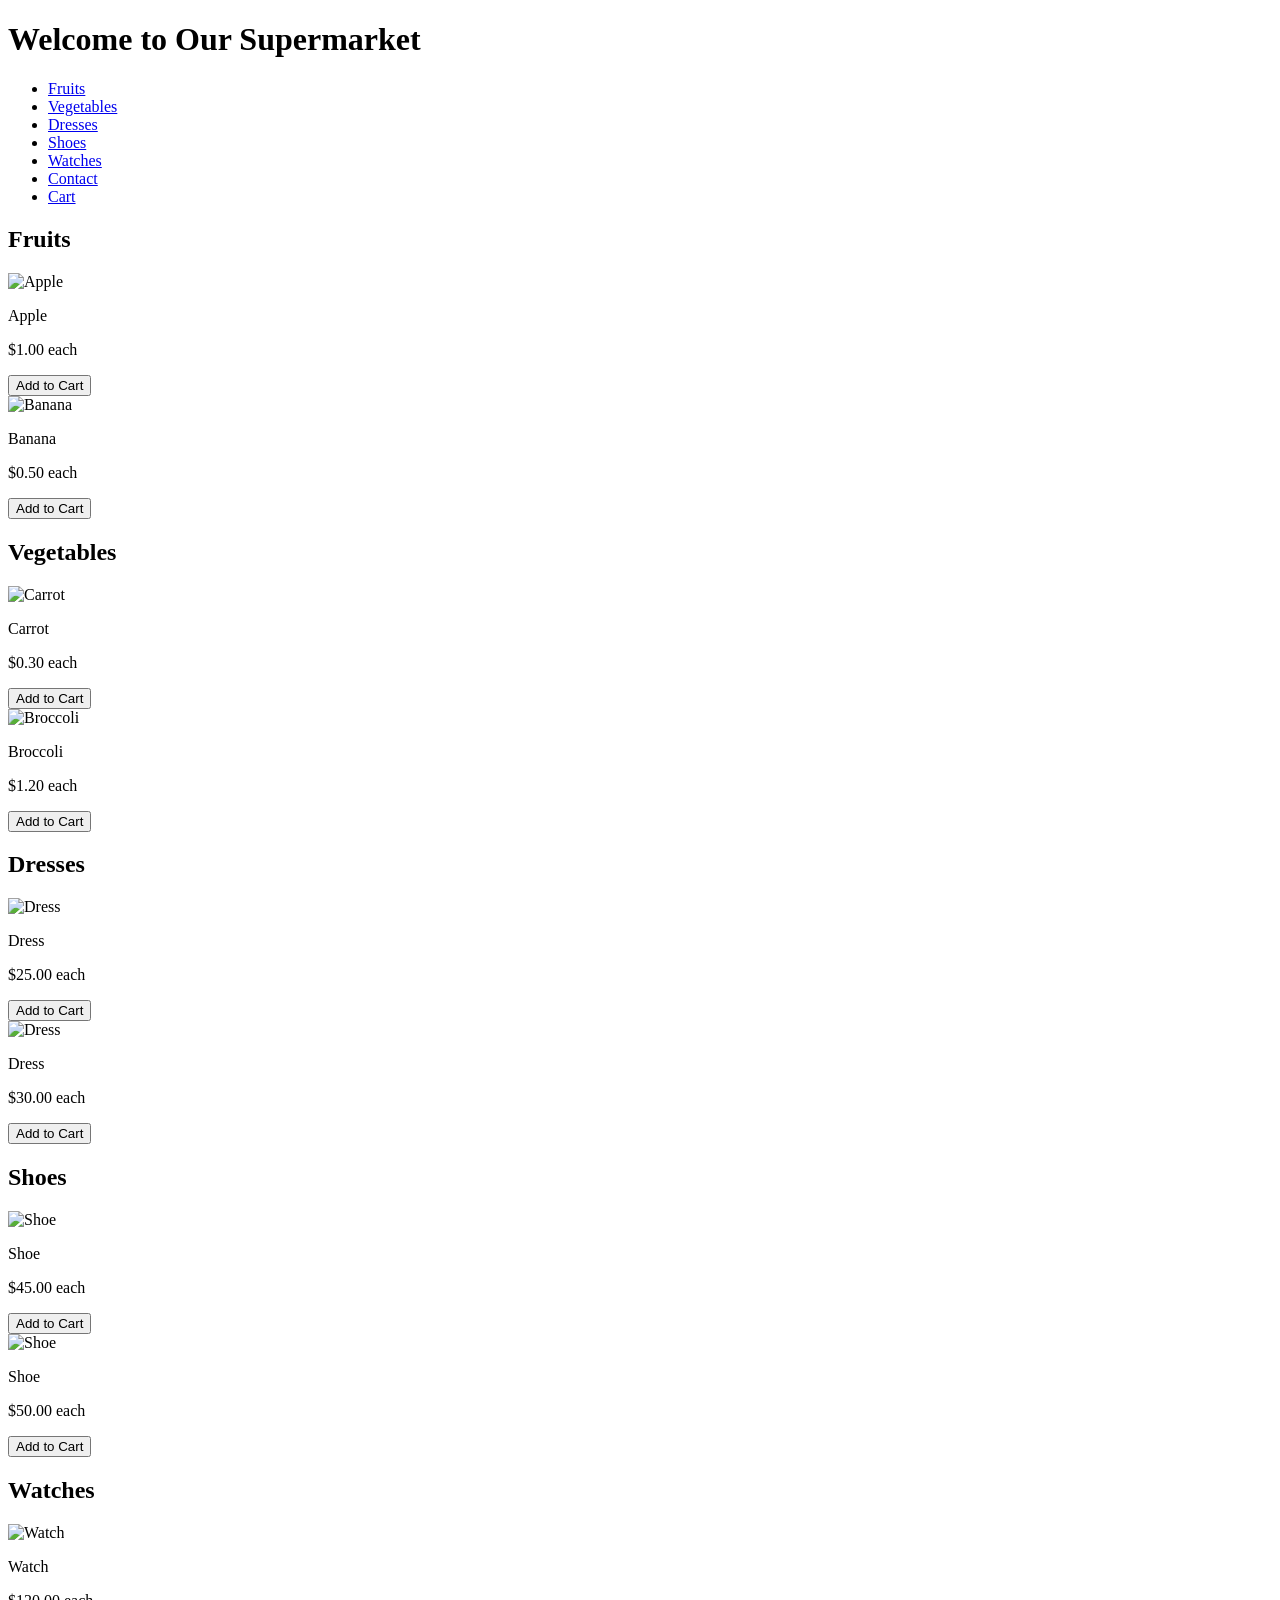
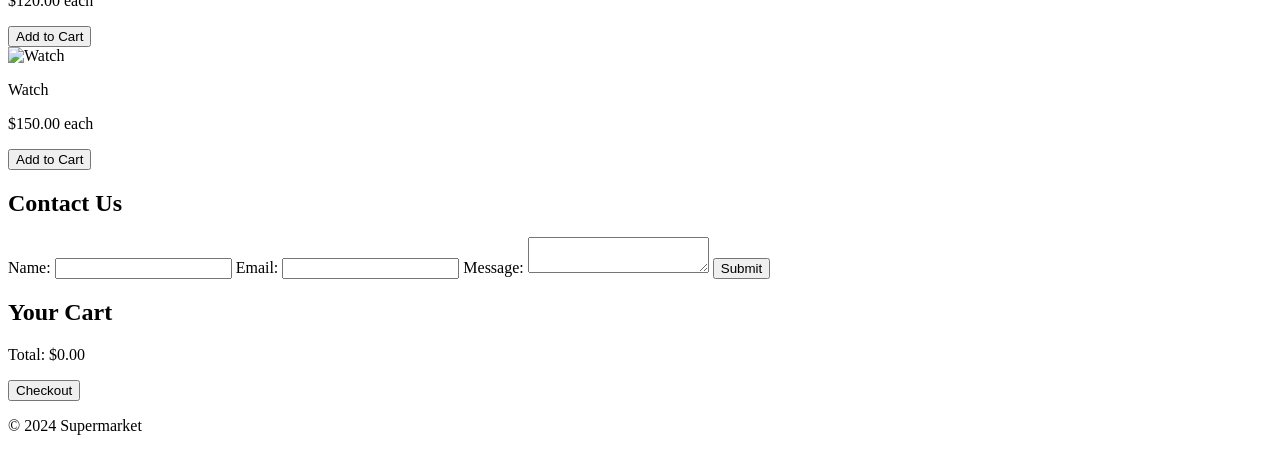
==== index.html @ 10902bbb "Add files via upload" ====
<!DOCTYPE html>
<html lang="en">
<head>
    <meta charset="UTF-8">
    <meta name="viewport" content="width=device-width, initial-scale=1.0">
    <title>Supermarket</title>
    <link rel="stylesheet" href="styles.css">
</head>
<body>
    <header>
        <h1>Welcome to Our Supermarket</h1>
        <nav>
            <ul>
                <li><a href="#fruits">Fruits</a></li>
                <li><a href="#vegetables">Vegetables</a></li>
                <li><a href="#dresses">Dresses</a></li>
                <li><a href="#shoes">Shoes</a></li>
                <li><a href="#watches">Watches</a></li>
                <li><a href="#contact">Contact</a></li>
                <li><a href="#cart">Cart</a></li>
            </ul>
        </nav>
    </header>

    <main>
        <section id="fruits">
            <h2>Fruits</h2>
            <div class="product-box">
                <div class="product">
                    <img src="https://media.istockphoto.com/id/184276818/photo/red-apple.jpg?s=1024x1024&w=is&k=20&c=d1zu5oXbrdTrk2AtTyUtvnWLF7ZeIbTgqSXabU4ABi4=" alt="Apple">
                    <p>Apple</p>
                    <p class="price">$1.00 each</p>
                    <button class="add-to-cart">Add to Cart</button>
                </div>
                <div class="product">
                    <img src="images/banana.jpg" alt="Banana">
                    <p>Banana</p>
                    <p class="price">$0.50 each</p>
                    <button class="add-to-cart">Add to Cart</button>
                </div>
            </div>
        </section>

        <section id="vegetables">
            <h2>Vegetables</h2>
            <div class="product-box">
                <div class="product">
                    <img src="images/carrot.jpg" alt="Carrot">
                    <p>Carrot</p>
                    <p class="price">$0.30 each</p>
                    <button class="add-to-cart">Add to Cart</button>
                </div>
                <div class="product">
                    <img src="images/broccoli.jpg" alt="Broccoli">
                    <p>Broccoli</p>
                    <p class="price">$1.20 each</p>
                    <button class="add-to-cart">Add to Cart</button>
                </div>
            </div>
        </section>

        <section id="dresses">
            <h2>Dresses</h2>
            <div class="product-box">
                <div class="product">
                    <img src="images/dress1.jpg" alt="Dress">
                    <p>Dress</p>
                    <p class="price">$25.00 each</p>
                    <button class="add-to-cart">Add to Cart</button>
                </div>
                <div class="product">
                    <img src="images/dress2.jpg" alt="Dress">
                    <p>Dress</p>
                    <p class="price">$30.00 each</p>
                    <button class="add-to-cart">Add to Cart</button>
                </div>
            </div>
        </section>

        <section id="shoes">
            <h2>Shoes</h2>
            <div class="product-box">
                <div class="product">
                    <img src="images/shoe1.jpg" alt="Shoe">
                    <p>Shoe</p>
                    <p class="price">$45.00 each</p>
                    <button class="add-to-cart">Add to Cart</button>
                </div>
                <div class="product">
                    <img src="images/shoe2.jpg" alt="Shoe">
                    <p>Shoe</p>
                    <p class="price">$50.00 each</p>
                    <button class="add-to-cart">Add to Cart</button>
                </div>
            </div>
        </section>

        <section id="watches">
            <h2>Watches</h2>
            <div class="product-box">
                <div class="product">
                    <img src="images/watch1.jpg" alt="Watch">
                    <p>Watch</p>
                    <p class="price">$120.00 each</p>
                    <button class="add-to-cart">Add to Cart</button>
                </div>
                <div class="product">
                    <img src="images/watch2.jpg" alt="Watch">
                    <p>Watch</p>
                    <p class="price">$150.00 each</p>
                    <button class="add-to-cart">Add to Cart</button>
                </div>
            </div>
        </section>

        <section id="contact">
            <h2>Contact Us</h2>
            <form id="contact-form">
                <label for="name">Name:</label>
                <input type="text" id="name" name="name" required>
                <label for="email">Email:</label>
                <input type="email" id="email" name="email" required>
                <label for="message">Message:</label>
                <textarea id="message" name="message" required></textarea>
                <button type="submit">Submit</button>
            </form>
        </section>

        <section id="cart">
            <h2>Your Cart</h2>
            <div id="cart-items"></div>
            <p id="total-price">Total: $0.00</p>
            <button id="checkout">Checkout</button>
        </section>
    </main>

    <footer>
        <p>&copy; 2024 Supermarket</p>
    </footer>

    <script src="script.js"></script>
</body>
</html>
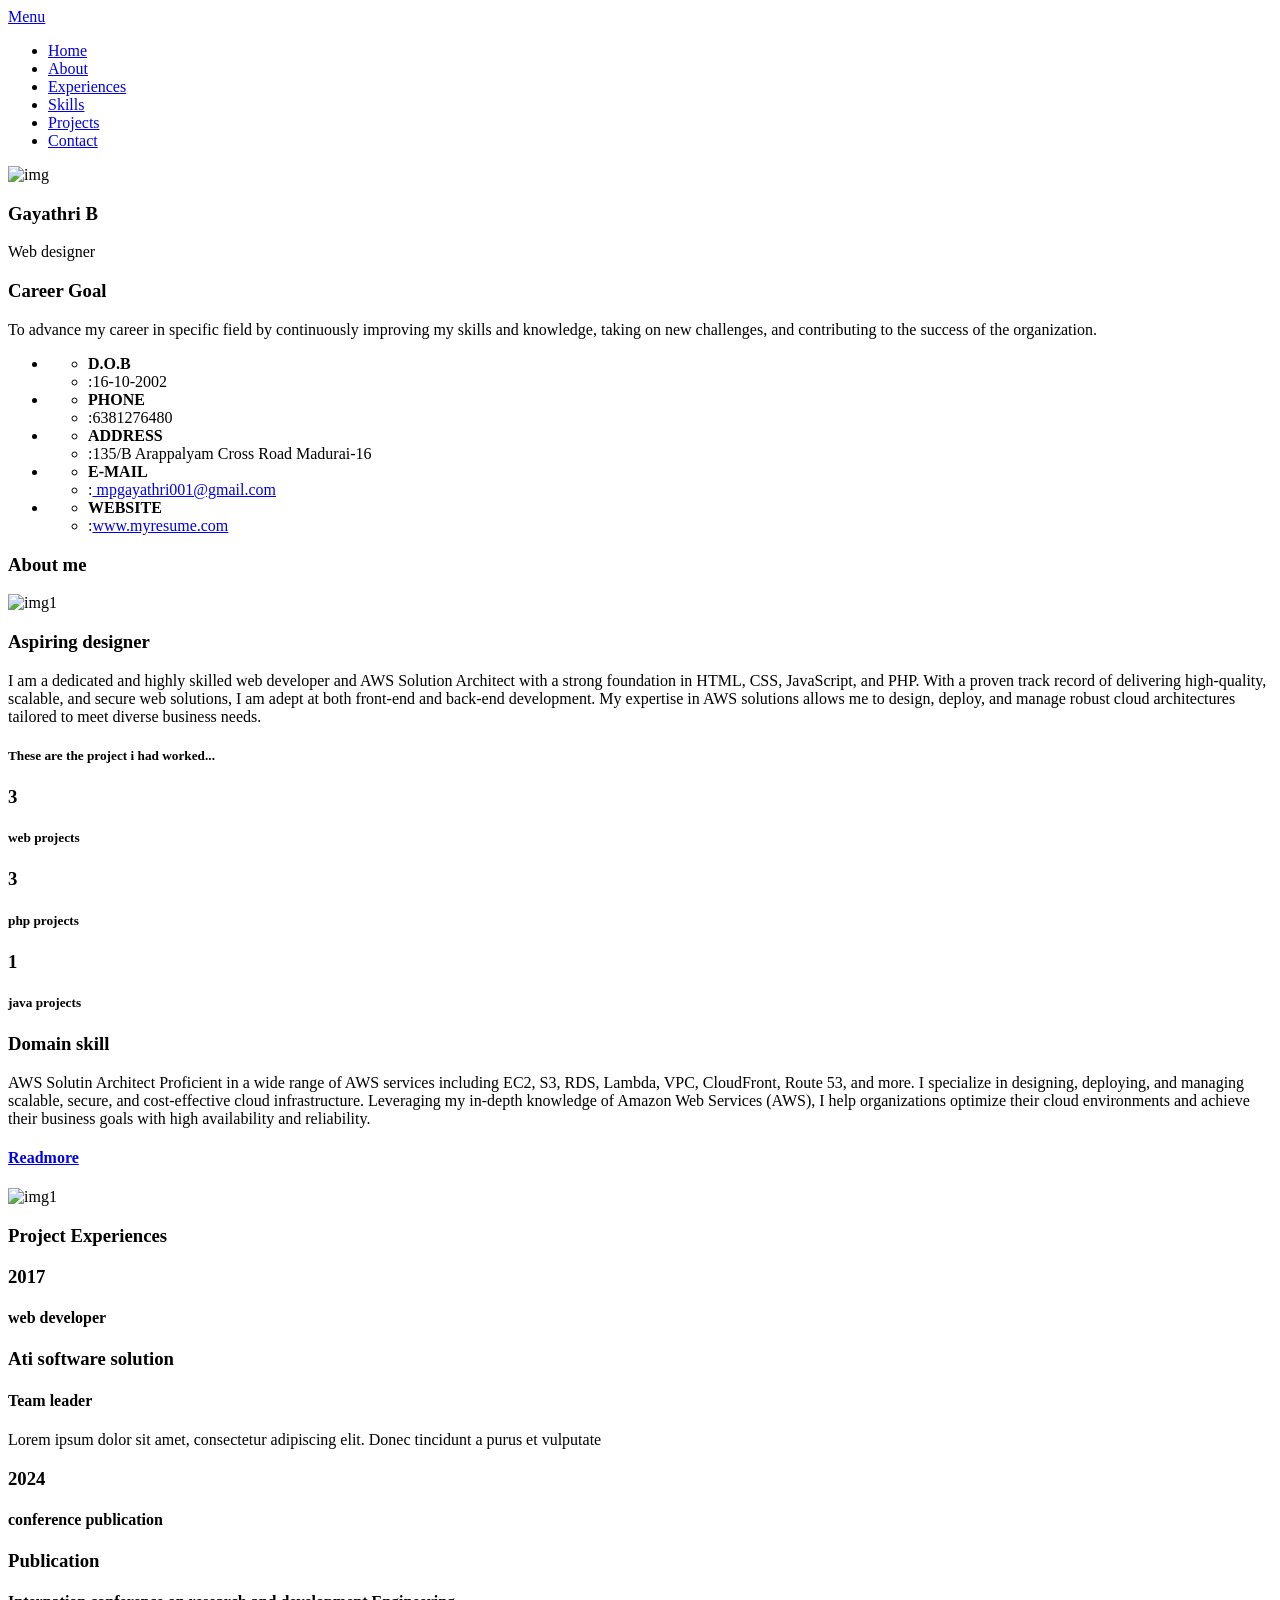
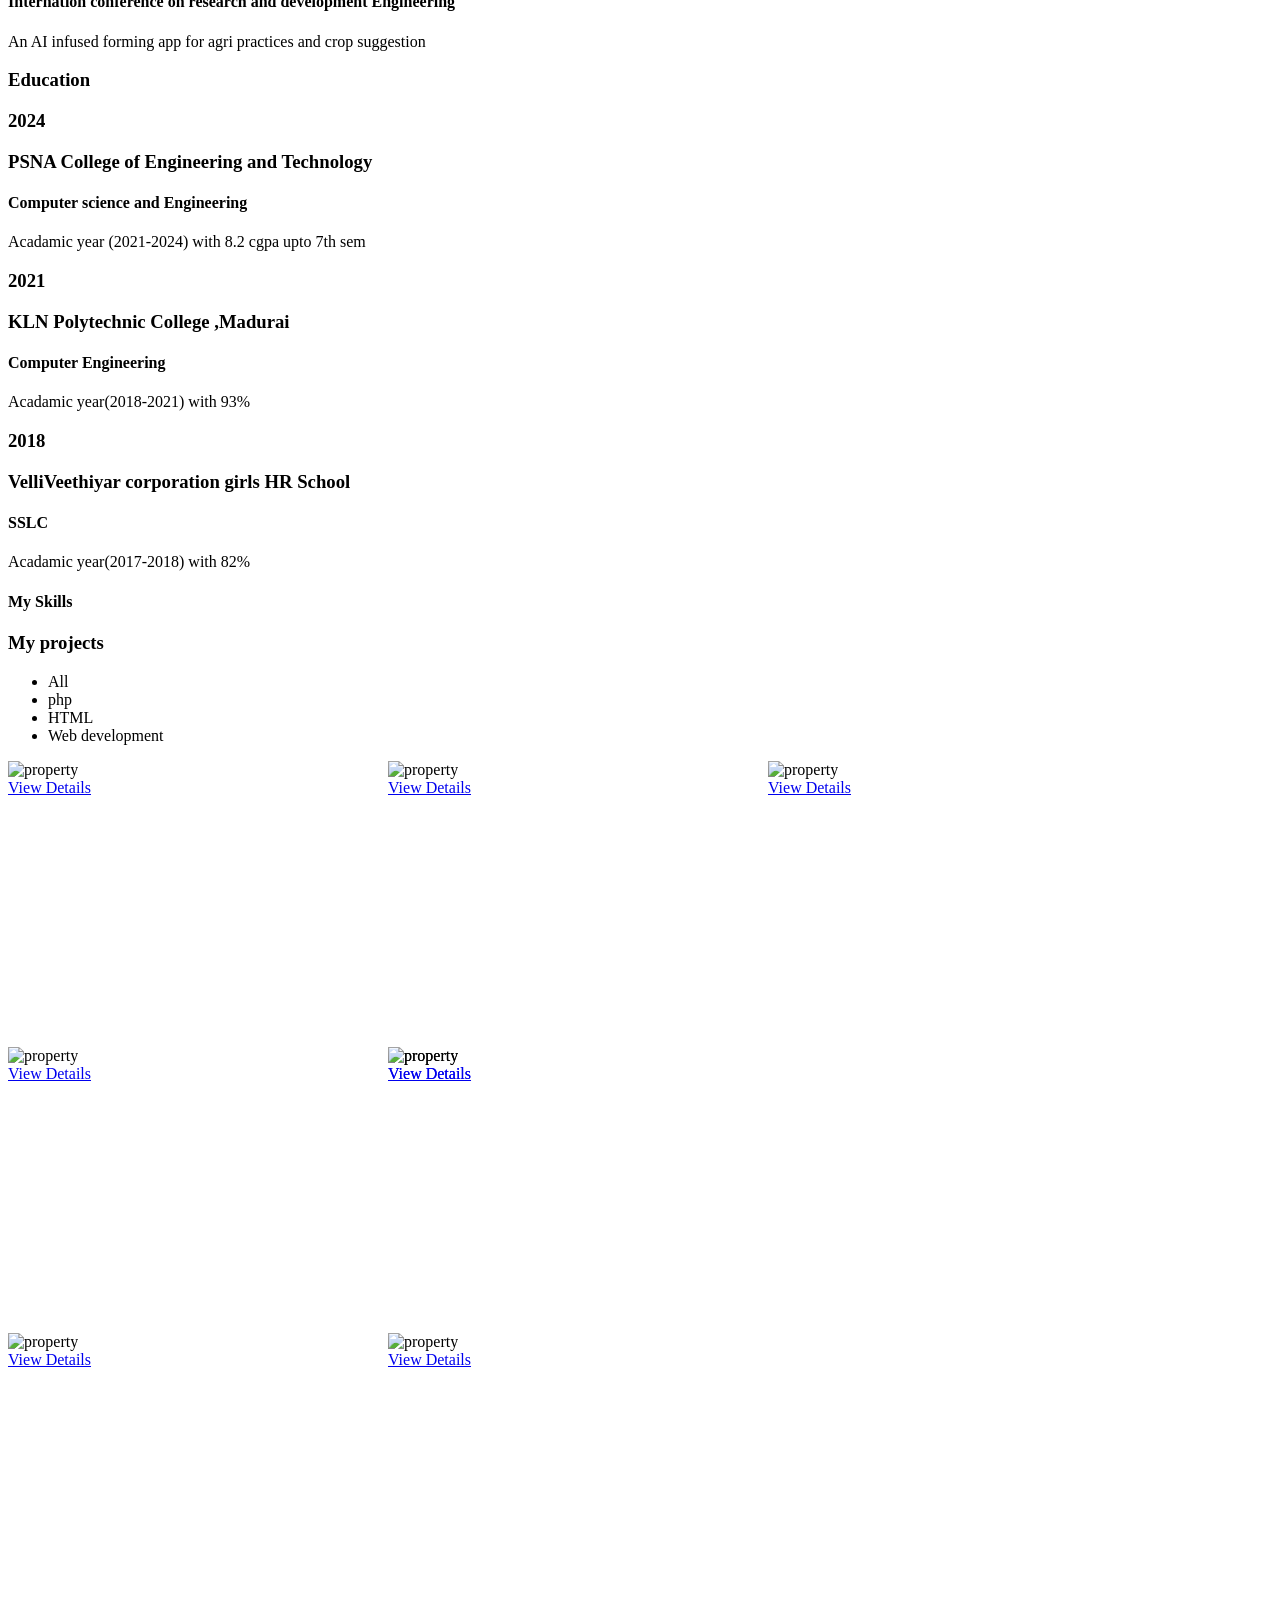
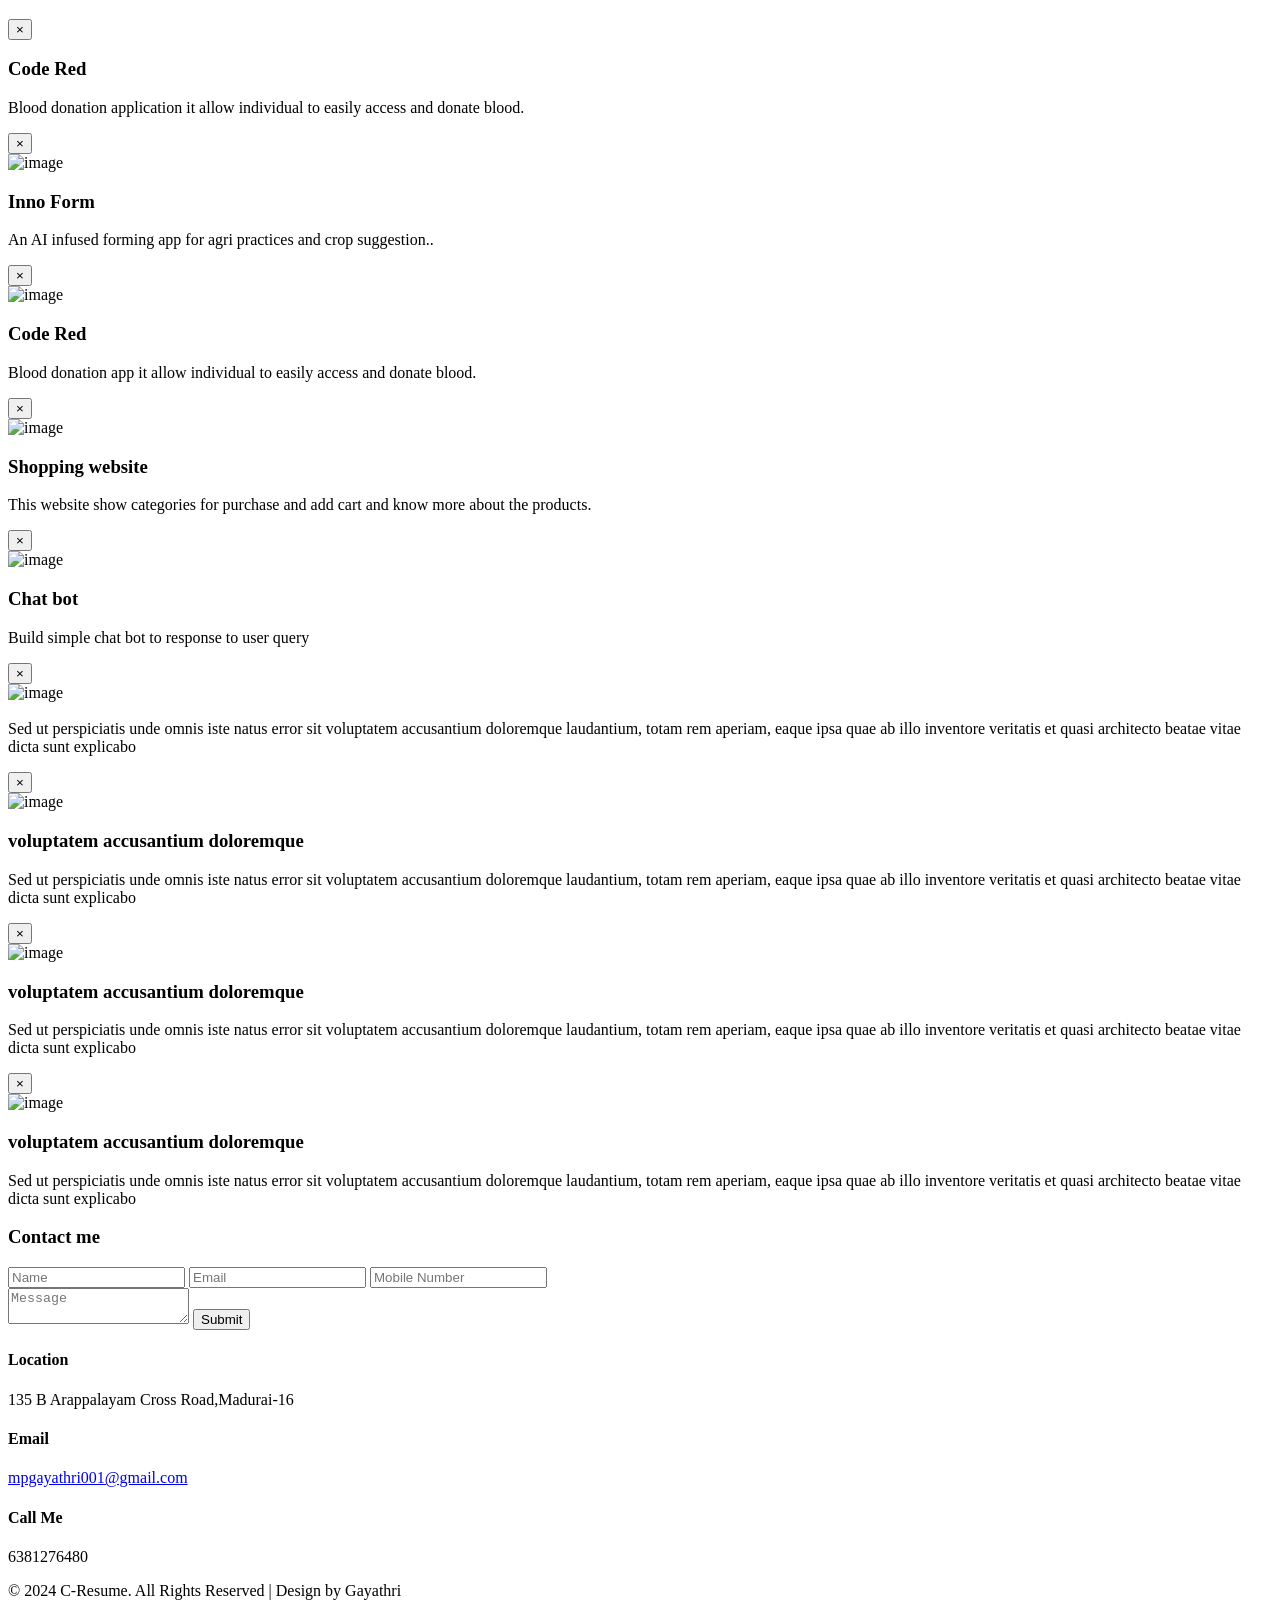
==== commit 8bff711b: "Add files via upload" ====
--- a/index.html
+++ b/index.html
@@ -1,143 +1,710 @@
+<!--
+	Author: W3layouts
+	Author URL: http://w3layouts.com
+	License: Creative Commons Attribution 3.0 Unported
+	License URL: http://creativecommons.org/licenses/by/3.0/
+-->
 <!DOCTYPE html>
 <html lang="en">
+<!-- Head -->
 <head>
-    <meta charset="UTF-8">
-    <meta name="viewport" content="width=device-width, initial-scale=1.0">
-    <title>Supermarket</title>
-    <link rel="stylesheet" href="styles.css">
+<title>C-Resume a personal Category Bootstrap responsive Website Template | Home :: w3layouts</title>
+<meta name="viewport" content="width=device-width, initial-scale=1">
+<meta charset="utf-8">
+<meta name="keywords" content="C-Resume a Responsive web template, Bootstrap Web Templates, Flat Web Templates, Android Compatible web template, 
+Smartphone Compatible web template, free webdesigns for Nokia, Samsung, LG, SonyEricsson, Motorola web design" />
+<!-- css -->
+<!-- font-awesome icons -->
+<link rel="stylesheet" href="css/font-awesome.min.css" />
+<!-- //font-awesome icons -->
+<link href="//fonts.googleapis.com/css?family=Raleway:100,100i,200,200i,300,300i,400,400i,500,500i,600,600i,700,700i,800,800i,900,900i" rel="stylesheet">
+<link href="//fonts.googleapis.com/css?family=Yanone+Kaffeesatz:200,300,400,700" rel="stylesheet">
+<link href="//fonts.googleapis.com/css?family=Poppins:300,400,500,600,700" rel="stylesheet">
+<link rel="stylesheet" href="css/style.css" type="text/css" media="all" />
+<link rel="stylesheet" href="css/bootstrap.min.css" type="text/css" media="all" />
+<!-- Default-JavaScript-File -->
+	<script type="text/javascript" src="js/jquery-2.1.4.min.js"></script>
+	<script type="text/javascript" src="js/bootstrap.min.js"></script>
+<!-- //Default-JavaScript-File -->
+
 </head>
 <body>
-    <header>
-        <h1>Welcome to Our Supermarket</h1>
-        <nav>
-            <ul>
-                <li><a href="#fruits">Fruits</a></li>
-                <li><a href="#vegetables">Vegetables</a></li>
-                <li><a href="#dresses">Dresses</a></li>
-                <li><a href="#shoes">Shoes</a></li>
-                <li><a href="#watches">Watches</a></li>
-                <li><a href="#contact">Contact</a></li>
-                <li><a href="#cart">Cart</a></li>
-            </ul>
-        </nav>
-    </header>
-
-    <main>
-        <section id="fruits">
-            <h2>Fruits</h2>
-            <div class="product-box">
-                <div class="product">
-                    <img src="https://media.istockphoto.com/id/184276818/photo/red-apple.jpg?s=1024x1024&w=is&k=20&c=d1zu5oXbrdTrk2AtTyUtvnWLF7ZeIbTgqSXabU4ABi4=" alt="Apple">
-                    <p>Apple</p>
-                    <p class="price">$1.00 each</p>
-                    <button class="add-to-cart">Add to Cart</button>
-                </div>
-                <div class="product">
-                    <img src="images/banana.jpg" alt="Banana">
-                    <p>Banana</p>
-                    <p class="price">$0.50 each</p>
-                    <button class="add-to-cart">Add to Cart</button>
-                </div>
+<!-- banner -->
+	<div class="w3-banner-top">
+	<div class="agileinfo-dot">
+			<div class="w3layouts_menu">
+				<nav class="cd-stretchy-nav edit-content">
+					<a class="cd-nav-trigger" href="#0"> Menu <span aria-hidden="true"></span> </a>
+					<ul>
+						<li><a href="#home" class="scroll"><span>Home</span></a></li>
+						<li><a href="#about" class="scroll"><span>About</span></a></li>
+						<li><a href="#experiences" class="scroll"><span>Experiences</span></a></li>
+						<li><a href="#skills" class="scroll"><span>Skills</span></a></li> 
+						<li><a href="#projects" class="scroll"><span>Projects</span></a></li>
+						<li><a href="#contact" class="scroll"><span>Contact</span></a></li>
+					</ul> 
+					<span aria-hidden="true" class="stretchy-nav-bg"></span>
+				</nav> 
+			</div>
+
+		<div class="w3-banner-grids">
+			<div class="col-md-6 w3-banner-grid-left">
+				<div class="w3-banner-img">
+					<img src="Gayathri Bala Murugan.jpeg" alt="img">
+					<h3 class="test">Gayathri B</h3>
+					<p class="test" >Web designer</p>
+				</div>
+			</div>
+			<div class="col-md-6 w3-banner-grid-right">
+			<div class="w3-banner-text">
+				<h3>Career Goal</h3>
+				<p>To advance my career in specific field by continuously
+					improving my skills and knowledge, taking on new
+					challenges, and contributing to the success of the
+					organization.</p>
+			</div>
+				<div class=" w3-right-addres-1">
+				<ul class="address">
+								<li>
+									<ul class="agileits-address-text ">
+										<li class="agile-it-adress-left"><b>D.O.B</b></li>
+										<li><span>:</span>16-10-2002</li>
+									</ul>
+								</li>
+								<li>
+									<ul class="agileits-address-text">
+										<li class="agile-it-adress-left"><b>PHONE</b></li>
+										<li><span>:</span>6381276480</li>
+									</ul>
+								</li>
+								<li>
+									<ul class="agileits-address-text">
+										<li class="agile-it-adress-left"><b>ADDRESS</b></li>
+										<li><span>:</span>135/B Arappalyam Cross Road Madurai-16</li>
+									</ul>
+								</li>
+								<li>
+									<ul class="agileits-address-text">
+										<li class="agile-it-adress-left"><b>E-MAIL</b></li>
+										<li><span>:</span><a href="mpgayathri001@gmail.com"> mpgayathri001@gmail.com</a></li>
+									</ul>
+								</li>
+								<li>
+									<ul class="agileits-address-text">
+										<li class="agile-it-adress-left"><b>WEBSITE</b></li>
+										<li><span>:</span><a href="#">www.myresume.com</a></li>
+									</ul>
+								</li>
+							</ul> 
+
+				</div>
+			</div>
+			<div class="clearfix"></div>
+		</div>
+		</div>
+		<div class="thim-click-to-bottom">
+				<a href="#about" class="scroll">
+					<i class="fa  fa-chevron-down"></i>
+				</a>
+			</div>
+
+	</div>
+<!-- banner -->
+<!-- /about -->
+
+<div class="w3-about" id="about">
+	<div class="container">
+		<div class="w3-about-head">
+			<h3>About me</h3>
+		</div>
+		<div class="w3-about-grids">
+		<div class=" w3-about-grids1">
+				<div class="col-md-6 w3-about-grid-left1">
+					<img src="images/ab5.jpg" alt="img1">
+		
+				</div>
+				<div class="col-md-6 w3-about-grid-right1">
+					<h3>Aspiring designer</h3>
+					<p>  I am a dedicated and highly skilled web developer and AWS Solution Architect with a strong foundation in HTML, CSS, JavaScript, and PHP. With a proven track record of delivering high-quality, scalable, and secure web solutions, I am adept at both front-end and back-end development. My expertise in AWS solutions allows me to design, deploy, and manage robust cloud architectures tailored to meet diverse business needs.</p>
+					<h5>These are the project i had worked...</h5>
+					<div class= "w3-about-grid-small-border">
+					<div class="col-md-4 w3-about-grid-small">
+						<h3 class="w3-head-project">3</h3>
+						<h5>web projects</h5>
+					</div>
+					<div class="col-md-4 w3-about-grid-small">
+					<h3 class="w3-head-project">3</h3>
+						<h5>php projects</h5>
+					</div>
+					<div class="col-md-4 w3-about-grid-small">
+						<h3 class="w3-head-project">1</h3>
+						<h5>java projects</h5>
+						<div class="clearfix"></div>
+					</div>
+				<div class="clearfix"></div>
+				</div>
+				</div>
+				<div class="clearfix"></div>
+				<div class="w3-about-grids2">
+				<div class="col-md-6 w3-about-grid-left2">
+					<h3>Domain skill</h3>
+					<p> AWS Solutin Architect Proficient in a wide range of AWS services including EC2, S3, RDS, Lambda, VPC, CloudFront, Route 53, and more. I specialize in designing, deploying, and managing scalable, secure, and cost-effective cloud infrastructure. Leveraging my in-depth knowledge of Amazon Web Services (AWS), I help organizations optimize their cloud environments and achieve their business goals with high availability and reliability.</p>
+					<h4><a href="#">Readmore</a></h4>
+		
+				</div>
+				<div class="col-md-6 w3-about-grid-right2">
+				<img src="images/ab7.jpg" alt="img1">
+		
+				</div>
+				<div class="clearfix"></div>
+				</div>
+		</div>
+	</div>
+</div>
+</div>
+<!-- //about  -->
+<!--/ education -->
+	<div class="w3-edu-top" id="experiences">
+	<div class="container">
+		<div class="w3-edu-grids">
+			<div class="col-md-6 w3-edu-grid-left">
+				<div class="w3-edu-grid-header">
+				<h3>Project Experiences</h3>
+				</div>
+				<div class="col-md-4 w3-edu-info1">
+					<h3>2017</h3>
+					<h4>web developer</h4>
+			</div>
+			<div class="col-md-6 w3-edu-info2">
+				<h3>Ati software solution</h3>
+					<h4><i class="fa fa-users" aria-hidden="true"></i><span>Team leader</span></h4>
+					<p>Lorem ipsum dolor sit amet, consectetur adipiscing elit. Donec tincidunt a purus et vulputate </p>
+			</div>
+			<div class="clearfix"></div>
+			<div class="col-md-4 w3-edu-info1">
+			<h3>2024</h3>
+					<h4>conference publication</h4>
+					
+			</div>
+			<div class="col-md-6 w3-edu-info2">
+				<h3>Publication</h3>
+					<h4><i class="fa fa-code" aria-hidden="true"></i><span>Internation conference on research and development Engineering</span></h4>
+					<p>An AI infused forming app for agri practices and crop suggestion </p>
+			</div>
+			<div class="clearfix"></div>
+			<div class="col-md-4 w3-edu-info1">
+			
+					
+			</div>
+			<div class="col-md-6 w3-edu-info2">
+				
+			
+			</div>
+			<div class="clearfix"></div>		
+			</div>
+			<div class="col-md-6 w3-edu-grid-right">
+			<div class="w3-edu-grid-header">
+			<h3>Education</h3>
+			</div>
+				<div class="col-md-3 w3-edu-info-right1">
+					<h3>2024</h3>
+			</div>
+			<div class="col-md-9 w3-edu-info-right2">
+				<h3>PSNA College of Engineering and Technology</h3>
+					<h4>Computer science and Engineering</h4>
+					<p>Acadamic year (2021-2024) with 8.2 cgpa upto 7th sem</p>
+			</div>
+			<div class="clearfix"></div>
+			<div class="col-md-3 w3-edu-info-right1">
+				<h3>2021</h3>
+			</div>
+			<div class="col-md-9 w3-edu-info-right2">
+				<h3>KLN Polytechnic College ,Madurai</h3>
+					<h4>Computer Engineering </h4>
+					<p>Acadamic year(2018-2021) with 93% </p>
+			</div>
+			<div class="clearfix"></div>
+			<div class="col-md-3 w3-edu-info-right1">
+			<h3>2018</h3>
+			</div>
+			<div class="col-md-9 w3-edu-info-right2">
+				<h3>VelliVeethiyar  corporation girls HR School</h3>
+					<h4>SSLC</h4>
+					<p>Acadamic year(2017-2018) with 82%</p>
+			
+			</div>
+			<div class="clearfix"></div>		
+		</div>
+		<div class="clearfix"></div>	
+	</div>
+	</div>
+	</div>
+<!-- //education -->
+<!-- skills -->
+<div class="skills" id="skills">
+	<div class="container">
+	<div class="title-w3ls">
+		<h4>My Skills</h4>
+		</div>
+		<div class="skills-bar">
+		<div class="col-md-6 w3-agile-skills-grid">
+			<section class='bar'>
+				<section class='wrap'>
+					<div class='wrap_right'>
+					  <div class='bar_group'>
+						<div class='bar_group__bar thin' label='JavaScript' show_values='true' tooltip='true' value='343'></div>
+						
+						<div class='bar_group__bar thin' label='PHP' show_values='true' tooltip='true' value='675'></div>
+						<div class='bar_group__bar thin' label='CSS' show_values='true' tooltip='true' value='456'></div>
+						<div class='bar_group__bar thin' label='HTML' show_values='true' tooltip='true' value='245'></div>
+						</div>
+					</div>
+					<div class="clearfix"></div>
+				</section>
+			</section>
+		</div>
+		<div class="col-md-6 w3-agile-skills-grid">
+			<section class='bar'>
+				<section class='wrap'>
+					<div class='wrap_right'>
+					  <div class='bar_group'>
+						<div class='bar_group__bar thin' label='Java' show_values='true' tooltip='true' value='50'></div>
+						<div class='bar_group__bar thin' label='HTML5' show_values='true' tooltip='true' value='200'></div>
+						<div class='bar_group__bar thin' label='Sql' show_values='true' tooltip='true' value='60'></div>
+						<div class='bar_group__bar thin' label='Mysql' show_values='true' tooltip='true' value='395'></div>
+						<div class='bar_group__bar thin' label='AWS' show_values='true' tooltip='true' value='400'></div>
+						</div>
+					</div>
+					<div class="clearfix"></div>
+				</section>
+			</section>
+		</div>
+		<div class="clearfix"></div>
+		</div>
+	</div>
+</div>
+<!-- //skills -->
+
+<!-- main-content -->
+	<div class="main-content">
+		<!-- gallery -->
+	<div class="gallery" id="projects">
+		<div class="w3-gallery-head">
+			<h3>My projects</h3>
+		</div>
+	<div class="container">
+		<div class="gallery_gds">
+			<ul class="simplefilter ">
+                <li class="active" data-filter="all">All</li>
+                <li data-filter="1">php</li>
+                <li data-filter="2">HTML</li>
+                <li data-filter="3">Web development</li>
+            </ul>   
+            <div class="filtr-container " style="padding: 0px; position: relative; height: 858px;">
+				<div class="col-md-4 col-ms-6 jm-item first filtr-item" data-category="1, 5" data-sort="Busy streets" style="opacity: 1; transform: scale(1) translate3d(0px, 0px, 0px); backface-visibility: hidden; perspective: 1000px; transform-style: preserve-3d; position: absolute; transition: all 0.5s ease-out 0ms;">
+					<div class="jm-item-wrapper">
+						<div class="jm-item-image">
+							<img src="images/g1.jpg" alt="property" />
+							<span class="jm-item-overlay"> </span>
+							<div class="jm-item-button"><a href="#"  data-toggle="modal" data-target="#myModal1">View Details</a></div>
+						</div>	
+						
+					</div>
+				</div>
+				<div class="col-md-4 col-ms-6 jm-item first filtr-item" data-category="2, 5" data-sort="Luminous night" style="opacity: 1; transform: scale(1) translate3d(380px, 0px, 0px); backface-visibility: hidden; perspective: 1000px; transform-style: preserve-3d; position: absolute; transition: all 0.5s ease-out 0ms;">
+					<div class="jm-item-wrapper">
+						<div class="jm-item-image">
+							<img src="images/g2.jpg" alt="property" />
+							<span class="jm-item-overlay"> </span>
+							<div class="jm-item-button"><a href="#"  data-toggle="modal" data-target="#myModal2">View Details</a></div>
+						</div>	
+						
+					</div>
+				</div>
+				<div class="col-md-4 col-ms-6 jm-item first filtr-item" data-category="1, 4" data-sort="City wonders" style="opacity: 1; transform: scale(1) translate3d(760px, 0px, 0px); backface-visibility: hidden; perspective: 1000px; transform-style: preserve-3d; position: absolute; transition: all 0.5s ease-out 0ms;">
+					<div class="jm-item-wrapper">
+						<div class="jm-item-image">
+							<img src="images/g31.jpg" alt="property" />
+							<span class="jm-item-overlay"> </span>
+							<div class="jm-item-button"><a href="#"  data-toggle="modal" data-target="#myModal3">View Details</a></div>
+						</div>	
+						
+					</div>
+				</div>
+				<div class="col-md-4 col-ms-6 jm-item first filtr-item" data-category="1, 3" data-sort="In production" style="opacity: 1; transform: scale(1) translate3d(0px, 286px, 0px); backface-visibility: hidden; perspective: 1000px; transform-style: preserve-3d; position: absolute; transition: all 0.5s ease-out 0ms;">
+					<div class="jm-item-wrapper">
+						<div class="jm-item-image">
+							<img src="images/g4.jpg" alt="property" />
+							<span class="jm-item-overlay"> </span>
+							<div class="jm-item-button"><a href="#"  data-toggle="modal" data-target="#myModal4">View Details</a></div>
+						</div>	
+					</div>
+				</div>
+				<div class="col-md-4 col-ms-6 jm-item first filtr-item" data-category="3, 4" data-sort="Industrial site" style="opacity: 1; transform: scale(1) translate3d(380px, 286px, 0px); backface-visibility: hidden; perspective: 1000px; transform-style: preserve-3d; position: absolute; transition: all 0.5s ease-out 0ms;">
+					<div class="jm-item-wrapper">
+						<div class="jm-item-image">
+							<img src="images/g5.jpg" alt="property" />
+							<span class="jm-item-overlay"> </span>
+							<div class="jm-item-button"><a href="#"  data-toggle="modal" data-target="#myModal5">View Details</a></div>
+						</div>	
+					</div>
+				</div>
+				<div class="col-md-4 col-ms-6 jm-item first filtr-item" data-category="3, 4" data-sort="Industrial site" style="opacity: 1; transform: scale(1) translate3d(380px, 286px, 0px); backface-visibility: hidden; perspective: 1000px; transform-style: preserve-3d; position: absolute; transition: all 0.5s ease-out 0ms;">
+					<div class="jm-item-wrapper">
+						<div class="jm-item-image">
+							<img src="images/g6.jpg" alt="property" />
+							<span class="jm-item-overlay"> </span>
+							<div class="jm-item-button"><a href="#"  data-toggle="modal" data-target="#myModal5">View Details</a></div>
+						</div>
+						
+					</div>
+				</div>
+				<div class="col-md-4 col-ms-6 jm-item first filtr-item" data-category="1, 3" data-sort="City lights" style="opacity: 1; transform: scale(1) translate3d(0px, 572px, 0px); backface-visibility: hidden; perspective: 1000px; transform-style: preserve-3d; position: absolute; transition: all 0.5s ease-out 0ms;">
+					<div class="jm-item-wrapper">
+						<div class="jm-item-image">
+							<img src="images/g7.jpg" alt="property" />
+							<span class="jm-item-overlay"> </span>
+							<div class="jm-item-button"><a href="#"  data-toggle="modal" data-target="#myModal7">View Details</a></div>
+						</div>	
+						
+					</div>
+				</div>
+				<div class="col-md-4 col-ms-6 jm-item first filtr-item" data-category="2, 4" data-sort="Dreamhouse" style="opacity: 1; transform: scale(1) translate3d(380px, 572px, 0px); backface-visibility: hidden; perspective: 1000px; transform-style: preserve-3d; position: absolute; transition: all 0.5s ease-out 0ms;">
+					<div class="jm-item-wrapper">
+						<div class="jm-item-image">
+							<img src="images/g8.jpg" alt="property" />
+							<span class="jm-item-overlay"> </span>
+							<div class="jm-item-button"><a href="#"  data-toggle="modal" data-target="#myModal8">View Details</a></div>
+						</div>	
+						
+					</div>
+				</div>
+				
+               <div class="clearfix"> </div>
             </div>
-        </section>
-
-        <section id="vegetables">
-            <h2>Vegetables</h2>
-            <div class="product-box">
-                <div class="product">
-                    <img src="images/carrot.jpg" alt="Carrot">
-                    <p>Carrot</p>
-                    <p class="price">$0.30 each</p>
-                    <button class="add-to-cart">Add to Cart</button>
-                </div>
-                <div class="product">
-                    <img src="images/broccoli.jpg" alt="Broccoli">
-                    <p>Broccoli</p>
-                    <p class="price">$1.20 each</p>
-                    <button class="add-to-cart">Add to Cart</button>
-                </div>
-            </div>
-        </section>
-
-        <section id="dresses">
-            <h2>Dresses</h2>
-            <div class="product-box">
-                <div class="product">
-                    <img src="images/dress1.jpg" alt="Dress">
-                    <p>Dress</p>
-                    <p class="price">$25.00 each</p>
-                    <button class="add-to-cart">Add to Cart</button>
-                </div>
-                <div class="product">
-                    <img src="images/dress2.jpg" alt="Dress">
-                    <p>Dress</p>
-                    <p class="price">$30.00 each</p>
-                    <button class="add-to-cart">Add to Cart</button>
-                </div>
-            </div>
-        </section>
-
-        <section id="shoes">
-            <h2>Shoes</h2>
-            <div class="product-box">
-                <div class="product">
-                    <img src="images/shoe1.jpg" alt="Shoe">
-                    <p>Shoe</p>
-                    <p class="price">$45.00 each</p>
-                    <button class="add-to-cart">Add to Cart</button>
-                </div>
-                <div class="product">
-                    <img src="images/shoe2.jpg" alt="Shoe">
-                    <p>Shoe</p>
-                    <p class="price">$50.00 each</p>
-                    <button class="add-to-cart">Add to Cart</button>
-                </div>
-            </div>
-        </section>
-
-        <section id="watches">
-            <h2>Watches</h2>
-            <div class="product-box">
-                <div class="product">
-                    <img src="images/watch1.jpg" alt="Watch">
-                    <p>Watch</p>
-                    <p class="price">$120.00 each</p>
-                    <button class="add-to-cart">Add to Cart</button>
-                </div>
-                <div class="product">
-                    <img src="images/watch2.jpg" alt="Watch">
-                    <p>Watch</p>
-                    <p class="price">$150.00 each</p>
-                    <button class="add-to-cart">Add to Cart</button>
-                </div>
-            </div>
-        </section>
-
-        <section id="contact">
-            <h2>Contact Us</h2>
-            <form id="contact-form">
-                <label for="name">Name:</label>
-                <input type="text" id="name" name="name" required>
-                <label for="email">Email:</label>
-                <input type="email" id="email" name="email" required>
-                <label for="message">Message:</label>
-                <textarea id="message" name="message" required></textarea>
-                <button type="submit">Submit</button>
-            </form>
-        </section>
-
-        <section id="cart">
-            <h2>Your Cart</h2>
-            <div id="cart-items"></div>
-            <p id="total-price">Total: $0.00</p>
-            <button id="checkout">Checkout</button>
-        </section>
-    </main>
-
-    <footer>
-        <p>&copy; 2024 Supermarket</p>
-    </footer>
-
-    <script src="script.js"></script>
+		</div>
+	</div>	
+	</div>
+	<!--//gallery-->
+	</div>
+<!-- //main-content -->
+	<div class="modal fade" id="myModal" tabindex="-1" role="dialog" >
+				<div class="modal-dialog">
+							<!-- Modal content-->
+                            <button type="button" class="close" data-dismiss="modal">&times;</button>
+							<div class="w3ls-property-images w3-pop1-img">
+							</div>
+					
+						<div class="ins-details">
+							<div class="ins-name">
+								<h3>Code Red</h3>
+								<p>Blood donation application it allow individual to easily access and donate blood.</p>
+								
+							</div>
+							
+						</div>
+						<div class="clearfix"></div>			
+			     </div>
+	</div>
+					 
+
+					 
+<div class="modal fade" id="myModal2" tabindex="-1" role="dialog" >
+				<div class="modal-dialog">
+							<!-- Modal content-->
+                            <button type="button" class="close" data-dismiss="modal">&times;</button>
+							<div class=" w3ls-property-images w3-pop1-img2">
+							<img src="images/gal22.jpg" alt="image">
+							</div>
+					
+						<div class=" ins-details">
+							<div class="ins-name">
+								<h3>Inno Form</h3>
+								
+								<p>An AI infused forming app for agri practices and crop suggestion..</p>
+								
+							</div>
+							
+						</div>
+						<div class="clearfix"></div>			
+			     </div>
+	</div>
+					 
+<div class="modal fade" id="myModal3" tabindex="-1" role="dialog" >
+				<div class="modal-dialog">
+							<!-- Modal content-->
+                            <button type="button" class="close" data-dismiss="modal">&times;</button>
+							<div class="w3ls-property-images w3-pop1-img3">
+							<img src="images/gal33.jpg" alt="image">
+							</div>
+					
+						<div class="ins-details">
+							<div class="ins-name">
+								<h3>Code Red</h3>
+								
+								<p>Blood donation app it allow individual to easily access and donate blood.</p>
+								
+							</div>
+							
+						</div>
+						<div class="clearfix"></div>			
+			     </div>
+	</div>
+					 
+<div class="modal fade" id="myModal4" tabindex="-1" role="dialog" >
+				<div class="modal-dialog">
+							<!-- Modal content-->
+                            <button type="button" class="close" data-dismiss="modal">&times;</button>
+							<div class=" w3ls-property-images w3-pop1-img4">
+							<img src="images/gal44.jpg" alt="image">
+							</div>
+					
+						<div class=" ins-details">
+							<div class="ins-name">
+								<h3>Shopping website</h3>
+								
+								<p>This website show categories for purchase and add cart and know more about the products.</p>
+								
+							</div>
+							
+						</div>
+						<div class="clearfix"></div>			
+			     </div>
+	</div>
+					 
+<div class="modal fade" id="myModal5" tabindex="-1" role="dialog" >
+				<div class="modal-dialog">
+							<!-- Modal content-->
+                            <button type="button" class="close" data-dismiss="modal">&times;</button>
+							<div class=" w3ls-property-images w3-pop1-img5">
+							<img src="images/gal66.jpg" alt="image">
+							</div>
+					
+						<div class=" ins-details">
+							<div class="ins-name">
+								<h3>Chat bot</h3>
+								
+								<p>Build simple chat bot to response to user query</p>
+								
+							</div>
+							
+						</div>
+						<div class="clearfix"></div>			
+			     </div>
+	</div>
+					 
+<div class="modal fade" id="myModal6" tabindex="-1" role="dialog" >
+				<div class="modal-dialog">
+							<!-- Modal content-->
+                            <button type="button" class="close" data-dismiss="modal">&times;</button>
+							<div class=" w3ls-property-images w3-pop1-img6">
+								<img src="images/gal61.jpg" alt="image">
+							</div>
+					
+						<div class=" ins-details">
+							<div class="ins-name">
+								<h3></h3>
+
+								<p>Sed ut perspiciatis unde omnis iste natus error sit voluptatem accusantium doloremque laudantium, totam rem aperiam, eaque ipsa quae ab illo inventore veritatis et quasi architecto beatae vitae dicta sunt explicabo</p>
+								
+							</div>
+							
+						</div>
+						<div class="clearfix"></div>			
+			     </div>
+	</div>
+					 
+<div class="modal fade" id="myModal7" tabindex="-1" role="dialog" >
+				<div class="modal-dialog">
+							<!-- Modal content-->
+                            <button type="button" class="close" data-dismiss="modal">&times;</button>
+							<div class=" w3ls-property-images w3-pop1-img7">
+								<img src="images/gal77.jpg" alt="image">
+							</div>
+					
+						<div class="ins-details">
+							<div class="ins-name">
+								<h3>voluptatem accusantium doloremque</h3>
+								
+								<p>Sed ut perspiciatis unde omnis iste natus error sit voluptatem accusantium doloremque laudantium, totam rem aperiam, eaque ipsa quae ab illo inventore veritatis et quasi architecto beatae vitae dicta sunt explicabo</p>
+								
+							</div>
+							
+						</div>
+						<div class="clearfix"></div>			
+			     </div>
+	</div>
+<div class="modal fade" id="myModal8" tabindex="-1" role="dialog" >
+				<div class="modal-dialog">
+							<!-- Modal content-->
+                            <button type="button" class="close" data-dismiss="modal">&times;</button>
+							<div class=" w3ls-property-images w3-pop1-img8">
+								<img src="images/gal88.jpg" alt="image">
+							</div>
+					
+						<div class=" ins-details">
+							<div class="ins-name">
+								<h3>voluptatem accusantium doloremque</h3>
+								
+								<p>Sed ut perspiciatis unde omnis iste natus error sit voluptatem accusantium doloremque laudantium, totam rem aperiam, eaque ipsa quae ab illo inventore veritatis et quasi architecto beatae vitae dicta sunt explicabo</p>
+								
+							</div>
+							
+						</div>
+						<div class="clearfix"></div>			
+			     </div>
+	</div>
+<div class="modal fade" id="myModal9" tabindex="-1" role="dialog" >
+				<div class="modal-dialog">
+							<!-- Modal content-->
+                            <button type="button" class="close" data-dismiss="modal">&times;</button>
+							<div class=" w3ls-property-images w3-pop1-img9">
+							<img src="images/gal99.jpg" alt="image">
+							</div>
+					
+						<div class="ins-details">
+							<div class="ins-name">
+								<h3>voluptatem accusantium doloremque</h3>
+								
+								<p>Sed ut perspiciatis unde omnis iste natus error sit voluptatem accusantium doloremque laudantium, totam rem aperiam, eaque ipsa quae ab illo inventore veritatis et quasi architecto beatae vitae dicta sunt explicabo</p>
+								
+							</div>
+							
+						</div>
+						<div class="clearfix"></div>			
+			     </div>
+	</div>				 					
+ <script src="js/jquery.filterizr.js"></script>
+    
+    <!-- Kick off Filterizr -->
+    <script type="text/javascript">
+        $(function() {
+            //Initialize filterizr with default options
+            $('.filtr-container').filterizr();
+        });
+    </script>
+
+<!-- contact -->
+	 <div class="contact" id="contact">
+	<div class="container">
+		<div class="w3ls-heading">
+			<h3>Contact me</h3>
+		</div>
+			<div class="contact-w3ls">
+				<form action="#" method="post">
+					<div class="col-md-7 col-sm-7 contact-left agileits-w3layouts">
+						<input type="text" name="First Name" placeholder="Name" required="">
+						<input type="email"  class="email" name="Email" placeholder="Email" required="">
+						<input type="text" name="Number" placeholder="Mobile Number" required="">
+						<!-- <input type="text" class="email" name="Last Name" placeholder="Last Name" required=""> -->
+					</div> 
+					<div class="col-md-5 col-sm-5 contact-right agileits-w3layouts">
+						<textarea name="Message" placeholder="Message" required=""></textarea>
+						<input type="submit" value="Submit">
+					</div>
+					<div class="clearfix"> </div> 
+				</form>
+			</div>  
+
+	</div>
+</div>
+<!-- //contact -->
+<!-- footer -->
+	<div class="w3l_footer">
+		<div class="container">
+			
+			<div class="w3ls_footer_grids">
+				
+				<div class="w3ls_footer_grid">
+					<div class="col-md-4 w3ls_footer_grid_left">
+						<div class="w3ls_footer_grid_leftl">
+							<i class="fa fa-map-marker" aria-hidden="true"></i>
+						</div>
+						<div class="w3ls_footer_grid_leftr">
+							<h4>Location</h4>
+							<p>135 B Arappalayam Cross Road,Madurai-16</p>
+						</div>
+						<div class="clearfix"> </div>
+					</div>
+					<div class="col-md-4 w3ls_footer_grid_left">
+						<div class="w3ls_footer_grid_leftl">
+							<i class="fa fa-envelope" aria-hidden="true"></i>
+						</div>
+						<div class="w3ls_footer_grid_leftr">
+							<h4>Email</h4>
+							<a href="mailto:info@example.com">mpgayathri001@gmail.com</a>
+						</div>
+						<div class="clearfix"> </div>
+					</div>
+					<div class="col-md-4 w3ls_footer_grid_left">
+						<div class="w3ls_footer_grid_leftl">
+							<i class="fa fa-phone" aria-hidden="true"></i>
+						</div>
+						<div class="w3ls_footer_grid_leftr">
+							<h4>Call Me</h4>
+							<p>6381276480</p>
+						</div>
+						<div class="clearfix"> </div>
+					</div>
+					<div class="clearfix"> </div>
+				</div>
+			</div>
+		</div>
+		<div class="w3l_footer_pos">
+			<p>© 2024 C-Resume. All Rights Reserved | Design by Gayathri</a></p>
+		</div>
+	</div>
+<!-- //footer -->
+<script src="js/bars.js"></script>
+<!-- start-smoth-scrolling -->
+<script src="js/SmoothScroll.min.js"></script>
+<!-- text-effect -->
+		<script type="text/javascript" src="js/jquery.transit.js"></script> 
+		<script type="text/javascript" src="js/jquery.textFx.js"></script> 
+		<script type="text/javascript">
+			$(document).ready(function() {
+					$('.test').textFx({
+						type: 'fadeIn',
+						iChar: 100,
+						iAnim: 1000
+					});
+			});
+		</script>
+<!-- //text-effect -->
+<!-- menu-js --> 	
+	<script src="js/modernizr.js"></script>	
+	<script src="js/menu.js"></script>
+<!-- //menu-js --> 	
+
+
+<script type="text/javascript" src="js/move-top.js"></script>
+
+<script type="text/javascript" src="js/easing.js"></script>
+<script type="text/javascript">
+	jQuery(document).ready(function($) {
+		$(".scroll").click(function(event){		
+			event.preventDefault();
+			$('html,body').animate({scrollTop:$(this.hash).offset().top},1000);
+		});
+	});
+</script>
+<!-- start-smoth-scrolling -->
+	<script type="text/javascript">
+		$(document).ready(function() {
+			/*
+				var defaults = {
+				containerID: 'toTop', // fading element id
+				containerHoverID: 'toTopHover', // fading element hover id
+				scrollSpeed: 1200,
+				easingType: 'linear' 
+				};
+			*/
+								
+			$().UItoTop({ easingType: 'easeOutQuart' });
+								
+			});
+	</script>
+
+
 </body>
-</html>
+</html>
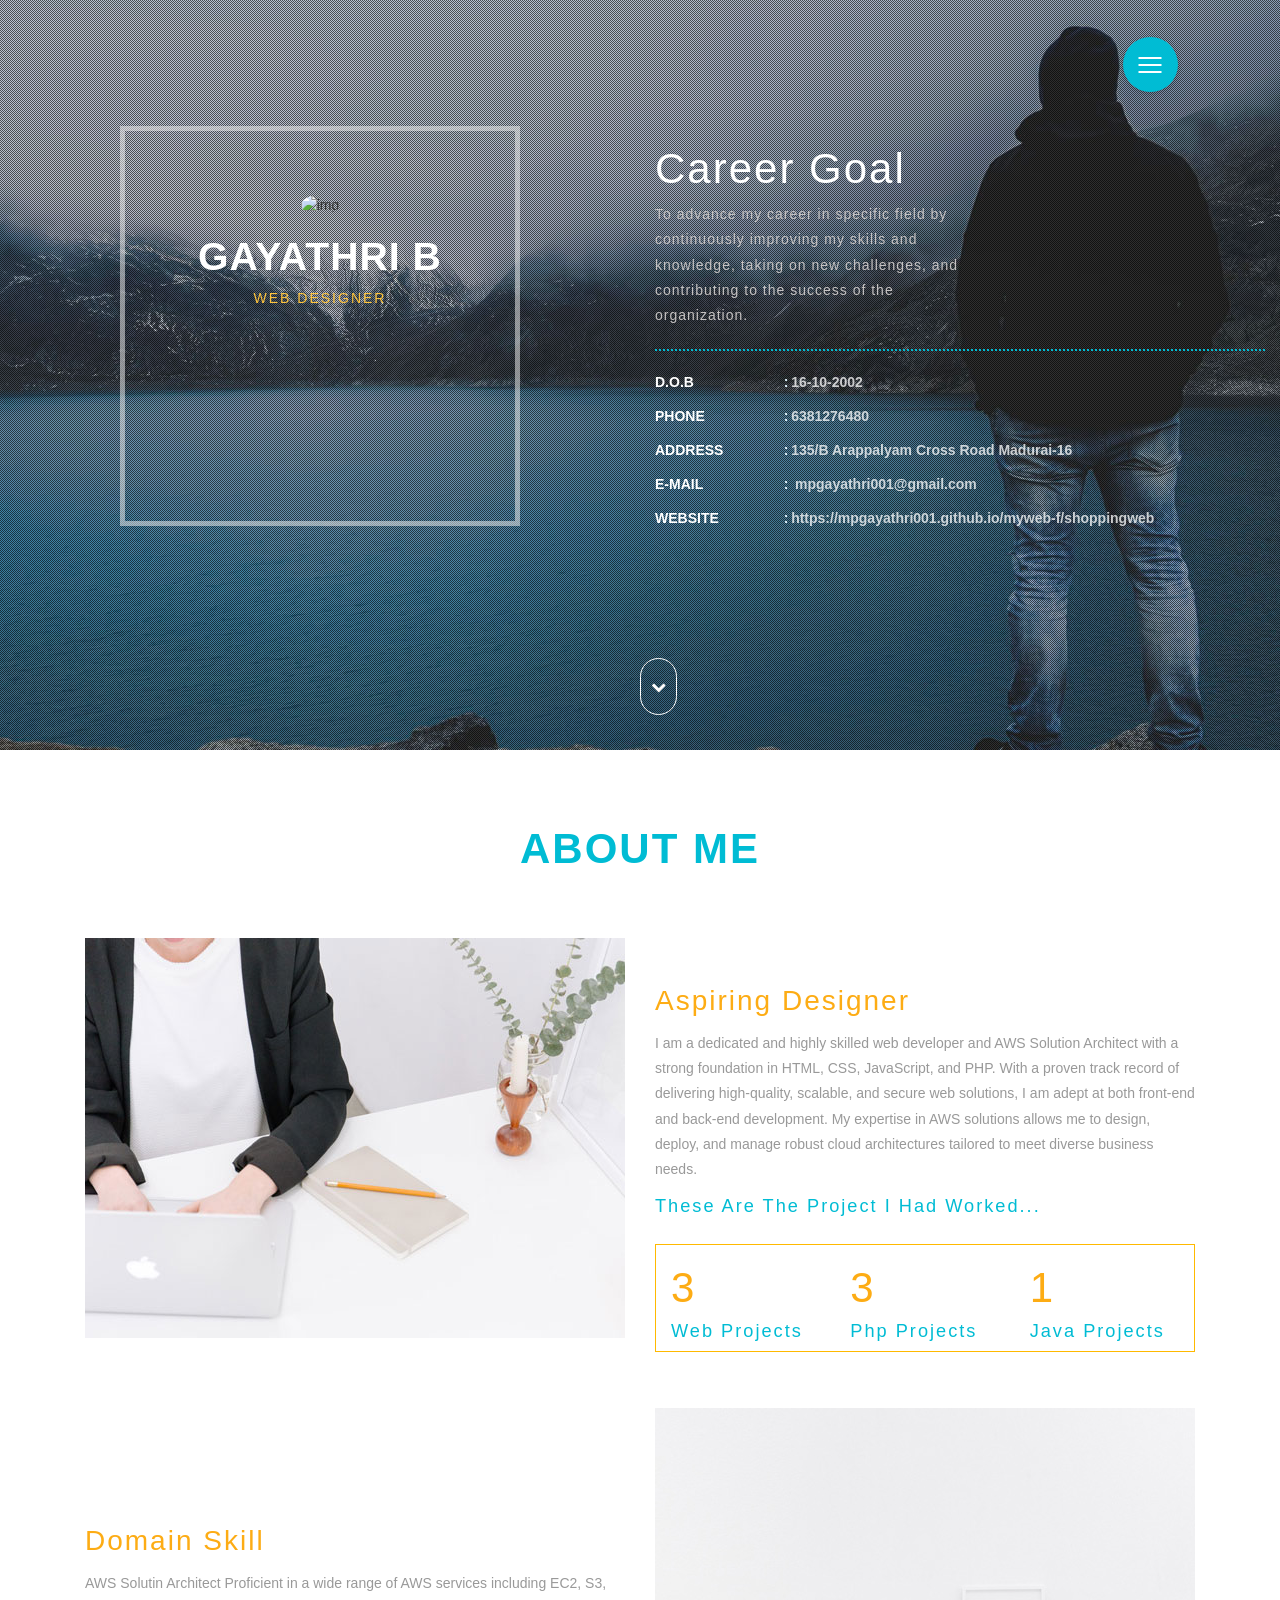
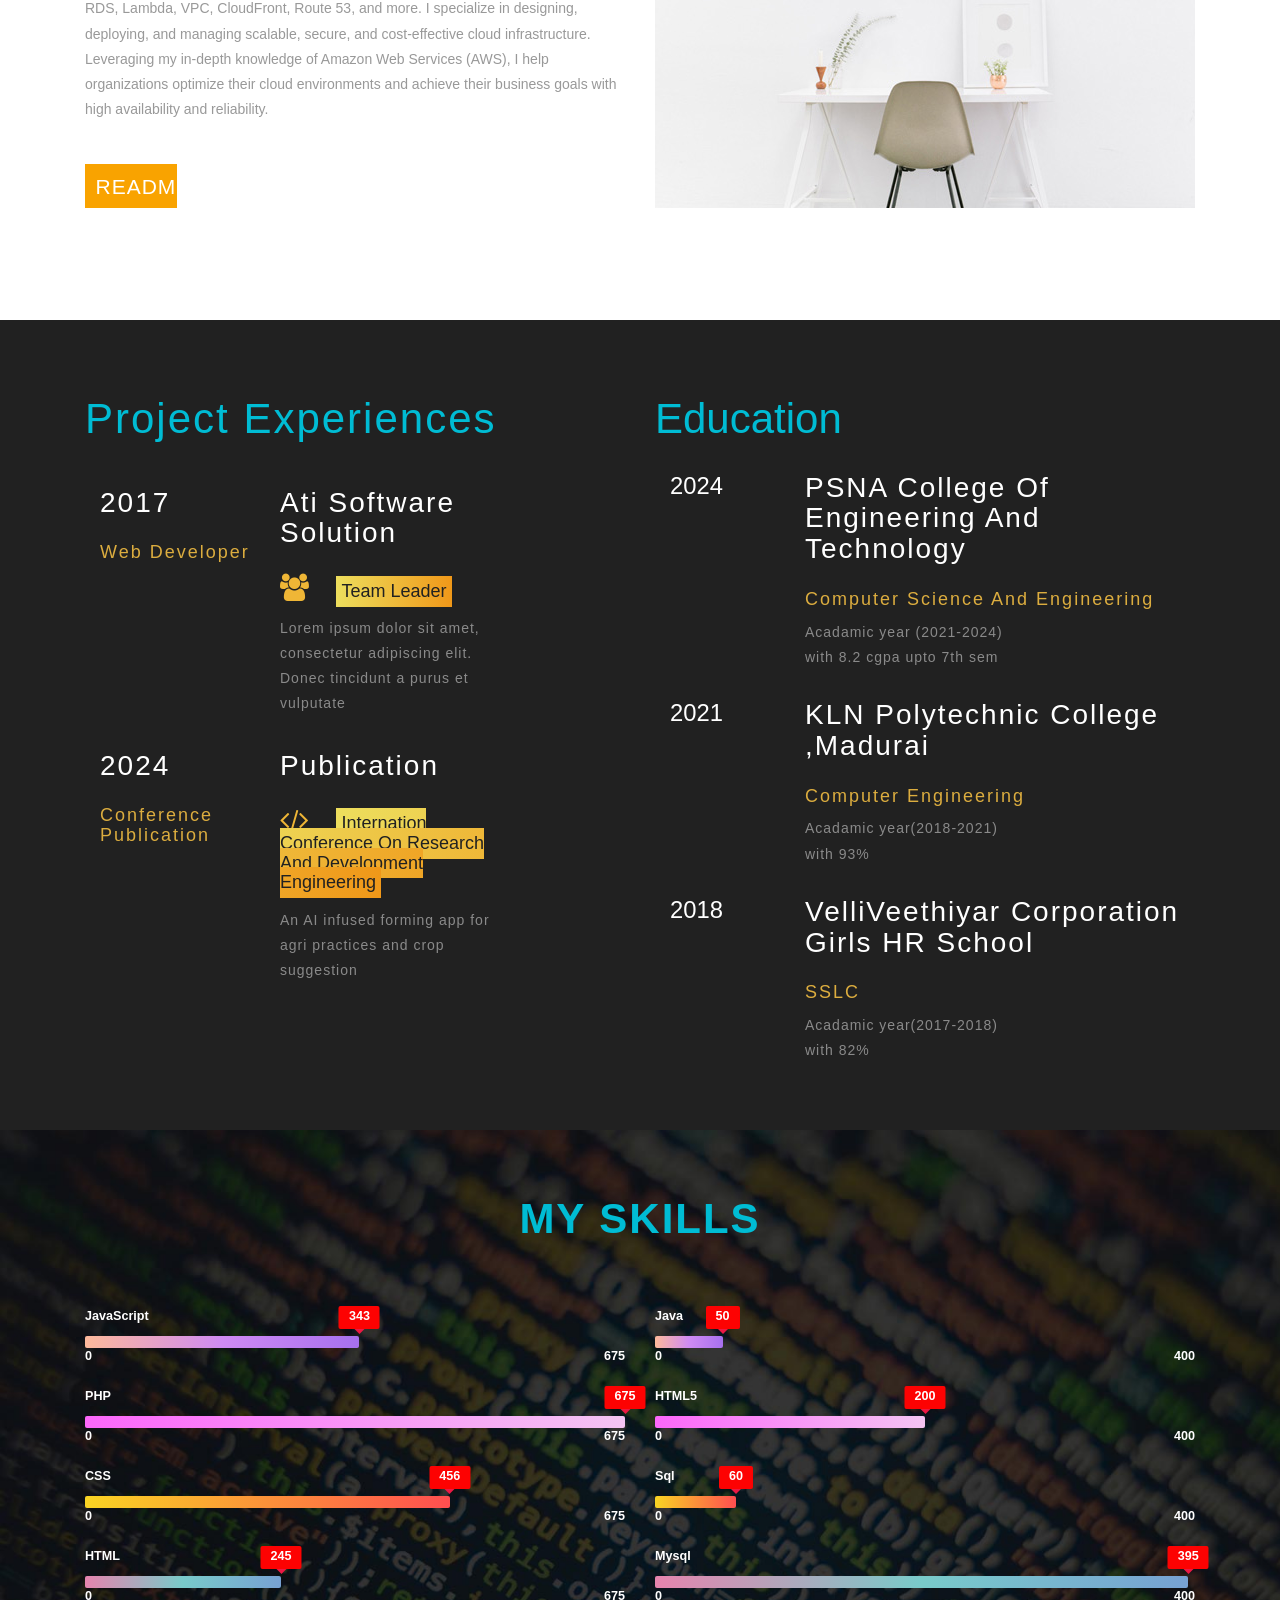
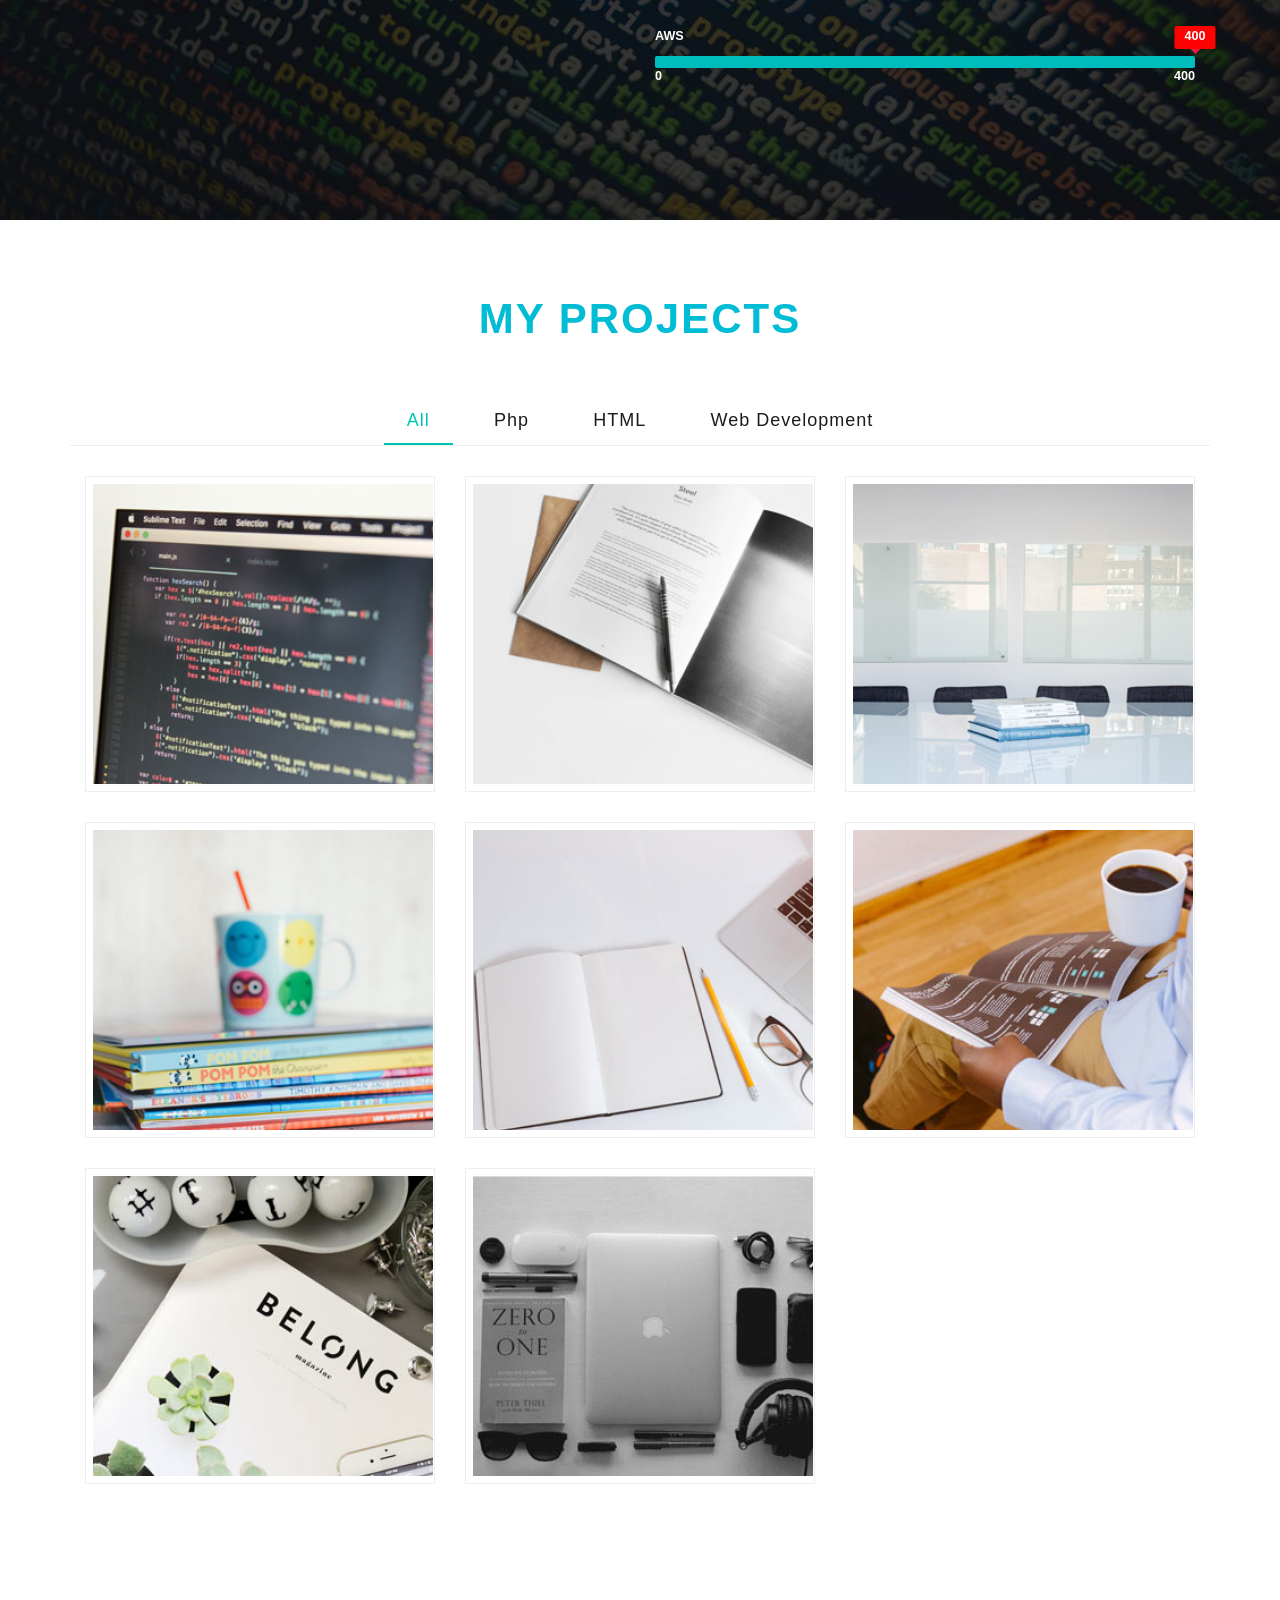
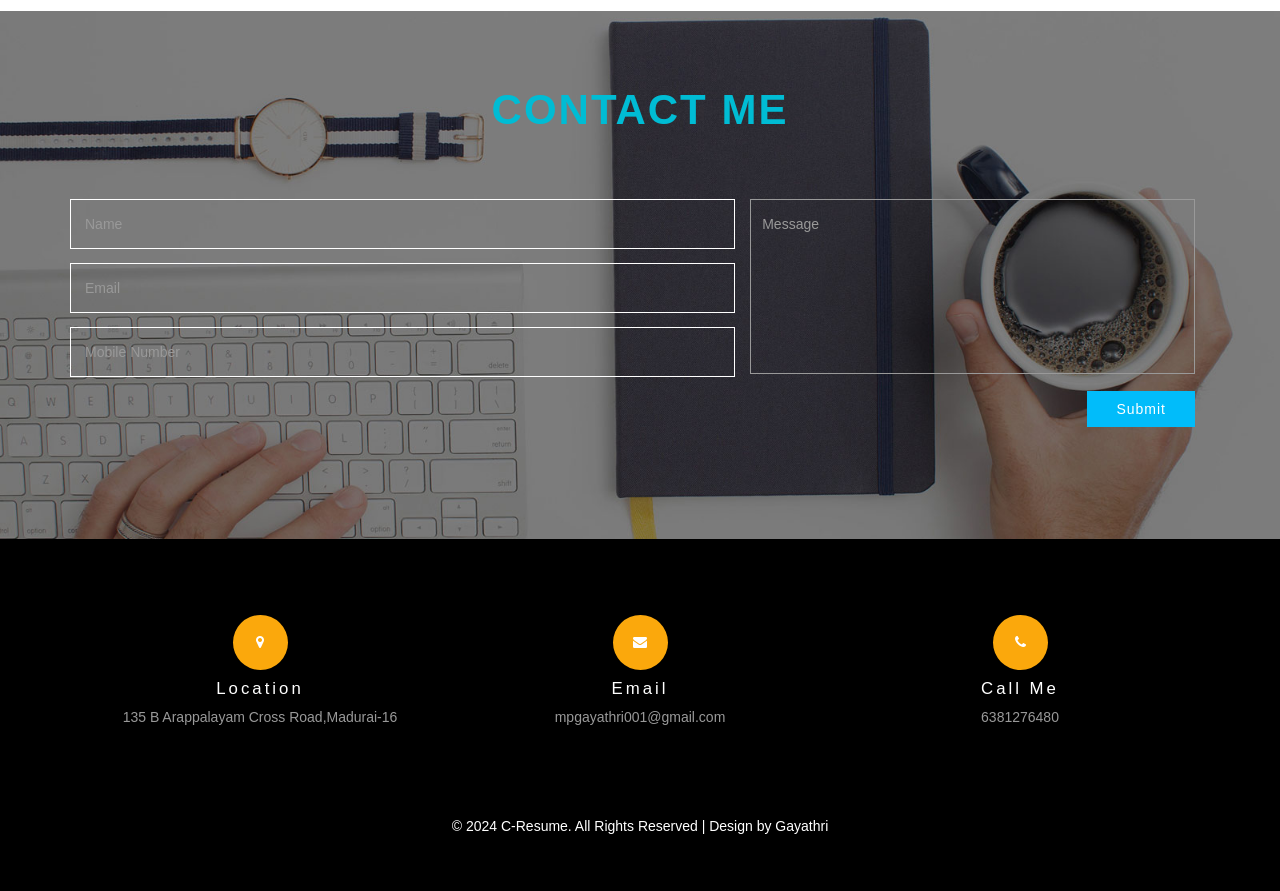
==== commit 0e7f92a6: "Update index.html" ====
--- a/index.html
+++ b/index.html
@@ -92,7 +92,7 @@
 								<li>
 									<ul class="agileits-address-text">
 										<li class="agile-it-adress-left"><b>WEBSITE</b></li>
-										<li><span>:</span><a href="#">www.myresume.com</a></li>
+										<li><span>:</span><a href="#">https://mpgayathri001.github.io/myweb-f/shoppingweb</a></li>
 									</ul>
 								</li>
 							</ul> 
@@ -707,4 +707,4 @@
 
 
 </body>
-</html>+</html>
--- a/css/style.css
+++ b/css/style.css
@@ -0,0 +1,1884 @@
+/*--
+	Author: W3Layouts
+	Author URL: http://w3layouts.com
+	License: Creative Commons Attribution 3.0 Unported
+	License URL: http://creativecommons.org/licenses/by/3.0/
+--*/
+/*-- Reset-Code --*/
+
+body {
+	padding: 0;
+	margin: 0;
+	background: #FFF;
+	font-family: 'Open Sans', sans-serif;
+}
+body a {
+	transition: 0.5s all;
+	-webkit-transition: 0.5s all;
+	-moz-transition: 0.5s all;
+	-o-transition: 0.5s all;
+	-ms-transition: 0.5s all;
+	text-decoration: none;
+}
+body a:hover {
+	text-decoration: none;
+}
+body a:focus, a:hover {
+	text-decoration: none;
+}
+input[type="button"], input[type="submit"] {
+	transition: 0.5s all;
+	-webkit-transition: 0.5s all;
+	-moz-transition: 0.5s all;
+	-o-transition: 0.5s all;
+	-ms-transition: 0.5s all;
+}
+h1, h2, h3, h4, h5, h6 {
+	margin: 0;
+	padding: 0;
+	font-family: 'Amita', cursive;
+}
+p {
+	margin: 0;
+	font-size:1em;
+	font-family: 'Ubuntu', sans-serif;
+}
+ul {
+	margin: 0;
+	padding: 0;
+}
+label {
+	margin: 0;
+}
+a:focus, a:hover {
+	text-decoration: none;
+	outline: none;
+}
+/*-- //Reset-Code --*/
+/*-- banner --*/
+.w3-banner-top{
+    background: url(../images/ban6666.jpg) no-repeat 0px 0px;
+    background-size: cover;
+	min-height:750px;
+	    position: relative;
+}
+.agileinfo-dot{
+    background: url(../images/dott.png)repeat 0px 0px;
+    background-size: 2px;
+    -webkit-background-size: 2px;
+    -moz-background-size: 2px;
+    -o-background-size: 2px;
+    -ms-background-size: 2px;
+	min-height: 750px;
+}
+.col-md-6.w3-banner-grid-left {
+    width: 50%;
+    float: left;
+}
+.col-md-6.w3-banner-grid-right{
+    width: 50%;
+    float: left;
+}
+.w3-banner-img {
+    text-align: center;
+}
+ul.address {
+    margin-top: 1.5em;
+      border-top: 2px dotted #00bcd4;
+    padding-top: 0.5em;
+}
+ul.address li ul.agileits-address-text li {
+    display: inline-block;
+    font-size: 1em;
+    color:rgba(255, 255, 255, 0.76);
+    margin-top: 1em;
+    font-weight: 600;
+    font-family: 'Text Me One', sans-serif;
+}
+ul.address li ul.agileits-address-text li:nth-child(1) {
+    width: 20%;
+}
+.w3-banner-grids {
+    padding: 9em 0 0 0;
+}
+.w3-banner-img img {
+    width: 133px;
+    height: 133px;
+    border-radius: 50%;
+}
+.w3-right-addres-1 li {
+    list-style-type: none;
+}
+.w3-banner-text p {
+    width: 50%;
+}
+ul.agileits-address-text li a {
+    color:rgba(255, 255, 255, 0.76);
+}
+.w3-banner-img h3 {
+    color: #fff;
+    font-size: 2.8em;
+    font-weight: 600;
+    text-transform: uppercase;
+        letter-spacing:1px;
+   font-family: 'Raleway', sans-serif;
+}
+.w3-banner-img p {
+    color: #ffc53e;
+    font-size: 1em;
+    line-height: 1.5em;
+    text-transform: uppercase;
+	letter-spacing: 2px;
+}
+.w3-banner-grid-right h3 {
+  font-size: 3em;
+    color: #fff;
+    letter-spacing: 2px;
+    font-family: 'Yanone Kaffeesatz', sans-serif;
+}
+.w3-banner-grid-right p {
+    color:#c5c2c2;
+    font-size: 1em;
+    line-height: 1.8em;
+    letter-spacing: 1px;
+}
+ul.agileits-address-text li span {
+    margin: 0.2em;
+    color: #d9edf7;
+}
+.w3-banner-img {
+  border: 5px solid rgba(238, 238, 238, 0.53);
+    width: 400px;
+    height: 400px;
+    padding: 63px;
+    margin: 0 auto;
+}
+li.agile-it-adress-left b {
+    color: #fff;
+}
+/*-- button-effect --*/
+.thim-click-to-bottom {
+    position: absolute;
+    bottom: 7%;
+    left: 50%;
+    width: 40px;
+    height: 40px;
+    font-size: 40px;
+    line-height: 40px;
+    -webkit-animation: bounce 2s infinite ease-in-out;
+}
+.thim-click-to-bottom i {
+    color: #fff;
+    padding: 20px 10px;
+    border: 1px solid;
+    border-radius: 20px;
+	font-size: 15px;
+}
+@-webkit-keyframes bounce {
+	0%, 20%, 60%, 100%  { -ms-transform: translateY(0); }
+	0%, 20%, 60%, 100%  { -o-transform: translateY(0); }
+	0%, 20%, 60%, 100%  { -moz-transform: translateY(0); }
+	0%, 20%, 60%, 100%  { -webkit-transform: translateY(0); }
+    40%  { -webkit-transform: translateY(-20px); }
+	80% { -webkit-transform: translateY(-10px); }
+}
+/*-- //button-effect --*/
+/*-- Nav style -- */
+.cd-stretchy-nav {
+    position: fixed;
+    z-index: 2;
+    top: 37px;
+    right: 8%; 
+	pointer-events: none;
+}
+.cd-stretchy-nav .stretchy-nav-bg {
+	/* this is the stretching navigation background */
+	position: absolute;
+	z-index: 1;
+	top: 0;
+	right: 0;
+	width: 55px;
+	height: 55px;
+	border-radius: 30px;
+	background:#00bcd4;
+	-webkit-box-shadow: 0 1px 4px rgba(0, 0, 0, 0.2);
+	-moz-box-shadow: 0 1px 4px rgba(0, 0, 0, 0.2);
+	-o-box-shadow: 0 1px 4px rgba(0, 0, 0, 0.2);
+	-ms-box-shadow: 0 1px 4px rgba(0, 0, 0, 0.2);
+	box-shadow: 0 1px 4px rgba(0, 0, 0, 0.2);
+	-webkit-transition: height 0.2s, box-shadow 0.2s;
+	-moz-transition: height 0.2s, box-shadow 0.2s; 
+	-o-transition: height 0.2s, box-shadow 0.2s;
+	-ms-transition: height 0.2s, box-shadow 0.2s;
+	transition: height 0.2s, box-shadow 0.2s;
+}
+.cd-stretchy-nav.nav-is-visible {
+	pointer-events: auto;
+}
+.cd-stretchy-nav.nav-is-visible .stretchy-nav-bg {
+	height: 100%;
+	-webkit-box-shadow: 0 6px 30px rgba(0, 0, 0, 0.2);
+	-moz-box-shadow: 0 6px 30px rgba(0, 0, 0, 0.2);
+	-ms-box-shadow: 0 6px 30px rgba(0, 0, 0, 0.2);
+	-o-box-shadow: 0 6px 30px rgba(0, 0, 0, 0.2);
+	box-shadow: 0 6px 30px rgba(0, 0, 0, 0.2);
+} 
+.cd-nav-trigger {
+	position: absolute;
+	z-index: 3;
+	top: 0;
+	right: 0;
+	height: 55px;
+	width: 55px;
+	-webkit-border-radius: 50%;
+	-moz-border-radius: 50%;
+	-o-border-radius: 50%;
+	-ms-border-radius: 50%;
+	border-radius: 50%;
+	/* replace text with image */
+	overflow: hidden;
+	white-space: nowrap;
+	color: transparent !important;
+	pointer-events: auto;
+}
+.cd-nav-trigger span, .cd-nav-trigger span::after, .cd-nav-trigger span::before {
+    position: absolute;
+    width: 23px;
+    height: 2px;
+    background-color: #ffffff;
+}
+.cd-nav-trigger span {
+	/* middle line of the hamburger icon */
+	left: 50%;
+	top: 50%;
+	bottom: auto;
+	right: auto;
+	-webkit-transform: translateX(-50%) translateY(-50%);
+	-moz-transform: translateX(-50%) translateY(-50%);
+	-ms-transform: translateX(-50%) translateY(-50%);
+	-o-transform: translateX(-50%) translateY(-50%);
+	transform: translateX(-50%) translateY(-50%);
+	-webkit-transition: background-color 0.2s;
+	-moz-transition: background-color 0.2s;
+	transition: background-color 0.2s;
+}
+.cd-nav-trigger span::after, .cd-nav-trigger span::before {
+	/* top and bottom lines of the hamburger icon */
+	content: '';
+	top: 0;
+	left: 0;
+	-webkit-backface-visibility: hidden;
+	backface-visibility: hidden;
+	-webkit-transition: -webkit-transform 0.2s;
+	-moz-transition: -moz-transform 0.2s;
+	transition: transform 0.2s;
+}
+.cd-nav-trigger span::before {
+	-webkit-transform: translateY(-7px);
+	-moz-transform: translateY(-7px);
+	-ms-transform: translateY(-7px);
+	-o-transform: translateY(-7px);
+	transform: translateY(-7px);
+}
+.cd-nav-trigger span::after {
+	-webkit-transform: translateY(7px);
+	-moz-transform: translateY(7px);
+	-ms-transform: translateY(7px);
+	-o-transform: translateY(7px);
+	transform: translateY(7px);
+}
+.no-touch .cd-nav-trigger:hover ~ .stretchy-nav-bg {
+	-webkit-box-shadow: 0 6px 30px rgba(0, 0, 0, 0.2);
+	-moz-box-shadow: 0 6px 30px rgba(0, 0, 0, 0.2);
+	-o-box-shadow: 0 6px 30px rgba(0, 0, 0, 0.2);
+	-ms-box-shadow: 0 6px 30px rgba(0, 0, 0, 0.2);
+	box-shadow: 0 6px 30px rgba(0, 0, 0, 0.2);
+}
+.nav-is-visible .cd-nav-trigger span {
+	background-color: transparent;
+}
+.nav-is-visible .cd-nav-trigger span::before {
+	-webkit-transform: rotate(-45deg);
+	-moz-transform: rotate(-45deg);
+	-ms-transform: rotate(-45deg);
+	-o-transform: rotate(-45deg);
+	transform: rotate(-45deg);
+}
+.nav-is-visible .cd-nav-trigger span::after {
+	-webkit-transform: rotate(45deg);
+	-moz-transform: rotate(45deg);
+	-ms-transform: rotate(45deg);
+	-o-transform: rotate(45deg);
+	transform: rotate(45deg);
+}
+
+.cd-stretchy-nav ul {
+	position: relative;
+	z-index: 2;
+	padding: 60px 0 10px; 
+	visibility: hidden;
+	-webkit-transition: visibility 0.3s;
+	-moz-transition: visibility 0.3s;
+	transition: visibility 0.3s;
+	text-align: right;
+}
+.cd-stretchy-nav ul li {
+    display: block;
+}
+.cd-stretchy-nav ul a {
+    position: relative;
+    display: block;
+    width: 55px;
+    height: 40px;
+    padding: 0;
+    color: rgba(255, 255, 255, 0.7); 
+    -webkit-transition: color 0.2s;
+    -moz-transition: color 0.2s;
+    transition: color 0.2s;
+    text-align: left; 
+}
+.cd-stretchy-nav ul a::after {
+    content: "\f015";
+    position: absolute;
+    right: 19px;
+    top: 50%;
+    -webkit-transform: translateY(-50%) scale(0);
+    -moz-transform: translateY(-50%) scale(0);
+    -ms-transform: translateY(-50%) scale(0);
+    -o-transform: translateY(-50%) scale(0);
+    transform: translateY(-50%) scale(0);
+    opacity: .6;
+    font: 14px/1 FontAwesome;
+    font-size:1.2em;
+} 
+.cd-stretchy-nav ul li:nth-of-type(2) a::after {
+    content: "\f05a";
+}
+.cd-stretchy-nav ul li:nth-of-type(3) a::after {
+	content: "\f0c0";
+}
+.cd-stretchy-nav ul li:nth-of-type(4) a::after {
+    content: "\f03e";
+	font-size:1.1em;
+}
+.cd-stretchy-nav ul li:nth-of-type(5) a::after {
+	content: "\f009";
+}
+.cd-stretchy-nav ul li:nth-of-type(6) a::after {
+    content: "\f1ea";
+    font-size:1.1em;
+}
+.cd-stretchy-nav ul li:nth-of-type(7) a::after {
+    content: "\f003";
+} 
+.cd-stretchy-nav.edit-content ul span {
+    position: absolute;
+    top: 6px;
+    right: 64px;
+    height: 30px;
+    line-height: 30px;
+    padding: 0 1em;
+    opacity: 0;
+    background-color: rgba(0, 0, 0, 0.55);
+    border-radius: 2px;
+    text-align: center;
+    font-size: 1.1em;
+    font-weight: 300;
+    font-family:'Montserrat', sans-serif;
+}
+.cd-stretchy-nav.edit-content ul span::after {
+  /* triangle below the tooltip */
+  content: '';
+  position: absolute;
+  left: 100%;
+  top: 50%;
+  bottom: auto;
+  -webkit-transform: translateY(-50%);
+  -moz-transform: translateY(-50%);
+  -ms-transform: translateY(-50%);
+  -o-transform: translateY(-50%);
+  transform: translateY(-50%);
+  height: 0;
+  width: 0;
+  border: 4px solid transparent;
+  border-left-color: rgba(0, 0, 0, 0.55);
+}
+
+.cd-stretchy-nav.edit-content.nav-is-visible ul span {
+  /* reset default style */
+  -webkit-animation: none;
+  -moz-animation: none;
+  animation: none;
+}
+.no-touch .cd-stretchy-nav.edit-content.nav-is-visible ul a:hover span {
+  opacity: 1; 
+  /* reset default style */
+  -webkit-transform: translateX(0);
+  -moz-transform: translateX(0);
+  -ms-transform: translateX(0);
+  -o-transform: translateX(0);
+  transform: translateX(0);
+}
+.cd-stretchy-nav.nav-is-visible ul {
+	opacity:1;
+	visibility: visible;
+} 
+.cd-stretchy-nav.edit-content.nav-is-visible ul a::after {
+	/* navigation item icons */
+	-webkit-transform: translateY(-50%) scale(1);
+	-moz-transform: translateY(-50%) scale(1);
+	-ms-transform: translateY(-50%) scale(1);
+	-o-transform: translateY(-50%) scale(1);
+	transform: translateY(-50%) scale(1);
+	-webkit-animation: scaleIn 0.15s backwards;
+	-moz-animation: scaleIn 0.15s backwards;
+	animation: scaleIn 0.15s backwards;
+	-webkit-transition: opacity 0.2s;
+	-moz-transition: opacity 0.2s;
+	transition: opacity 0.2s;
+}
+.cd-stretchy-nav.nav-is-visible ul a.active,.cd-stretchy-nav.nav-is-visible ul li.active a{
+	color: #ffffff;
+}
+.cd-stretchy-nav.nav-is-visible ul a.active::after ,.cd-stretchy-nav.nav-is-visible ul li.active a::after{
+	opacity: 1;
+}
+.cd-stretchy-nav.nav-is-visible ul a.active::before {
+	-webkit-transform: translateX(3px) translateY(-50%) scaleY(1);
+	-moz-transform: translateX(3px) translateY(-50%) scaleY(1);
+	-ms-transform: translateX(3px) translateY(-50%) scaleY(1);
+	-o-transform: translateX(3px) translateY(-50%) scaleY(1);
+	transform: translateX(3px) translateY(-50%) scaleY(1);
+	-webkit-transition: -webkit-transform 0.15s 0.3s;
+	-moz-transition: -moz-transform 0.15s 0.3s;
+	transition: transform 0.15s 0.3s;
+} 
+.no-touch .cd-stretchy-nav.nav-is-visible ul a:hover {
+	color: #ffffff;
+}
+.no-touch .cd-stretchy-nav.nav-is-visible ul a:hover::after {
+	opacity: 1;
+}
+.no-touch .cd-stretchy-nav.nav-is-visible ul a:hover span {
+	-webkit-transform: translateX(-5px);
+	-moz-transform: translateX(-5px);
+	-ms-transform: translateX(-5px);
+	-o-transform: translateX(-5px);
+	transform: translateX(-5px);
+}
+.cd-stretchy-nav.nav-is-visible ul li:first-of-type a::after,
+.cd-stretchy-nav.nav-is-visible ul li:first-of-type span {
+	-webkit-animation-delay: 0.05s;
+	-moz-animation-delay: 0.05s;
+	animation-delay: 0.05s;
+}
+.cd-stretchy-nav.nav-is-visible ul li:nth-of-type(2) a::after,
+.cd-stretchy-nav.nav-is-visible ul li:nth-of-type(2) span {
+	-webkit-animation-delay: 0.1s;
+	-moz-animation-delay: 0.1s;
+	animation-delay: 0.1s;
+}
+.cd-stretchy-nav.nav-is-visible ul li:nth-of-type(3) a::after,
+.cd-stretchy-nav.nav-is-visible ul li:nth-of-type(3) span {
+	-webkit-animation-delay: 0.15s;
+	-moz-animation-delay: 0.15s;
+	animation-delay: 0.15s;
+}
+.cd-stretchy-nav.nav-is-visible ul li:nth-of-type(4) a::after,
+.cd-stretchy-nav.nav-is-visible ul li:nth-of-type(4) span {
+	-webkit-animation-delay: 0.2s;
+	-moz-animation-delay: 0.2s;
+	animation-delay: 0.2s;
+}
+.cd-stretchy-nav.nav-is-visible ul li:nth-of-type(5) a::after,
+.cd-stretchy-nav.nav-is-visible ul li:nth-of-type(5) span {
+	-webkit-animation-delay: 0.25s;
+	-moz-animation-delay: 0.25s;
+	animation-delay: 0.25s;
+}  
+@-webkit-keyframes scaleIn {
+  from {
+    -webkit-transform: translateY(-50%) scale(0);
+  }
+  to {
+    -webkit-transform: translateY(-50%) scale(1);
+  }
+}
+@-moz-keyframes scaleIn {
+  from {
+    -moz-transform: translateY(-50%) scale(0);
+  }
+  to {
+    -moz-transform: translateY(-50%) scale(1);
+  }
+}
+@keyframes scaleIn {
+  from {
+    -webkit-transform: translateY(-50%) scale(0);
+    -moz-transform: translateY(-50%) scale(0);
+    -ms-transform: translateY(-50%) scale(0);
+    -o-transform: translateY(-50%) scale(0);
+    transform: translateY(-50%) scale(0);
+  }
+  to {
+    -webkit-transform: translateY(-50%) scale(1);
+    -moz-transform: translateY(-50%) scale(1);
+    -ms-transform: translateY(-50%) scale(1);
+    -o-transform: translateY(-50%) scale(1);
+    transform: translateY(-50%) scale(1);
+  }
+}
+@-webkit-keyframes slideIn {
+  from {
+    opacity: 0;
+    -webkit-transform: translateX(-25px);
+  }
+  to {
+    opacity: 1;
+    -webkit-transform: translateX(0);
+  }
+}
+@-moz-keyframes slideIn {
+  from {
+    opacity: 0;
+    -moz-transform: translateX(-25px);
+  }
+  to {
+    opacity: 1;
+    -moz-transform: translateX(0);
+  }
+}
+@keyframes slideIn {
+  from {
+    opacity: 0;
+    -webkit-transform: translateX(-25px);
+    -moz-transform: translateX(-25px);
+    -ms-transform: translateX(-25px);
+    -o-transform: translateX(-25px);
+    transform: translateX(-25px);
+  }
+  to {
+    opacity: 1;
+    -webkit-transform: translateX(0);
+    -moz-transform: translateX(0);
+    -ms-transform: translateX(0);
+    -o-transform: translateX(0);
+    transform: translateX(0);
+  }
+}
+/*-- //Nav style -- */
+/*-- banner --*/
+/*-- about --*/
+.w3-about-grid-left1 img {
+    width: 100%;
+}
+.w3-about-grid-right2 img {
+    width: 100%;
+}
+.w3-about-grid-small-border {
+    border: 1px solid #ffb900;
+}
+.w3-about-grid-right1 h3 {
+  color: #fdac14;
+    font-size: 2em;
+    text-transform: capitalize;
+    letter-spacing: 2px;
+    font-family: 'Yanone Kaffeesatz', sans-serif;
+}
+.w3-about-grid-right1 p {
+    line-height: 1.8em;
+    font-size: 1em;
+    margin: 1em 0;
+	    color: #999;
+}
+.w3-about-grid-right1 h5 {
+    font-size: 1.3em;
+    color:#00bcd4;
+	text-transform: capitalize;
+	    letter-spacing: 2px;
+    font-family: 'Yanone Kaffeesatz', sans-serif;
+}
+.w3-about-grid-small-border {
+    border: 1px solid #ffb900;
+    margin: 2em 0;
+}
+.w3-about-grid-right1 {
+    margin: 2em 0;
+}
+.w3-about-grid-left2 {
+	 margin: 2em 0;
+}
+.w3-about-grid-left2 h3 {
+       color: #fdac14;
+    font-size: 2em;
+    text-transform: capitalize;
+    font-family: 'Yanone Kaffeesatz', sans-serif;
+    letter-spacing: 2px;
+}
+.w3-about-grid-left2 p {
+    line-height: 1.8em;
+    font-size: 1em;
+    margin: 1em 0;
+	    color: #999;
+}
+.w3-about-grid-left2 h4 {
+       background: #f9a300;
+    width: 17%;
+    padding: 0.5em;
+    letter-spacing: 2px;
+    font-size: 1.5em;
+    margin: 2em 0 0 0;
+    font-family: 'Yanone Kaffeesatz', sans-serif;
+}
+.w3-about-grid-left2 {
+    margin: 7em 0 0 0;
+}
+.w3-about-grid-left2 h4 a {
+    color: #fff;
+	letter-spacing: 1px;
+    text-transform: uppercase;
+}
+h3.w3-head-project {
+    font-size: 3em;
+}
+/*-- about --*/
+.skills,.contact,.gallery,.w3-about{
+    padding: 4em 0em;
+}
+.skills-bar,.contact-w3ls,.gallery_gds,.w3-edu-grids,.w3-about-grids {
+    padding: 4em 0 ;
+}
+ .title-w3ls h4,.w3ls-heading h3,.w3-gallery-head h3,.w3-about-head h3{
+	font-size:3em;
+    color:#00bcd4;
+	font-weight: 600;
+	text-align:center;
+	text-transform:uppercase;
+	letter-spacing: 2px;
+        font-family: 'Poppins', sans-serif;
+}
+/*-- education and experience --*/
+.w3-edu-top {
+    background: #212121;
+   
+}
+.w3-edu-grid-left h3 {
+   color: #fff;
+    font-size: 2em;
+    text-transform: capitalize;
+    margin-bottom: 25px;
+    letter-spacing: 2px;
+    font-family: 'Yanone Kaffeesatz', sans-serif;
+}
+.w3-edu-info2 span {
+    margin-left: 1.5em;
+    color:#212121;
+    text-transform: capitalize;
+    background: #F09819;
+    background: -webkit-linear-gradient(to right, #EDDE5D, #F09819);
+    background: linear-gradient(to right, #EDDE5D, #F09819);
+    padding: 0.3em;
+	text-transform: capitalize;
+}
+.w3-edu-info1 h4 {
+    text-transform: capitalize;
+    color: #dcad3f;
+	letter-spacing: 2px;
+    font-family: 'Yanone Kaffeesatz', sans-serif;
+}
+.w3-edu-grid-header h3 {
+       color: #00bcd4;
+    font-size: 3em;
+        font-family: 'Poppins', sans-serif;
+	
+}
+.w3-edu-info-right2 h3 {
+   color: #fff;
+    font-size: 2em;
+    text-transform: capitalize;
+    margin-bottom: 25px;
+    letter-spacing: 2px;
+    font-family: 'Yanone Kaffeesatz', sans-serif;
+}
+.w3-edu-info-right1 h3 {
+    color: #fff;
+    font-size: 1.7em;
+    text-transform: capitalize;
+}
+.w3-edu-info-right2 h4 {
+    color:#dcad3f;
+	text-transform:capitalize;
+	letter-spacing: 2px;
+    font-family: 'Yanone Kaffeesatz', sans-serif;
+}
+.w3-edu-info2 p {
+    color: #8a8a8a;
+    font-size: 1em;
+    line-height: 1.8em;
+    letter-spacing: 1px;
+	    margin: 1em 0;
+}
+i.fa.fa-users,i.fa.fa-code,i.fa.fa-laptop{
+    color:#efb636;
+    font-size: 1.5em;
+}
+.w3-edu-info-right2 p {
+       color: #8a8a8a;
+    font-size: 1em;
+    line-height: 1.8em;
+    letter-spacing: 1px;
+	width: 59%;
+}
+/*-- skills --*/
+.skills{
+ background: url(../images/skill2.jpg) no-repeat 0px 0px;
+    background-size: cover;
+	min-height:500px;
+	}
+.skills-bar .bar_group__bar.thin::before, .skills-bar .bar_group__bar.thick::before {
+  display: block;
+  content: '';
+  position: absolute;
+  z-index: -1;
+}
+
+.skills-bar .bar_group__bar.thin::before {
+  width: 100%;
+  height: 12px;
+  border-radius: 2px;
+  background: #E4E4E4;
+}
+
+.skills-bar .bar_group__bar.thin {
+  width: 0%;
+  height: 12px;
+  border-radius: 2px;
+  margin-bottom: 10px;
+  -webkit-transition: width 1s;
+          transition: width 1s;
+		  background: #f4c4f3;  /* fallback for old browsers */
+background: -webkit-linear-gradient(to right, #fc67fa, #f4c4f3);  /* Chrome 10-25, Safari 5.1-6 */
+background: linear-gradient(to right, #fc67fa, #f4c4f3); /* W3C, IE 10+/ Edge, Firefox 16+, Chrome 26+, Opera 12+, Safari 7+ */
+
+}
+.skills-bar .b_label, .skills-bar .bar_label_min, .skills-bar .bar_label_max, .skills-bar .b_tooltip span {
+    color: #fff;
+    font-size: .9em;
+	font-weight:600;
+}
+.skills-bar .bar_label_max {
+    position: absolute;
+    right: 0;
+    margin: 1em 0 0 0;
+}
+.skills-bar .bar_label_min {
+    position: absolute;
+    left: 0;
+    margin: 1em 0 0 0;
+}
+.skills-bar .b_tooltip {
+  -webkit-transition: all 1s;
+          transition: all 1s;
+  position: relative;
+  float: left;
+  left: 100%;
+  padding: 4px 10px 7px 10px;
+  background-color: #fd0202;
+  -webkit-transform: translateX(-50%) translateY(-30px);
+  -ms-transform: translateX(-50%) translateY(-30px);
+  transform: translateX(-50%) translateY(-30px);
+  border-radius: 2px;
+  line-height: 11px;
+}
+.skills-bar .b_tooltip span {
+  color: white;
+}
+.skills-bar .b_tooltip--tri {
+  width: 0;
+  height: 0;
+  position: absolute;
+  content: '';
+  bottom: -5px;
+  left: 0;
+  right: 0;
+  margin: auto;
+  display: block;
+  border-style: solid;
+  border-width: 5px 5px 0 5px;
+  border-color: rgb(236, 25, 68) transparent transparent transparent;
+}
+.skills-bar .bar_group__bar:nth-of-type(1) {
+   background: linear-gradient(to right, #FDB99B, #CF8BF3, #A770EF);
+}
+    z-index: 9990 !important;
+}
+.skills-bar .bar_group__bar:nth-of-type(2) {
+ background: #f4c4f3;  /* fallback for old browsers */
+background: -webkit-linear-gradient(to right, #fc67fa, #f4c4f3);  /* Chrome 10-25, Safari 5.1-6 */
+background: linear-gradient(to right, #fc67fa, #f4c4f3); /* W3C, IE 10+/ Edge, Firefox 16+, Chrome 26+, Opera 12+, Safari 7+ */
+
+}
+.skills-bar .bar_group__bar:nth-of-type(3) {
+  background: #FF4E50;  /* fallback for old browsers */
+background: -webkit-linear-gradient(to right, #F9D423, #FF4E50);  /* Chrome 10-25, Safari 5.1-6 */
+background: linear-gradient(to right, #F9D423, #FF4E50); /* W3C, IE 10+/ Edge, Firefox 16+, Chrome 26+, Opera 12+, Safari 7+ */
+
+}
+.skills-bar .bar_group__bar:nth-of-type(4) {
+  background: #77A1D3;  /* fallback for old browsers */
+background: -webkit-linear-gradient(to right, #E684AE, #79CBCA, #77A1D3);  /* Chrome 10-25, Safari 5.1-6 */
+background: linear-gradient(to right, #E684AE, #79CBCA, #77A1D3); /* W3C, IE 10+/ Edge, Firefox 16+, Chrome 26+, Opera 12+, Safari 7+ */
+
+}
+.skills-bar .bar_group__bar:nth-of-type(5) {
+  background: #00bdbd;
+}
+.bar_group {
+  position: relative;
+}
+/*-- //skills --*/
+/*-- //about --*/
+/*-- gallery --*/
+
+.item-desc {
+    background-color: rgba(0,0,0,0.5);
+    color: white;
+    position: absolute;
+    text-transform: uppercase;
+    text-align: center;
+    padding: 1em;
+    z-index: 1;
+    bottom: 1em;
+    left: 1em;
+    right: 1em;
+}
+
+/* Filter controls */
+.simplefilter li, .multifilter li, .sortandshuffle li {
+    color: #1d1b1b;
+    cursor: pointer;
+    display: inline-block;
+    padding: 0px 23px 9px;
+    font-size: 18px;
+    margin: 0 0.4em;
+	font-family: 'Montserrat', sans-serif;
+    letter-spacing: 1px;
+	transition:0.5s all;
+	-webkit-transition:0.5s all;
+	-o-transition:0.5s all;
+	-ms-transition:0.5s all;
+	-moz-transition:0.5s all;
+	text-transform: capitalize;
+}
+.simplefilter li.active {
+    color: #00c5b5;
+    border-bottom: 2px solid #00c5b5;
+}
+.simplefilter li:hover {
+    color: #00c5b5;
+    border-bottom: 2px solid #00c5b5;
+	transition:0.5s all;
+	-webkit-transition:0.5s all;
+	-o-transition:0.5s all;
+	-ms-transition:0.5s all;
+	-moz-transition:0.5s all;
+}
+.filtr-item img{
+	width:100%;
+}
+/* Shuffle and sort controls */
+select {
+    padding: 1rem 1rem;
+    text-transform: uppercase;
+}
+.sortandshuffle .shuffle-btn {
+    background-color: #dec800;
+}
+.sortandshuffle .sort-btn {
+    background-color: #de0000;
+}
+.sortandshuffle .sort-btn.active {
+    background-color: #9d0000;
+}
+ul.simplefilter {
+    text-align: center;
+    margin-bottom: 15px;
+    border-bottom: 1px solid #eee;
+}
+.item-info {
+    padding-top: 70px;
+}			
+.item-type-double .item-hover {	
+	z-index:5;	
+	-webkit-transition: all 300ms ease-out;
+	-moz-transition: all 300ms ease-out;
+	-o-transition: all 300ms ease-out;
+	transition: all 300ms ease-out;	
+	opacity:0;
+	cursor:pointer;			
+	display:block;
+	text-decoration:none;
+	text-align:center;							
+}
+.item-type-double .item-info {
+    z-index: 10;
+    color: #ffffff;
+    vertical-align: middle;
+    position: relative;
+    z-index: 5;
+    text-align: center;
+    width: 100%;				 					
+}
+.item-type-double .item-info .headline {
+	font-size:15px;			
+	width:90%;
+	margin:0 auto;		
+}
+.item-type-double .item-info .line {
+	height:2px;
+	width:0%;
+	margin:15px auto;
+	background-color:#ffffff;
+	-webkit-transition: all 300ms ease-out;
+	-moz-transition: all 300ms ease-out;
+	-o-transition: all 300ms ease-out;
+	transition: all 300ms ease-out;					 
+}				
+.filtr-item {
+    padding-top: 30px;
+}
+.jm-item {
+	padding: 15px;
+	display: inline-block;
+	text-align: left;
+}
+
+.jm-item-wrapper {
+	position: relative;
+    padding: 7px;
+    background: #FFFFFF;
+    border: 1px solid #eee;
+}
+
+.jm-item-image {
+	    position: relative;
+    overflow: hidden;
+    width: 340px;
+    height: 300px;
+}
+
+.jm-item-image img {
+	display: block;
+	width:100%;
+}
+
+.jm-item-title {
+	text-align:center;
+    background:rgba(0,175,255,0.9);
+    color: #FFFFFF;
+    font-size: 20px;
+    font-weight: bold;
+    letter-spacing: 3px;
+}
+
+.jm-item-overlay {
+	background: #000;
+	opacity: 0;
+	position: absolute;
+	width: 100%;
+	height: 100%;
+	top: 0;
+	left: 0;
+	-webkit-transition: opacity 0.5s ease-in 0s;
+	-moz-transition: opacity 0.5s ease-in 0s;
+	-o-transition: opacity 0.5s ease-in 0s;
+	transition: opacity 0.5s ease-in 0s;
+}
+
+.jm-item-wrapper:hover .jm-item-overlay {
+	opacity: 0.3;
+}
+
+.jm-item-button {
+    text-align: center;
+    position: absolute;
+    left: 36%;
+    margin-left: -25px;
+}
+
+.jm-item-button a {
+    background:rgba(234, 135, 8, 0.9);
+    text-transform: uppercase;
+    color: #FFFFFF;
+    font-size: 15px;
+    letter-spacing: 2px;
+    padding: 10px 15px;
+    -webkit-transition: all 0.2s ease-in 0s;
+    -moz-transition: all 0.2s ease-in 0s;
+    -o-transition: all 0.2s ease-in 0s;
+    transition: all 0.2s ease-in 0s;
+    text-decoration: none !important;
+    display: block;
+}
+
+.jm-item-button a:hover {
+    background:#FFE;
+}
+a.agile-its-property-title {
+    font-size: 22px;
+    display: block;
+    margin: 15px 0 0 0;
+    color:#337ab7;
+    text-decoration: none;
+    text-transform: uppercase;
+    text-align: center;
+	font-family: 'Montserrat', sans-serif;
+}
+p.w3ls-p-text {
+    text-align: center;
+    line-height: 23px;
+    font-size: 13px;
+    width: 85%;
+    margin: 9px auto;
+}
+/** first **/
+
+.first .jm-item-button {
+	-webkit-transition: all 0.5s ease-in 0.5s;
+	-moz-transition: all 0.5s ease-in 0.5s;
+	-o-transition: all 0.5s ease-in 0.5s;
+	transition: all 0.5s ease-in 0.5s;
+	top: -100px;	
+}
+
+.first .jm-item-wrapper:hover .jm-item-button {
+	top: 45%;	
+}
+/*-- //gallery --*/
+/*-- model --*/  
+.modal-dialog {
+    width:80em;
+    margin: 91px auto;
+}
+.ins-details {
+    background-color: #fff;
+     padding: 1em; 
+}
+.ins-details h3 {
+    color: #337ab7;
+    text-transform: capitalize;
+}
+.ins-details p{
+	font-size:1em;
+	line-height:1.8em;
+}
+
+h4.modal-title {
+    font-size: 35px;
+    color: #000;
+    text-align: center;
+}
+.modal.in .modal-dialog {
+    background-color: #fff;
+}
+.w3ls-property-images img {
+    padding: 20px;
+    width: 100%;
+}
+/*-- //model --*/  
+/*-- contact --*/
+
+/*-- contact-form --*/ 
+ .contact{
+	   background: url(../images/c2.jpg) no-repeat 0px 0px;
+    background-size: cover;
+	min-height:500px;
+
+ }
+.contact-left.agileits-w3layouts {
+    padding: 0;
+} 
+.contact input[type="text"],.contact input[type="email"] {
+    width: 100%;
+    color: #fff;
+    float: left;
+    background: none;
+    outline: none;
+    font-size: 1em;
+    padding: 1em 1em;
+    margin-bottom: 1em;
+    border: solid 1px #fff;
+    -webkit-appearance: none;
+    display: inline-block;
+}
+.contact textarea {
+    resize: none;
+    width: 100%;
+    background: none;
+    color: #999;
+    font-size: 1em;
+    outline: none;
+    padding: 1em .8em;
+    border: solid 1px #999;
+    min-height: 12.5em;
+    -webkit-appearance: none;
+}
+.contact input[type="submit"] {
+    outline: none;
+    color: #fff;
+    padding: .5em 2em;
+    margin-top: 12px;
+    font-size: 1em;
+    -webkit-appearance: none;
+    background: #01bcfa;
+    border: 1px solid #01bcfa;
+    -webkit-transition: 0.5s all;
+    -moz-transition: 0.5s all;
+    transition: 0.5s all;
+    /* width: 100%; */
+    float: right;
+    letter-spacing: 1px;
+}
+.contact input[type="text"]:focus,.contact input[type="email"]:focus,.contact textarea:focus {
+    border-color: #00b8ce;
+}
+.contact input[type="submit"]:hover {
+    background: none;
+    color: #01bcfa;
+    border-color: #01bcfa;
+}
+::-webkit-input-placeholder {
+	color:#999 !important;
+}
+:-moz-placeholder { /* Firefox 18- */
+	color:#999 !important;
+}
+::-moz-placeholder {  /* Firefox 19+ */
+	color:#999 !important;
+}
+:-ms-input-placeholder {  
+	color:#999 !important;
+} 
+/*-- //contact form--*/ 
+/*-- footer --*/
+.w3l_footer{
+	     background: #000;
+       padding: 4em 0 3em 0;
+}
+.w3l_footer form{
+	width: 45%;
+    margin: 3em auto 0;
+}
+.w3ls_footer_grid {
+    margin: 0 auto;
+    text-align: center;
+}
+.w3ls_footer_grids p.agileits_w3layouts_est{
+	color:#fff;
+	line-height:2em;
+	margin:2em auto 5em;
+	    margin: 0 auto;
+	text-align:center;
+}
+.w3ls_footer_grid_leftl{
+	    width: 55px;
+    height: 55px;
+    border-radius: 50px;
+    text-align: center;
+    background: #fba80c;
+    margin: 0 auto;
+}
+.w3ls_footer_grid_leftl i{
+	color: #fff;
+    font-size: 1em;
+      padding: 20px;
+}
+.w3ls_footer_grid_leftr{
+    margin-top: 10px;
+}
+.w3ls_footer_grid_leftr h4{
+	font-size: 1.2em;
+    color: #fff;
+    letter-spacing: 3px;
+    margin-bottom: .5em;
+}
+.w3ls_footer_grid_leftr p{
+	color:#999;
+	line-height:1.5em;
+}
+.w3ls_footer_grid_leftr a{
+	color:#999;
+	text-decoration:none;
+	font-size:14px;
+}
+.w3ls_footer_grid_leftr a:hover{
+	color:#44c7f4;
+}
+.w3l_footer_pos{
+      margin-top: 4em;
+}
+.w3l_footer_pos p{
+	text-align:center;
+	color:#fff;
+	line-height:1.8em;
+}
+.w3l_footer_pos p a{
+	color:#44c7f4;
+	text-decoration:underline;
+}
+.w3l_footer_pos p a:hover{
+	color:#fff;
+}
+.w3ls_footer_grid_left:hover .w3ls_footer_grid_leftl{
+	background:#fff;
+}
+.w3ls_footer_grid_left:hover .w3ls_footer_grid_leftl i{
+	color:#212121;
+}
+.w3ls_footer_grid_left:hover .w3ls_footer_grid_leftr h4{
+	color:#44c7f4;
+}
+.w3ls_footer_grid_left {
+    float: left;
+    width: 31%;
+    margin: 0;
+    padding: 20px 20px;
+}
+/*-- //footer --*/
+.map iframe{
+	width:100%;
+	min-height:350px;
+	margin-top:2em;
+	margin-bottom:-6px;
+	border:none;
+}
+/*-- to-top --*/
+#toTop {
+	display: none;
+	text-decoration: none;
+	position: fixed;
+	bottom: 20px;
+	right: 2%;
+	overflow: hidden;
+	z-index: 999; 
+	width: 32px;
+	height: 32px;
+	border: none;
+	text-indent: 100%;
+	background: url(../images/arrow.png) no-repeat 0px 0px;
+}
+#toTopHover {
+	width: 32px;
+	height: 32px;
+	display: block;
+	overflow: hidden;
+	float: right;
+	opacity: 0;
+	-moz-opacity: 0;
+	filter: alpha(opacity=0);
+}
+/*-- //to-top --*/
+/*-- /responsive design --*/
+@media(max-width:1440px){
+}
+@media(max-width:1366px){
+}
+@media(max-width:1280px){
+	.w3-banner-top {
+    background: url(../images/ban6666.jpg) no-repeat -194px 0px;
+    background-size: cover;
+	}
+}
+@media(max-width:1080px){
+	.w3-banner-text p {
+    width: 67%;
+	}
+	.w3-about-grid-right1 {
+    margin: 0em 0;
+	}
+	.w3-about-grid-left2 h4 {
+    background: #f9a300;
+    width: 21%;
+	}
+	.w3-edu-info-right2 h3 {
+    font-size: 1.8em;
+    letter-spacing: 1px;
+	}
+	.w3-edu-info-right2 p {
+    color: #8a8a8a;
+    font-size: 1em;
+    line-height: 1.8em;
+    letter-spacing: 1px;
+    width: 68%;
+	}
+	.jm-item-image {
+    width: 250px;
+    height: 210px;
+	}
+	.w3-banner-top {
+    background: url(../images/ban6666.jpg) no-repeat -376px 0px;
+    background-size: cover;
+	}
+	.w3-edu-info2 h3 {
+    font-size: 1.8em;
+    letter-spacing: 1px;
+	}
+	.jm-item-button {
+    left: 29%;
+	}
+}
+
+@media(max-width:1024px){
+	.w3-banner-text p {
+    width: 82%;
+	}
+	.w3-edu-info1 h4 {
+    letter-spacing: 1px;
+	}
+}
+@media(max-width:991px){
+	.w3-about-grid-left1 {
+    width: 40%;
+    float: left;
+	}
+	.col-md-6.w3-about-grid-right1 {
+    width: 60%;
+    float: left;
+	}
+	.w3-about-grid-small {
+    width: 33.33%;
+    float: left;
+	}
+	.w3-about-grid-left2 {
+    width: 60%;
+    float: left;
+	}
+	.w3-about-grid-right2 {
+    width: 40%;
+    float: left;
+	}
+	.w3-about-grid-left2 {
+    margin: 0em 0 0 0;
+	}
+	.w3-about-grid-left2 h4 {
+    background: #f9a300;
+    width: 25%;
+	margin: 1em 0 0 0;
+	}
+	.w3-edu-info1 {
+    width: 33.33%;
+    float: left;
+	}
+	.w3-edu-info2 {
+    width: 50%;
+    float: left;
+	}
+	.w3-about-grid-left2 h3 {
+    letter-spacing: 1px;
+	}
+	.w3-edu-info-right1 {
+    width: 33.33%;
+    float: left;
+	}
+	.w3-edu-info-right2 {
+    width: 66%;
+    float: left;
+	}
+	.w3-edu-info-right1 {
+    width: 33.33%;
+    float: left;
+	}
+	.w3-edu-grid-left {
+    margin-left: 11em;
+	}
+	.w3-edu-grid-right {
+    margin-left: 11em;
+	}
+	.w3-agile-skills-grid {
+    width: 50%;
+    float: left;
+	}
+	.jm-item-image {
+    width: 300px;
+    height: 300px;
+	}
+}
+@media(max-width:800px){
+	.w3-banner-img {
+    width: 350px;
+    height: 350px;
+    margin:0;
+	}
+	.w3-banner-img h3 {
+    font-size: 2.3em;
+	}
+	.w3-banner-top {
+    background: url(../images/ban6666.jpg) no-repeat -637px 0px;
+    background-size: cover;
+	}
+	.w3-edu-grid-left {
+    margin-left: 9em;
+	}
+	.w3-edu-grid-right {
+    margin-left: 9em;
+	}
+}
+@media(max-width:768px){
+	.w3-banner-text p {
+    width: 100%;
+	}
+}
+@media(max-width:736px){
+	.w3-about-grid-right1 h3 {
+    font-size: 2em;
+    letter-spacing: 1px;
+    
+	}
+	.w3-about-grid-right1 h5 {
+    letter-spacing: 1px;
+	}
+	.contact input[type="text"], .contact input[type="email"] {
+    float: none;
+	}
+	.contact textarea {
+    margin-top: 1em;
+	}
+	.contact-right.agileits-w3layouts {
+    padding: 0;
+	}
+	.w3-edu-grid-header h3 {
+    font-size: 2.5em;
+	}
+	.contact input[type="submit"] {
+    width: 25%;
+    float: none;
+    margin: 12px auto 0;
+	}
+}
+@media(max-width:667px){
+	.w3-banner-img {
+    width: 290px;
+    height: 290px;
+    margin: 0;
+	}
+	.w3-banner-img h3 {
+    font-size: 2em;
+	}
+	.w3-banner-img {
+    padding: 35px;
+	}
+	.w3-about-grid-right1 h3 {
+    font-size: 1.8em;
+    letter-spacing: 1px;
+	}
+	.w3-about-grid-left2 h3 {
+    letter-spacing: 1px;
+    font-size: 1.8em;
+	}
+	.w3-about-grid-left2 h4 {
+    width: 27%;
+	}
+	.jm-item-image {
+    width: 250px;
+    height: 250px;
+	}
+}
+@media(max-width:640px){
+	.w3-banner-text p {
+    width: 92%;
+	}
+	ul.agileits-address-text li span {
+    margin: 0.5em;
+	}
+	.w3-about-grid-right1 h5 {
+    letter-spacing: 0.5px;
+	}
+	.w3-edu-grid-left {
+    margin-left: 8em;
+	}
+	.w3-edu-grid-right {
+    margin-left: 8em;
+	}
+	.w3-banner-grids {
+    padding: 7em 0 0 0;
+	}
+	.w3-banner-top {
+    background: url(../images/ban6666.jpg) no-repeat -739px 0px;
+    background-size: cover;
+	}
+}
+@media(max-width:600px){
+	.w3-banner-img {
+    width: 257px;
+    height: 257px;
+	}
+	.w3-banner-img {
+    padding: 22px;
+	}
+	.w3-banner-text p {
+    width: 100%;
+	}
+	ul.agileits-address-text li span {
+    margin: 1em;
+	}
+	.w3-banner-top {
+    background: url(../images/ban6666.jpg) no-repeat -834px 0px;
+    background-size: cover;
+	}
+	.w3-about-grid-left2 h4 {
+    width: 29%;
+	}
+	.w3-about-grid-right1 h3 {
+    font-size: 1.6em;
+    letter-spacing: 1px;
+	}
+	.w3-about-grid-right1 h5 {
+    font-size: 1.1em;
+	}
+	.w3-about-grid-left2 h3 {
+    letter-spacing: 0.5px;
+    font-size: 1.6em;
+	}
+	.w3-edu-info-right2 p {
+    width: 91%;
+	}
+	.w3-edu-info2 h3 {
+    font-size: 1.7em;
+    letter-spacing: 1px;
+	}
+	.jm-item-image {
+    width: 240px;
+    height: 200px;
+	}
+	.w3-edu-grid-left {
+    margin-left: 6em;
+	}
+	.jm-item-button a {
+      padding: 10px 7px;
+	}
+	.title-w3ls h4, .w3ls-heading h3, .w3-gallery-head h3, .w3-about-head h3 {
+    font-size: 2.5em;
+	}
+}
+	
+@media(max-width:568px){
+	.w3-about-grid-left1 {
+    width: 100%;
+	}
+	.col-md-6.w3-about-grid-right1 {
+    width: 100%;
+	margin: 2em 0 0 0;
+	}
+	.w3-about-grid-left2 {
+    width: 100%;
+	}
+	.w3-about-grid-right2 {
+    width: 100%;
+    margin: 2em 0 0 0;
+	}
+	.w3-about-grid-left2 h4 {
+    width: 19%;
+	}
+	.w3-edu-grid-left {
+    margin-left: 5em;
+	}
+	.w3-edu-grid-right {
+    margin-left: 5em;
+	}
+	.jm-item-image {
+    width: 200px;
+    height: 200px;
+	}
+}
+@media(max-width:480px){
+	.col-md-6.w3-banner-grid-left {
+    width: 100%;
+    float: left;
+	}
+	.col-md-6.w3-banner-grid-right {
+    width: 100%;
+    float: left;
+	}
+	.w3-banner-img {
+    margin: 0 auto;
+	}
+	.w3-banner-grids {
+    padding: 4em 0 0 0;
+	}
+	.w3-about-grid-left2 h4 {
+    width: 22%;
+	}
+	.w3-edu-info1 {
+    width: 100%;
+    float: left;
+	}
+	.w3-edu-info2 {
+    width: 100%;
+    float: left;
+	}
+	.w3-edu-info-right1 {
+    width: 100%;
+    float: left;
+	}
+	.w3-edu-info-right2 {
+    width: 100%;
+    float: left;
+	}
+	.w3-agile-skills-grid {
+    width: 100%;
+    float: left;
+	}
+	.w3ls_footer_grid_left {
+    float: left;
+    width: 100%;
+    margin: 0;
+    padding: 13px 0px;
+	}
+	.w3-banner-top {
+    background: url(../images/ban6666.jpg) no-repeat -1005px 0px;
+    background-size: cover;
+	}
+	.title-w3ls h4, .w3ls-heading h3, .w3-gallery-head h3, .w3-about-head h3 {
+    font-size: 3em;
+    color: #00bcd4;
+    font-weight: 600;
+    text-align: center;
+    text-transform: uppercase;
+    letter-spacing: 2px;
+    font-family: 'Poppins', sans-serif;
+	}
+	.w3-edu-grid-header h3 {
+    font-size: 3em;
+	}
+	.w3-banner-top {
+    min-height: 800px;
+	}
+	.agileinfo-dot {
+    min-height: 800px;
+	}
+	.w3-banner-grid-right h3 {
+    font-size: 2.5em;
+	}
+	.skills, .contact, .gallery, .w3-about {
+    padding: 2em 0em;
+	}
+	.skills-bar, .contact-w3ls, .gallery_gds, .w3-edu-grids, .w3-about-grids {
+    padding: 2em 0;
+	}
+	.jm-item-image {
+    width:180px;
+    height:180px;
+	}
+	.simplefilter li, .multifilter li, .sortandshuffle li {
+    color: #1d1b1b;
+    cursor: pointer;
+    display: inline-block;
+    padding: 0px 18px 9px;
+    font-size: 18px;
+    margin:0;
+	}
+	.jm-item-button a {
+    padding: 10px 6px;
+	letter-spacing: 1px;
+	}
+	.title-w3ls h4, .w3ls-heading h3, .w3-gallery-head h3, .w3-about-head h3 {
+    font-size:2.5em;
+	}
+	.w3-edu-grid-header h3 {
+    font-size: 2.5em;
+	}
+}
+@media(max-width:414px){
+	.col-md-6.w3-banner-grid-left {
+    width: 100%;
+    float: left;
+	}
+	.col-md-6.w3-banner-grid-right {
+    width: 100%;
+    float: left;
+	}
+	.w3-banner-img {
+    margin: 0 auto;
+	}
+	.w3-banner-grids {
+    padding: 4em 0 0 0;
+	}
+	.w3-about-grid-left2 h4 {
+    width: 27%;
+	}
+	.w3-edu-grid-left {
+	margin-left: 0em;
+	}
+	.w3-edu-grid-right {
+    margin-left: 0;
+	}
+	.w3-edu-info-right2 p {
+    width: 100%;
+	}
+	.thim-click-to-bottom {
+    bottom: 3%;
+	}
+	.simplefilter li, .multifilter li, .sortandshuffle li {
+    padding: 0px 13px 9px;
+	}
+	.jm-item-image {
+    width: 330px;
+    height: 300px;
+	}
+	.jm-item-image img {
+    display: block;
+    width: 330px;
+	}
+	.w3l_footer {
+    padding: 1em 0 4em 0;
+	}
+	.contact input[type="submit"] {
+    width: 32%;
+	}
+	.cd-stretchy-nav {
+    right: 4%;
+	}
+	.jm-item-button {
+    left: 37%;
+	}
+	.simplefilter li, .multifilter li, .sortandshuffle li {
+    padding: 11px 29px 10px;
+	}
+}
+@media(max-width:384px){
+	.w3-about-grid-right1 h3 {
+    font-size: 1.7em;
+    letter-spacing: 1px;
+	}
+	.w3-about-grid-left2 h3 {
+    letter-spacing: 1px;
+    font-size: 1.6em;
+	}
+	.w3-banner-top {
+    min-height: 800px;
+	}
+	.agileinfo-dot {
+    min-height: 800px;
+	}
+	.thim-click-to-bottom {
+    bottom: 5%;
+	}
+	.w3-about-grid-left2 h4 {
+    width: 29%;
+	}
+	.w3-about-grid-right1 h5 {
+    font-size: 1.2em;
+	}
+	.jm-item-image {
+    width: 303px;
+    height: 300px;
+	}
+	.w3l_footer {
+    padding: 1em 0 2em 0;
+	}
+	.w3l_footer_pos {
+    margin-top: 2em;
+	}
+	.cd-stretchy-nav {
+    right: 1.9%;
+	}
+}
+@media(max-width:375px){
+	.w3-about-grid-left2 h3 {
+    letter-spacing: 1px;
+    font-size: 1.5em;
+	}
+	.w3l_footer_pos {
+    margin-top: 2em;
+	}
+	.jm-item-image {
+    width:278px;
+    height:250px;
+	}
+	.w3-about-grid-right1 h5 {
+    font-size: 1.2em;
+    line-height: 1.5em;
+	}
+	.w3-about-grid-left2 h3 {
+    letter-spacing: 1px;
+    font-size: 1.5em;
+    line-height: 1.5em;
+	}
+	.w3-about-grid-right1 h3 {
+    font-size: 1.7em;
+    letter-spacing: 1px;
+    line-height: 1.5em;
+	}
+	.w3-about-grid-left2 h4 {
+    width: 31%;
+	}
+	.simplefilter li, .multifilter li, .sortandshuffle li {
+   
+    margin-top: 0.5em;
+	}
+	.w3l_footer_pos p {
+    font-size: 0.9em;
+	}
+	.cd-stretchy-nav {
+    right: 0.5%;
+	}
+}
+@media(max-width:320px){
+	.w3-banner-grids {
+    padding: 2em 0 0 0;
+	}
+	.w3-about-grid-left2 h4 {
+    width: 36%;
+	}
+	.w3-about-grid-right1 h3 {
+    line-height: 1.5em;
+	}
+	.w3-about-grid-right1 h5 {
+    font-size: 1.2em;
+    line-height: 1.5em;
+	}
+	.w3-about-grid-left2 h3 {
+    letter-spacing: 1px;
+    font-size: 1.5em;
+    line-height: 1.5em;
+	}
+	.simplefilter li, .multifilter li, .sortandshuffle li {
+    padding: 0px 6px 14px;
+	}
+	.jm-item-image {
+    width: 238px;
+    height: 266px;
+	}
+	.simplefilter li, .multifilter li, .sortandshuffle li {
+    padding: 9px 6px 20px;
+	}
+	.title-w3ls h4, .w3ls-heading h3, .w3-gallery-head h3, .w3-about-head h3 {
+    font-size: 2.5em;
+	}
+	.w3-edu-grid-header h3 {
+    font-size: 2.5em;
+	}
+	.w3l_footer_pos {
+    margin-top: 1em;
+	}
+	.w3-about-grid-left2 h4 {
+    width: 38%;
+	}
+	.title-w3ls h4, .w3ls-heading h3, .w3-gallery-head h3, .w3-about-head h3 {
+    font-size: 2em;
+	}
+	.w3-edu-grid-header h3 {
+    font-size: 2em;
+	}
+	.simplefilter li, .multifilter li, .sortandshuffle li {
+    padding: 9px 21px 21px;
+	}
+	.contact input[type="submit"] {
+    width: 39%;
+	}
+	.cd-stretchy-nav {
+    right: 3.5%;
+    top: 16px;
+	}
+}
+/*-- /responsive design --*/
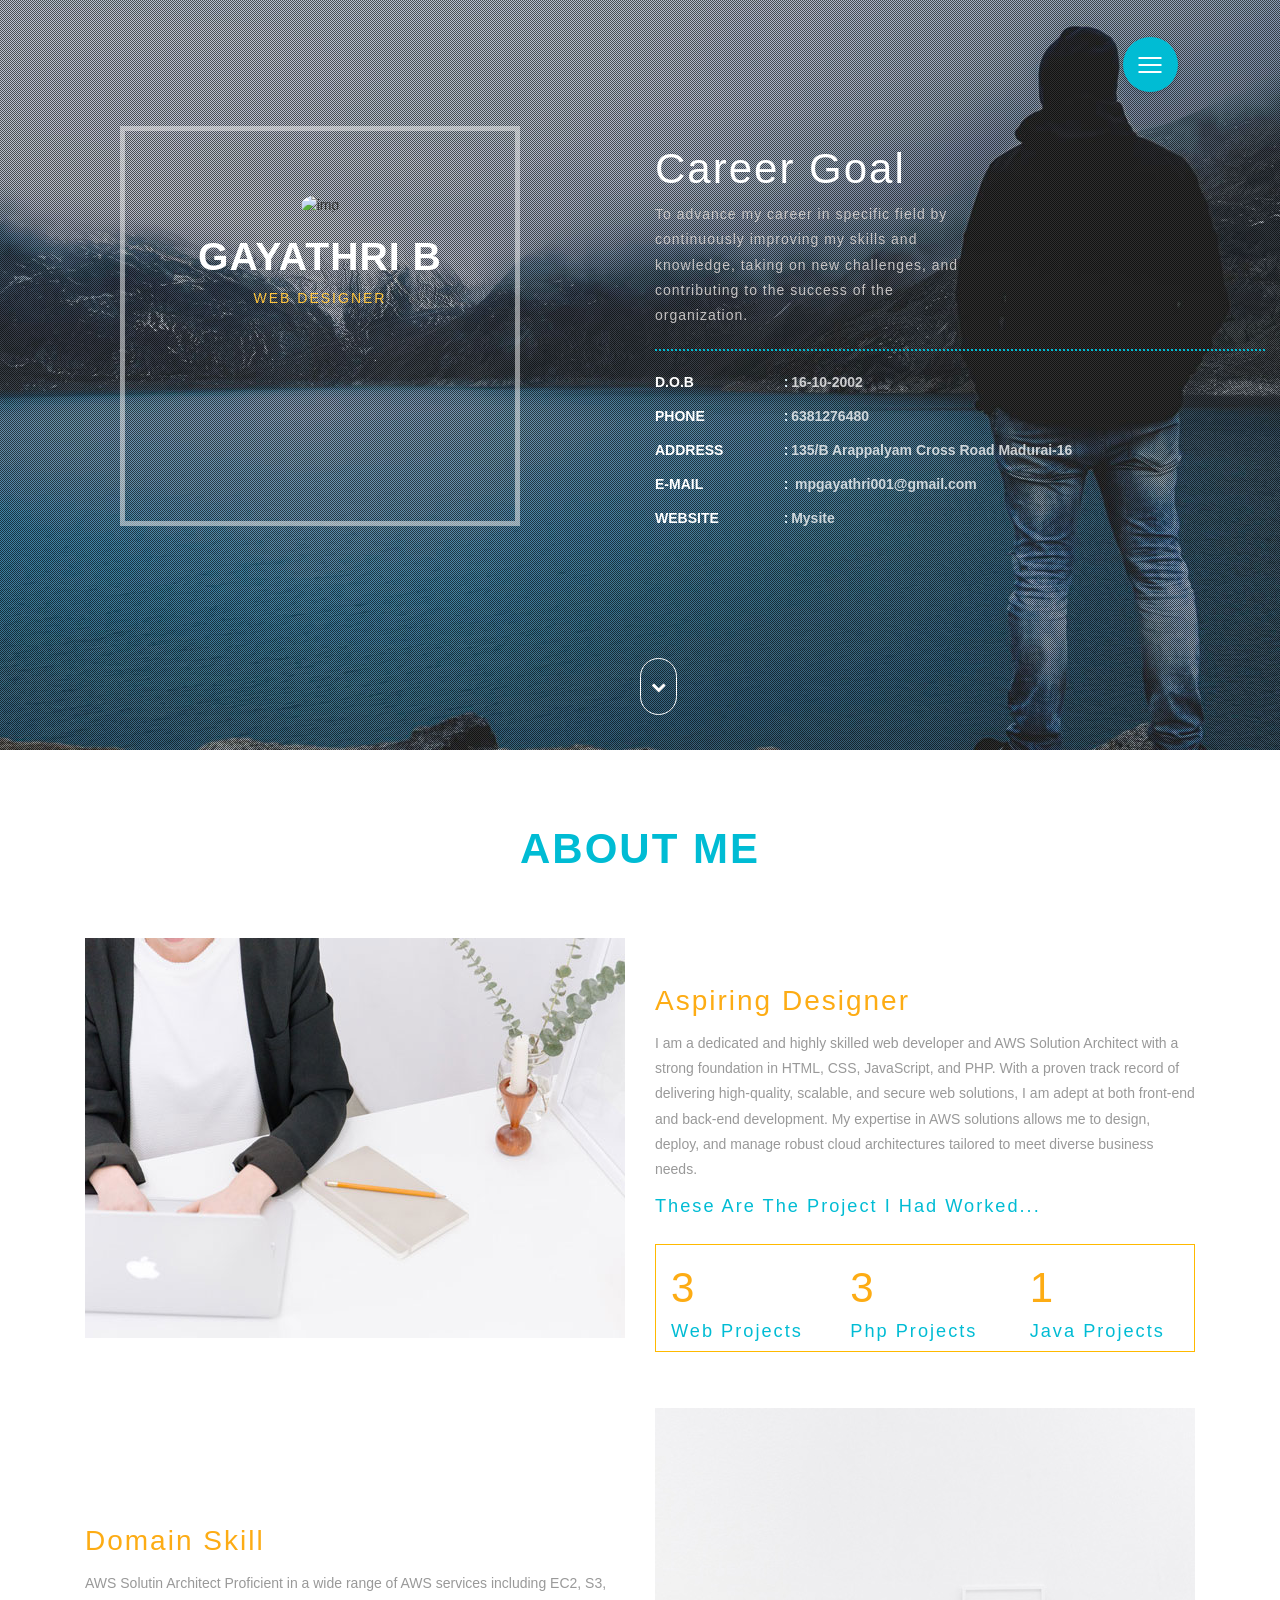
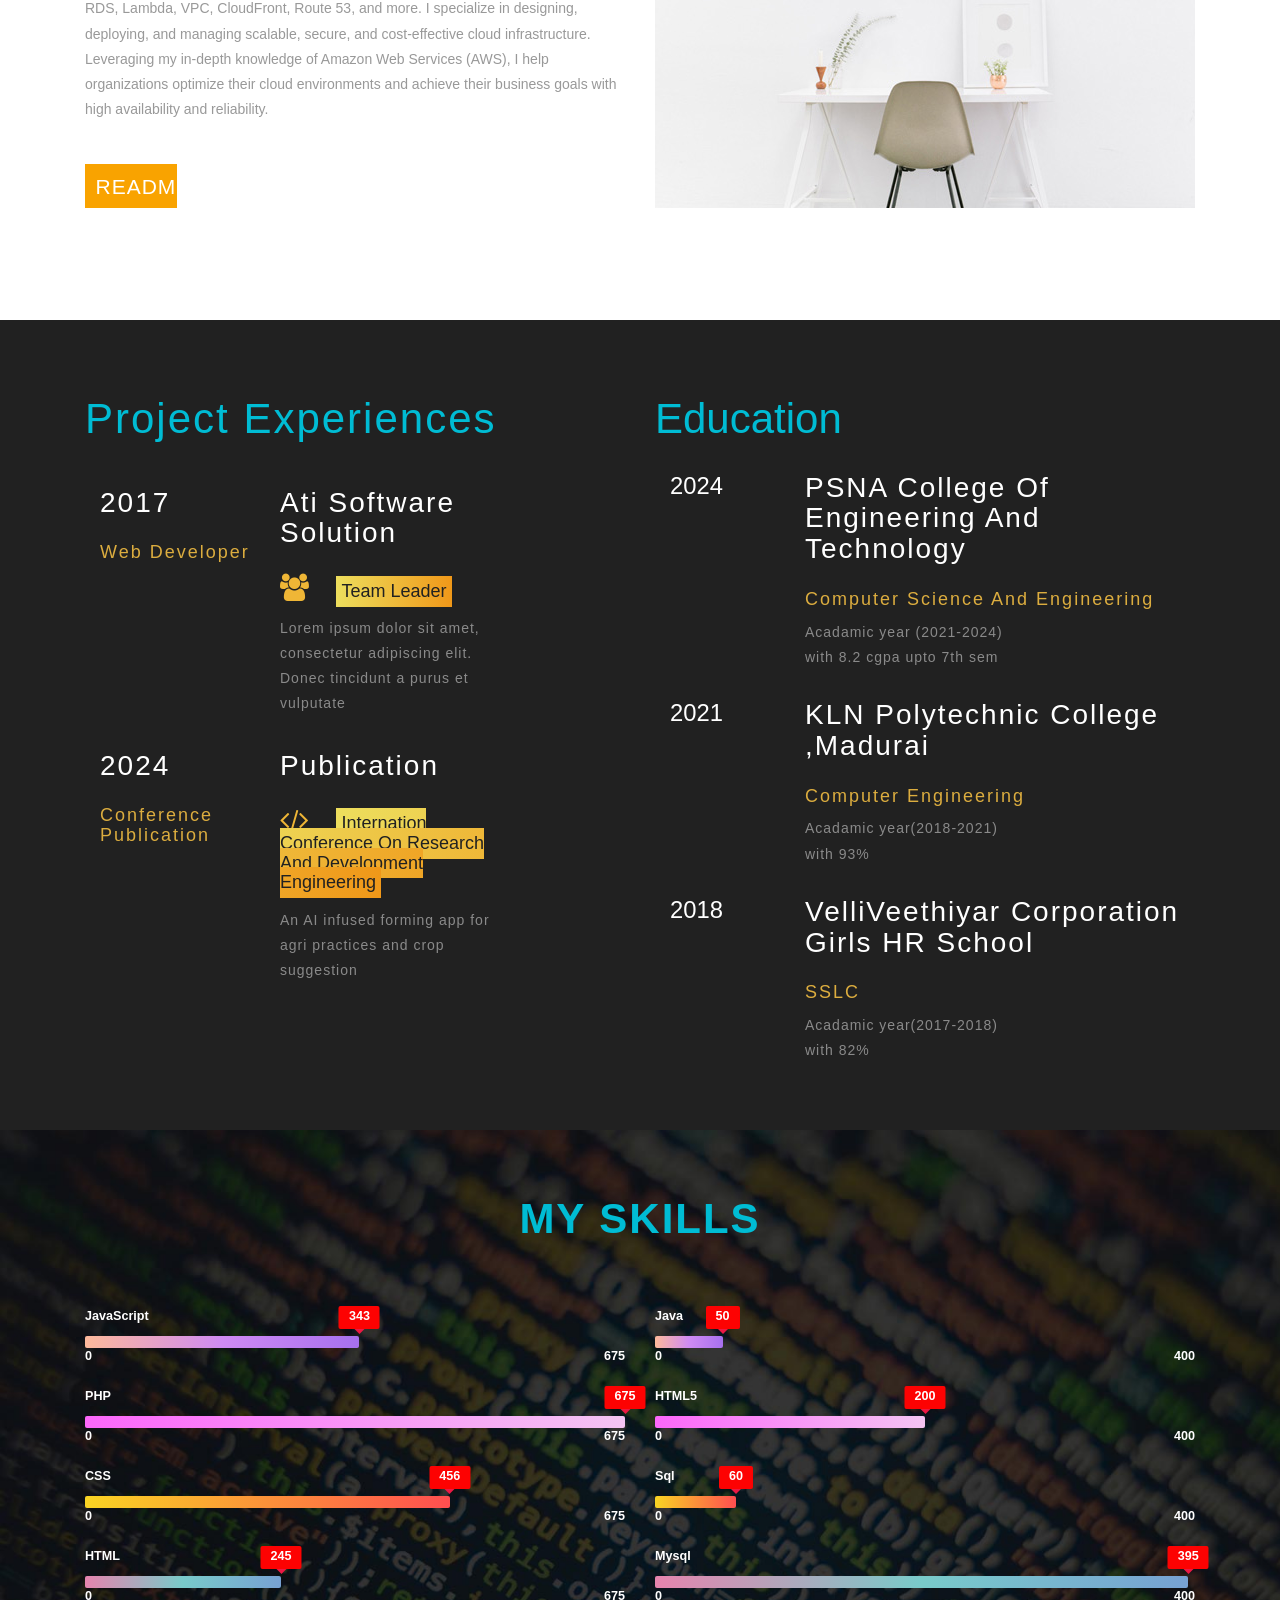
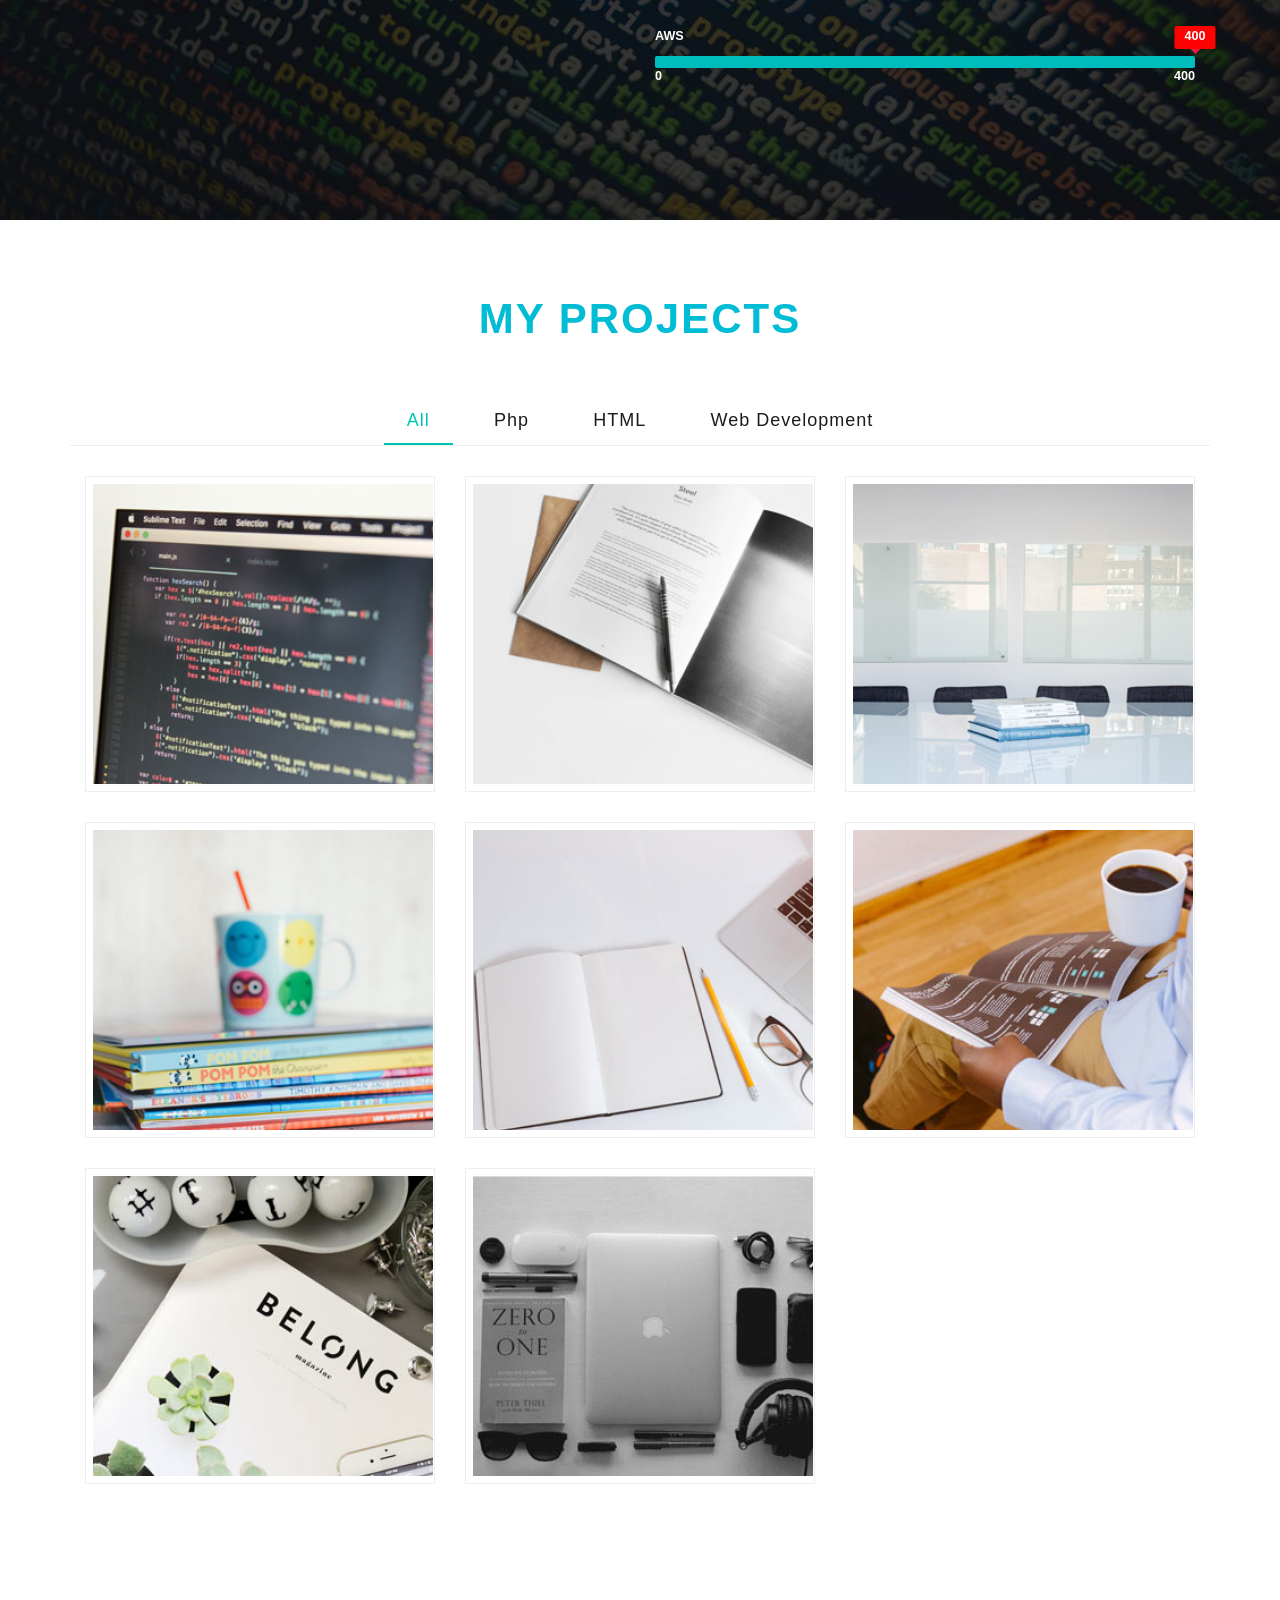
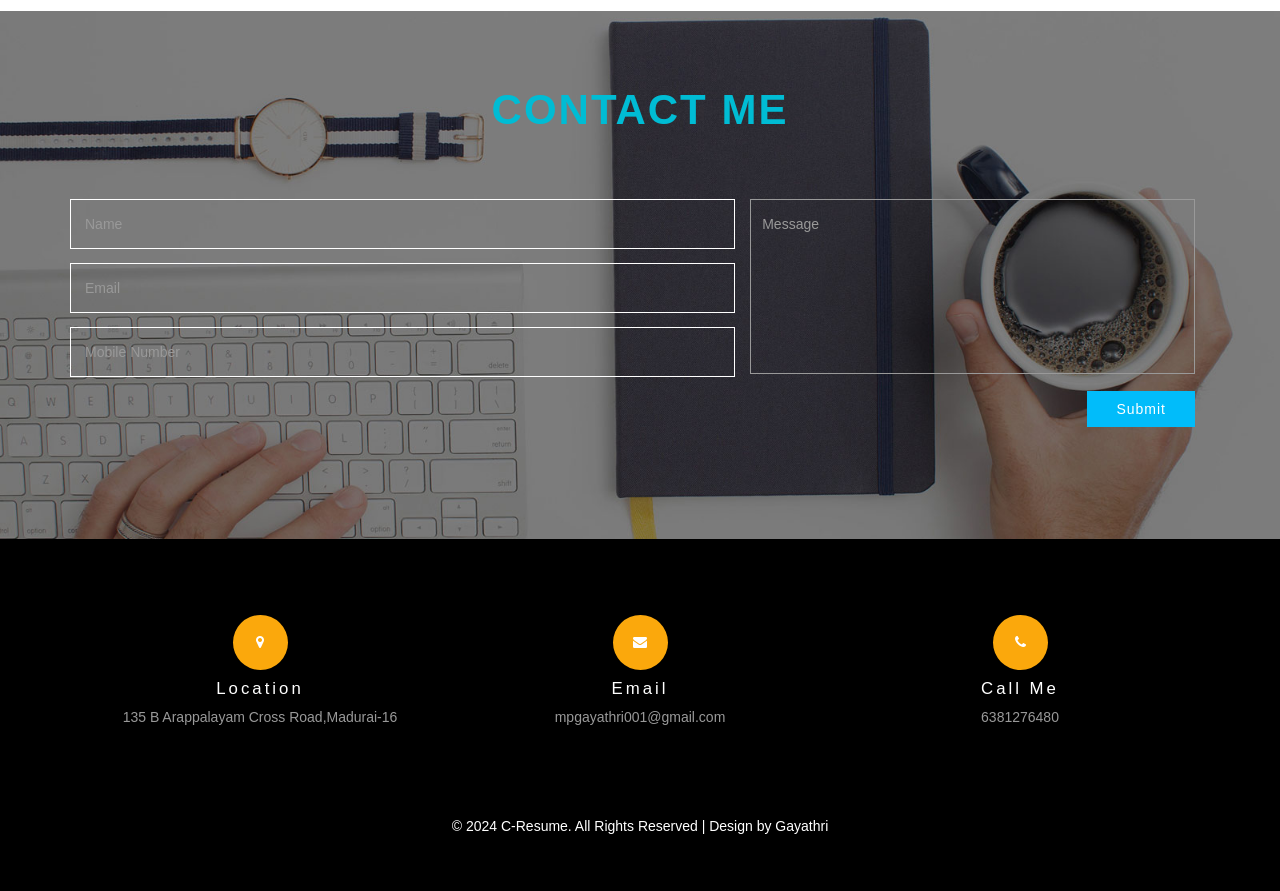
==== commit 9fc1e74e: "Update index.html" ====
--- a/index.html
+++ b/index.html
@@ -92,7 +92,7 @@
 								<li>
 									<ul class="agileits-address-text">
 										<li class="agile-it-adress-left"><b>WEBSITE</b></li>
-										<li><span>:</span><a href="#">https://mpgayathri001.github.io/myweb-f/shoppingweb</a></li>
+										<li><span>:</span><a href="https://mpgayathri001.github.io/myweb-f/shoppingweb">Mysite</a></li>
 									</ul>
 								</li>
 							</ul> 
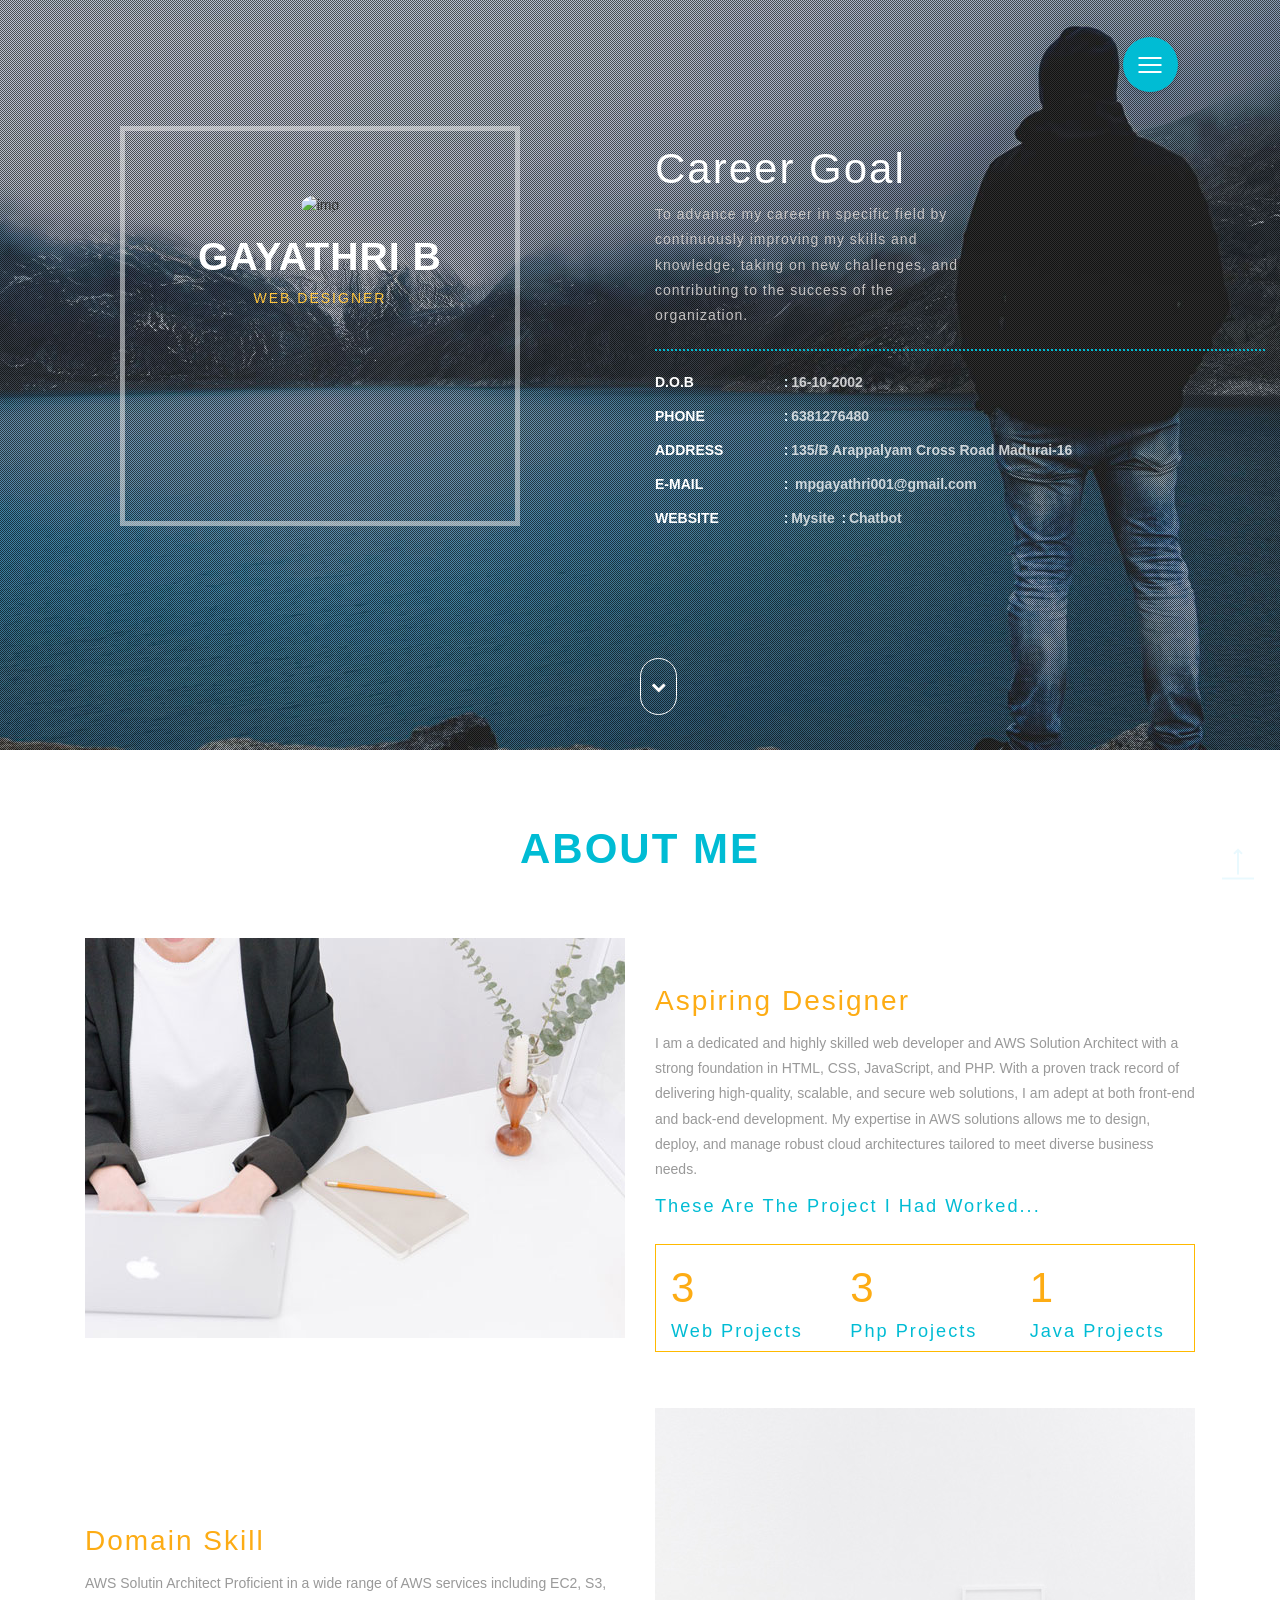
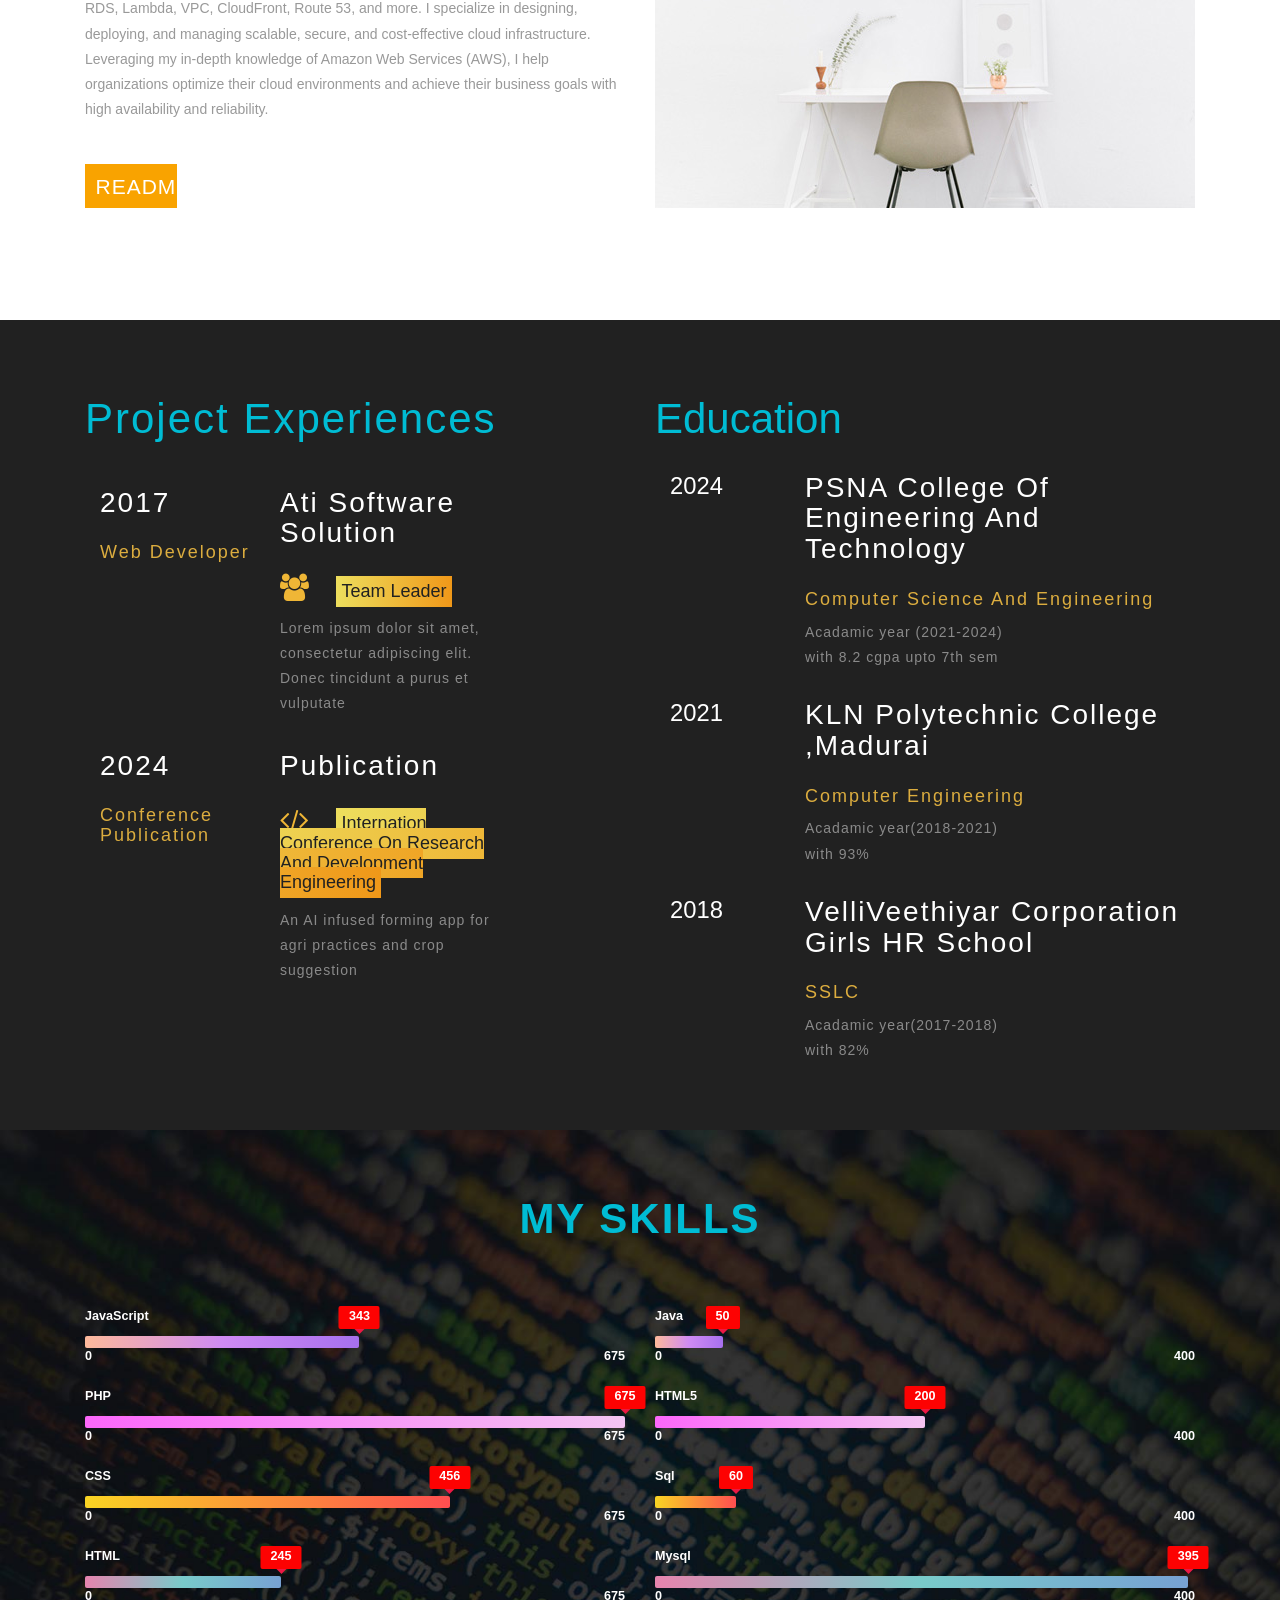
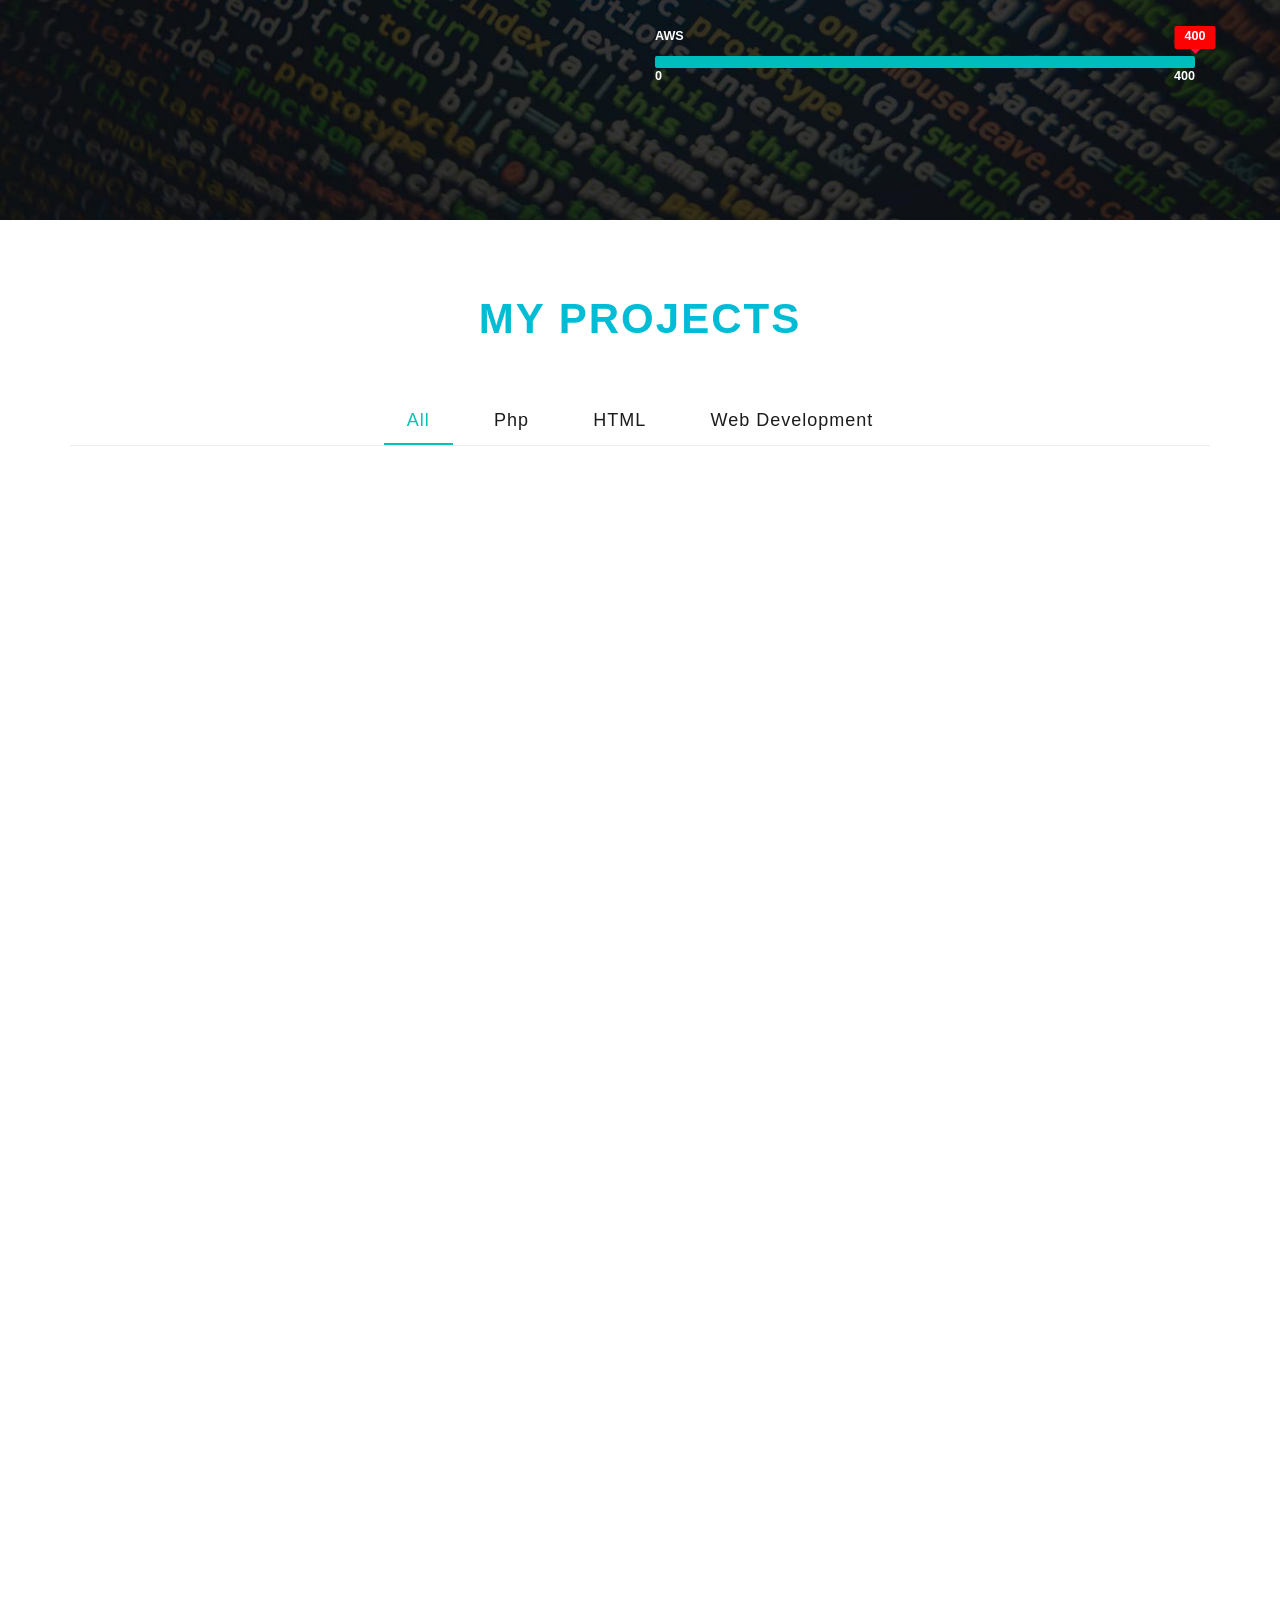
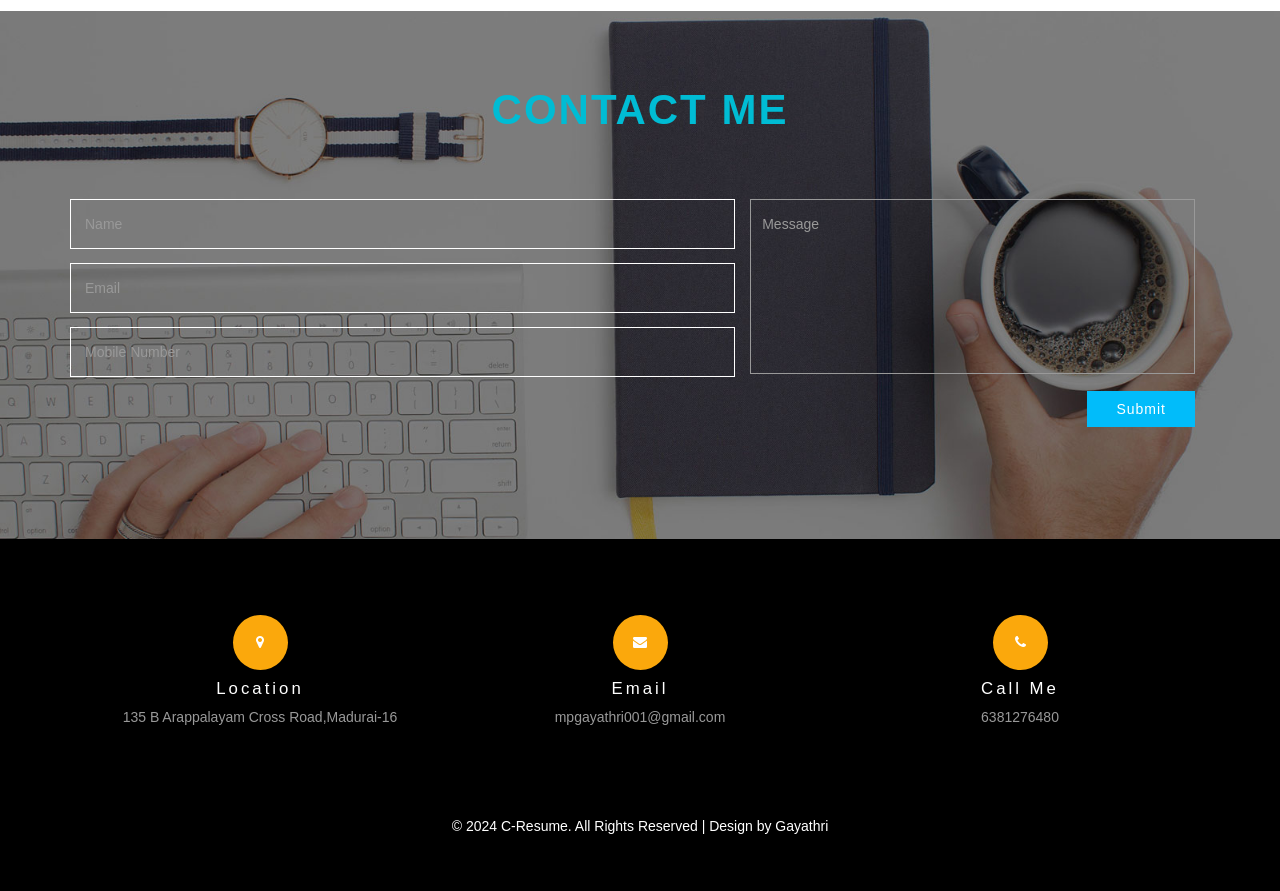
==== commit 4b90116e: "Update index.html" ====
--- a/index.html
+++ b/index.html
@@ -92,7 +92,8 @@
 								<li>
 									<ul class="agileits-address-text">
 										<li class="agile-it-adress-left"><b>WEBSITE</b></li>
-										<li><span>:</span><a href="https://mpgayathri001.github.io/myweb-f/shoppingweb">Mysite</a></li>
+										<li><span>:</span><a href="https://mpgayathri001.github.io/myweb-f/shoopingweb">Mysite</a></li>
+										<li><span>:</span><a href="https://mpgayathri001.github.io/myweb-f/chatbot/index">Chatbot</a></li>
 									</ul>
 								</li>
 							</ul> 
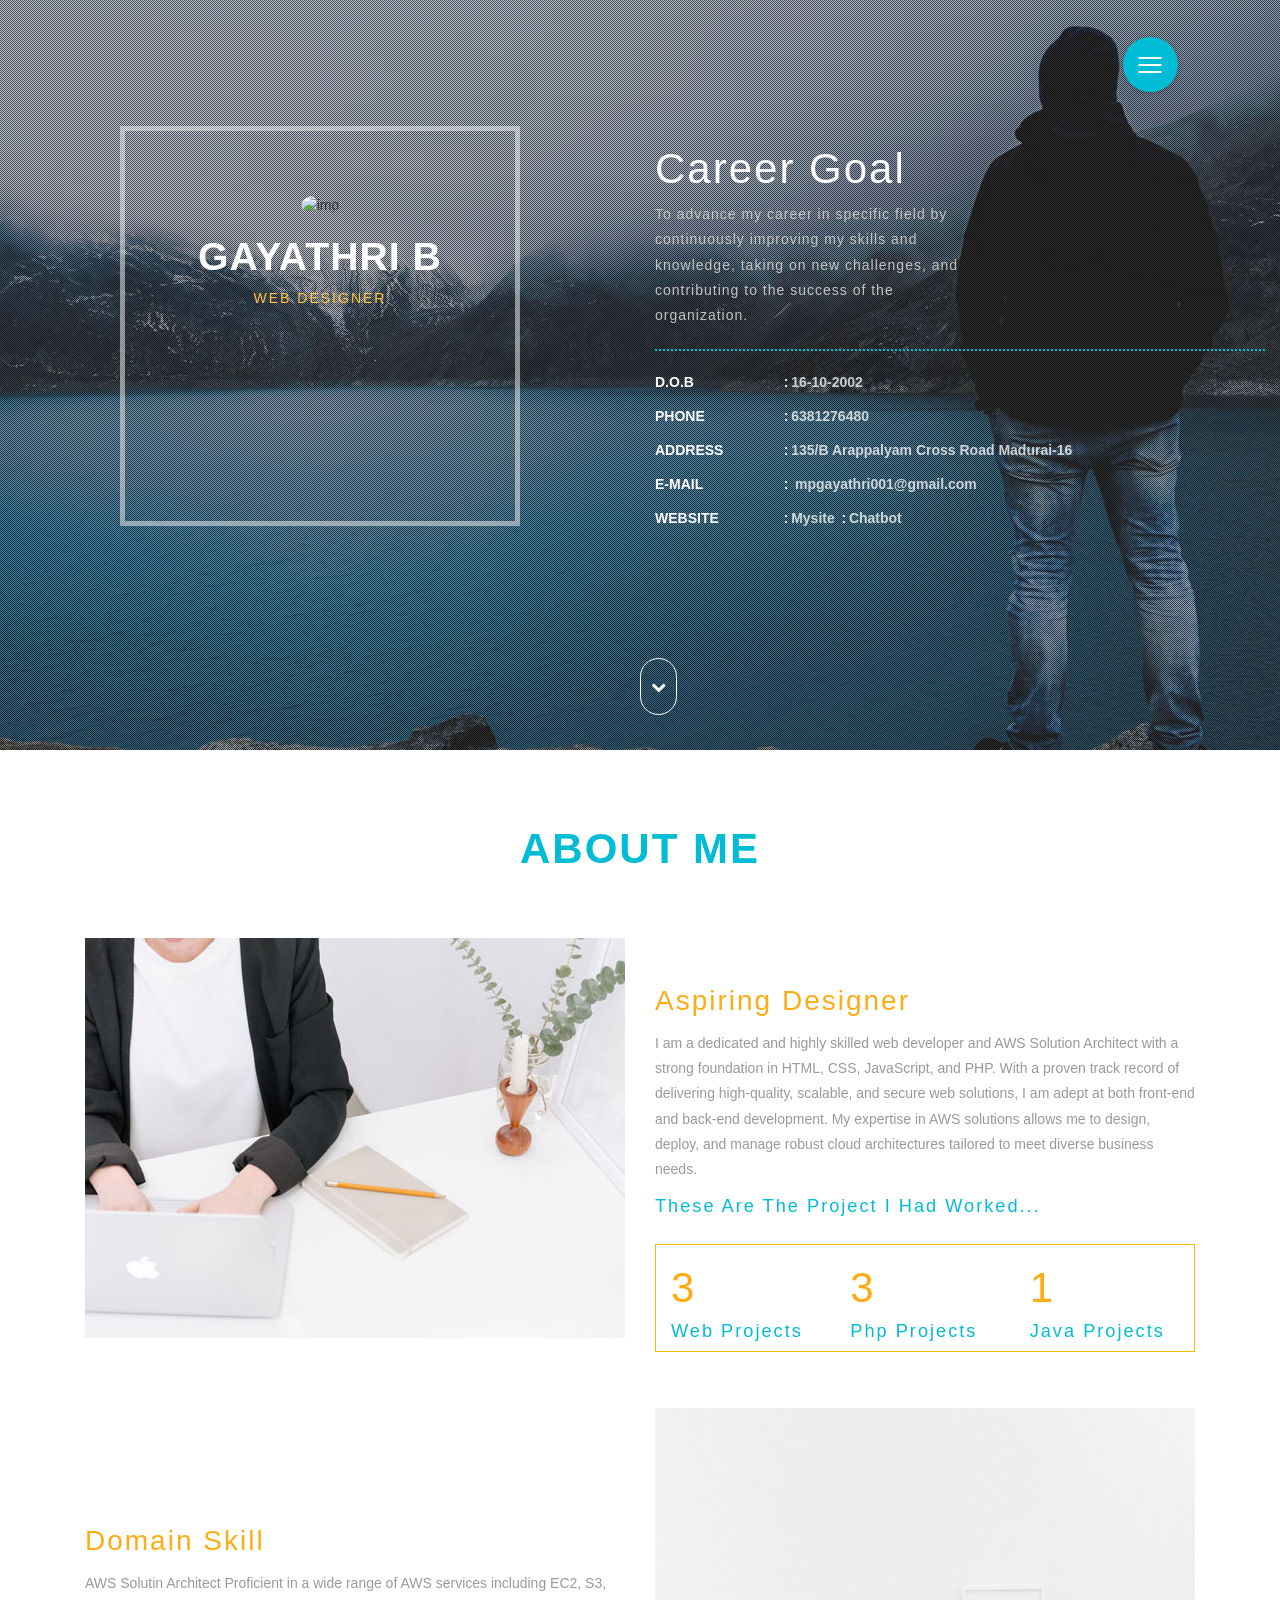
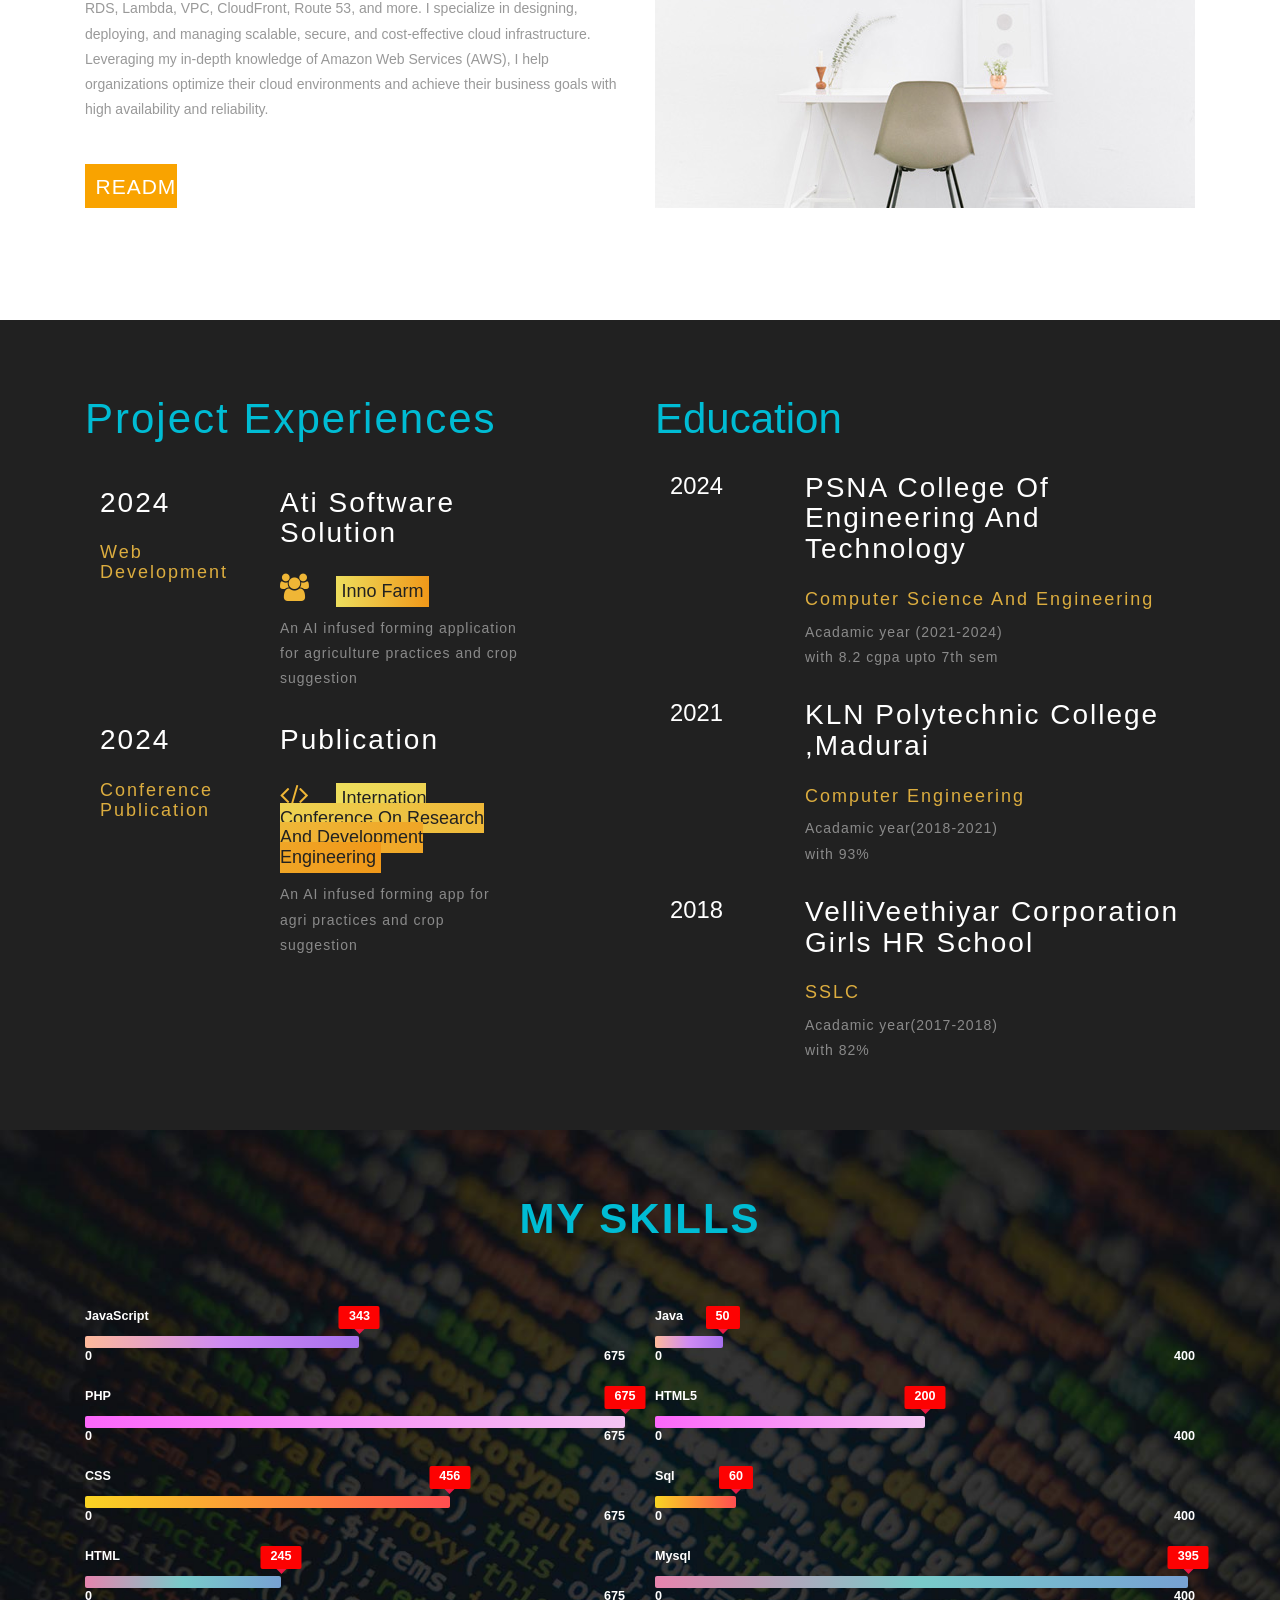
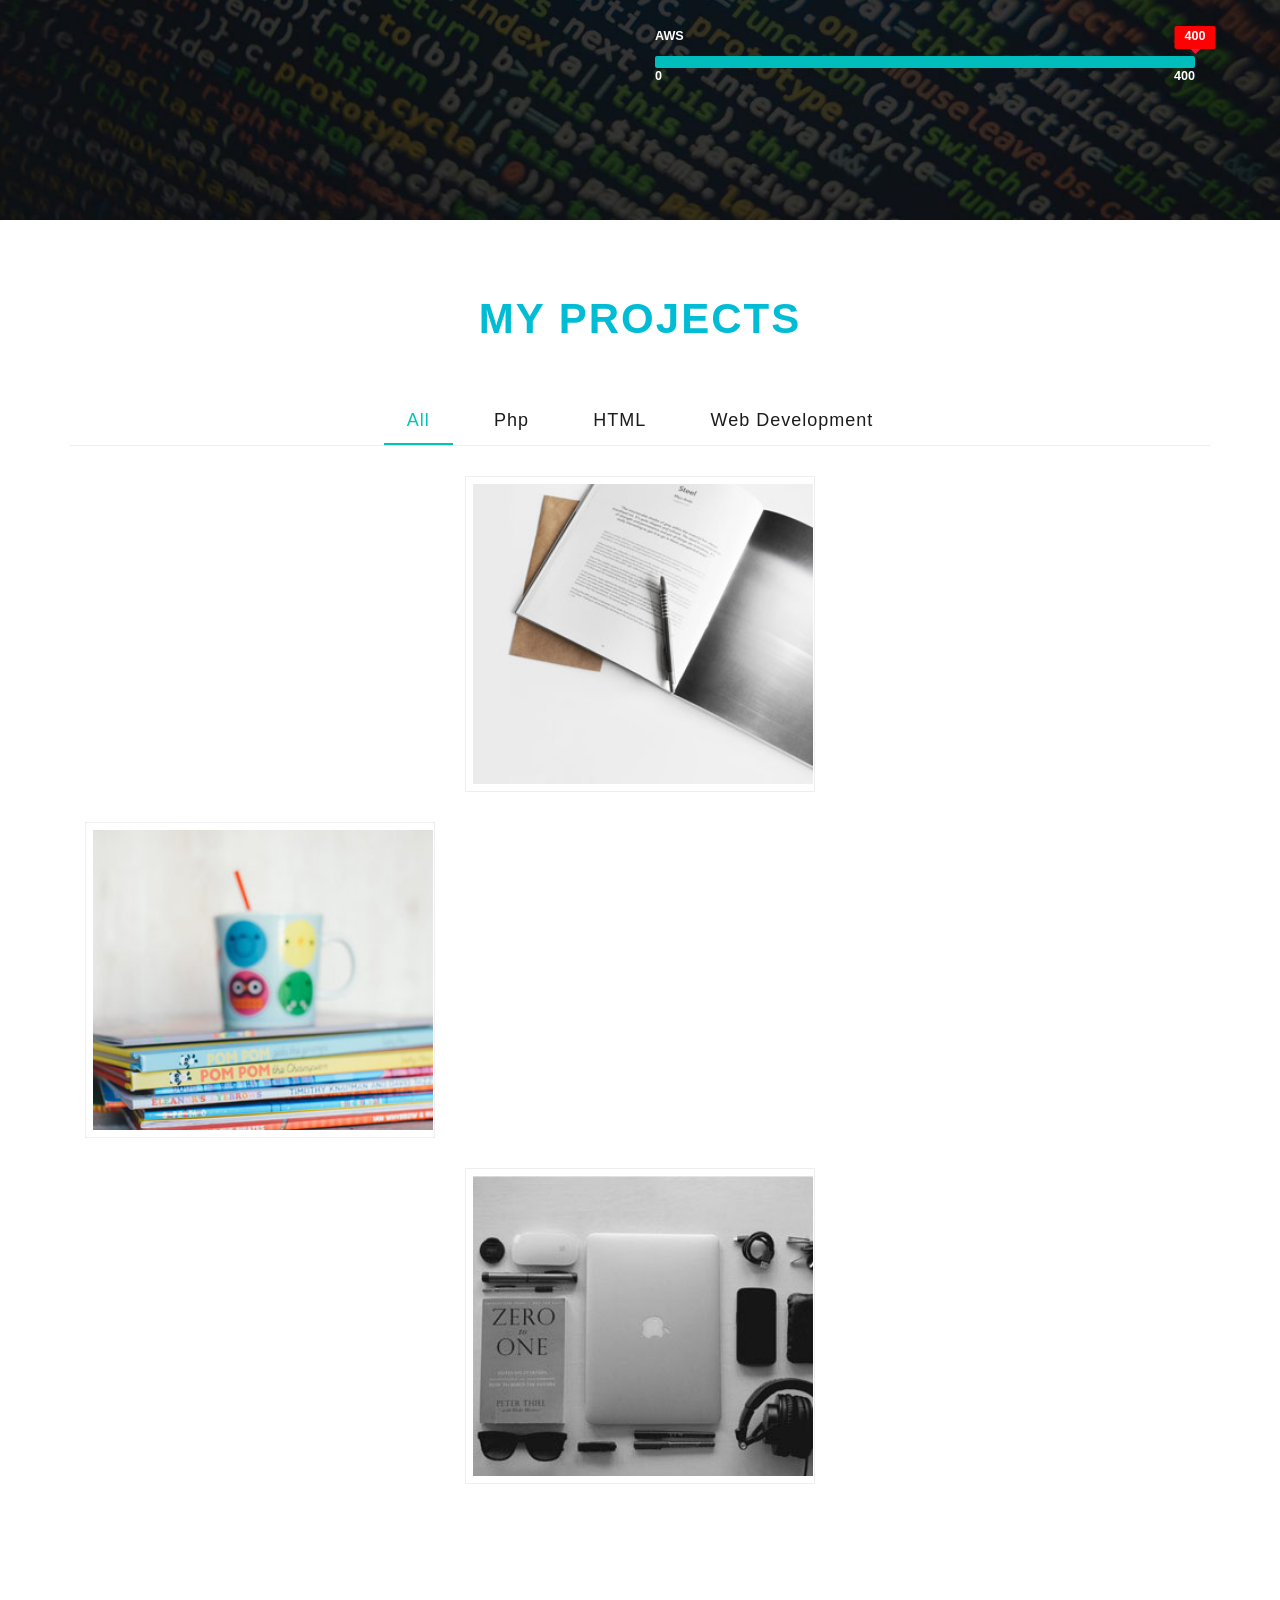
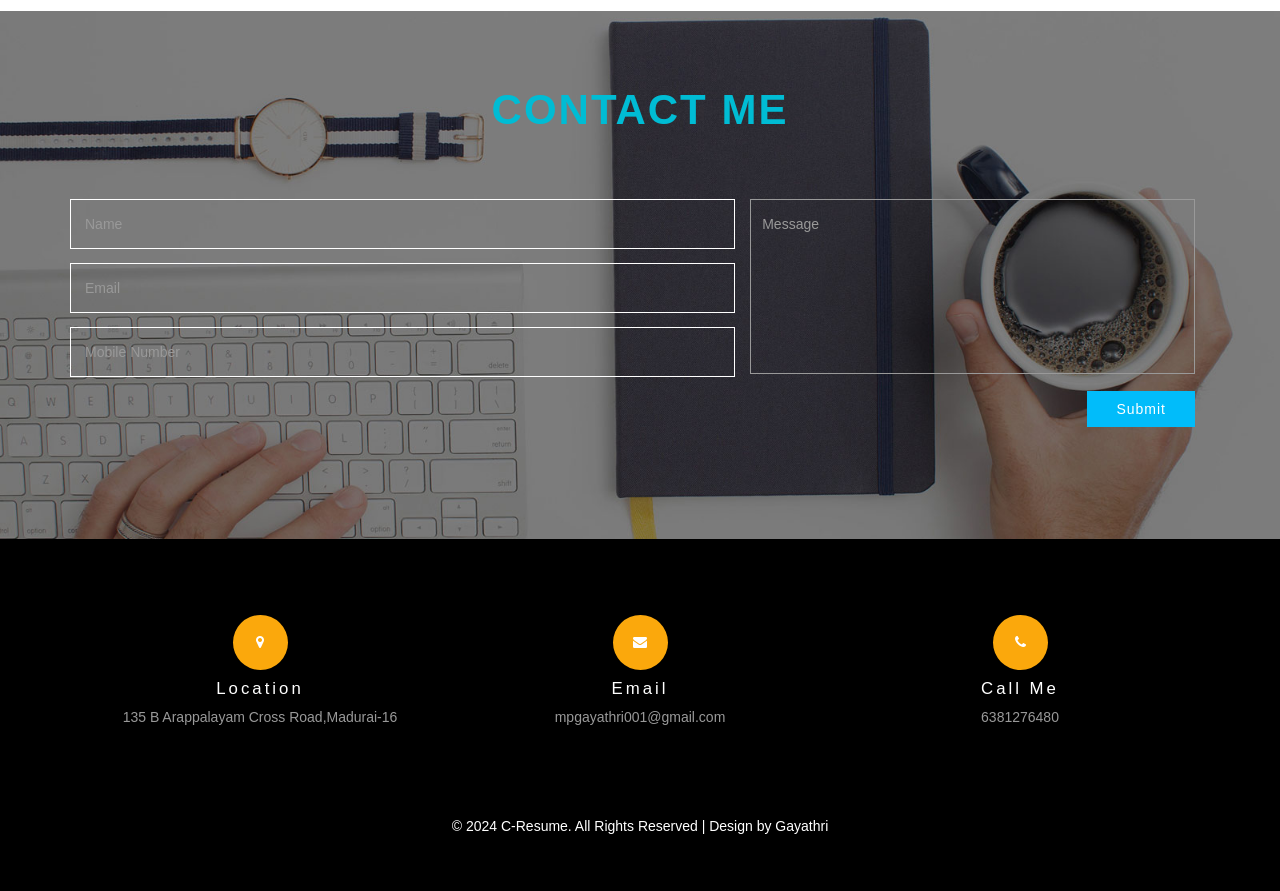
==== commit bcd06d84: "Update index.html" ====
--- a/index.html
+++ b/index.html
@@ -173,13 +173,13 @@
 				<h3>Project Experiences</h3>
 				</div>
 				<div class="col-md-4 w3-edu-info1">
-					<h3>2017</h3>
-					<h4>web developer</h4>
+					<h3>2024</h3>
+					<h4>web development</h4>
 			</div>
 			<div class="col-md-6 w3-edu-info2">
 				<h3>Ati software solution</h3>
-					<h4><i class="fa fa-users" aria-hidden="true"></i><span>Team leader</span></h4>
-					<p>Lorem ipsum dolor sit amet, consectetur adipiscing elit. Donec tincidunt a purus et vulputate </p>
+					<h4><i class="fa fa-users" aria-hidden="true"></i><span>Inno farm</span></h4>
+					<p>An AI infused forming application for agriculture practices and crop suggestion </p>
 			</div>
 			<div class="clearfix"></div>
 			<div class="col-md-4 w3-edu-info1">
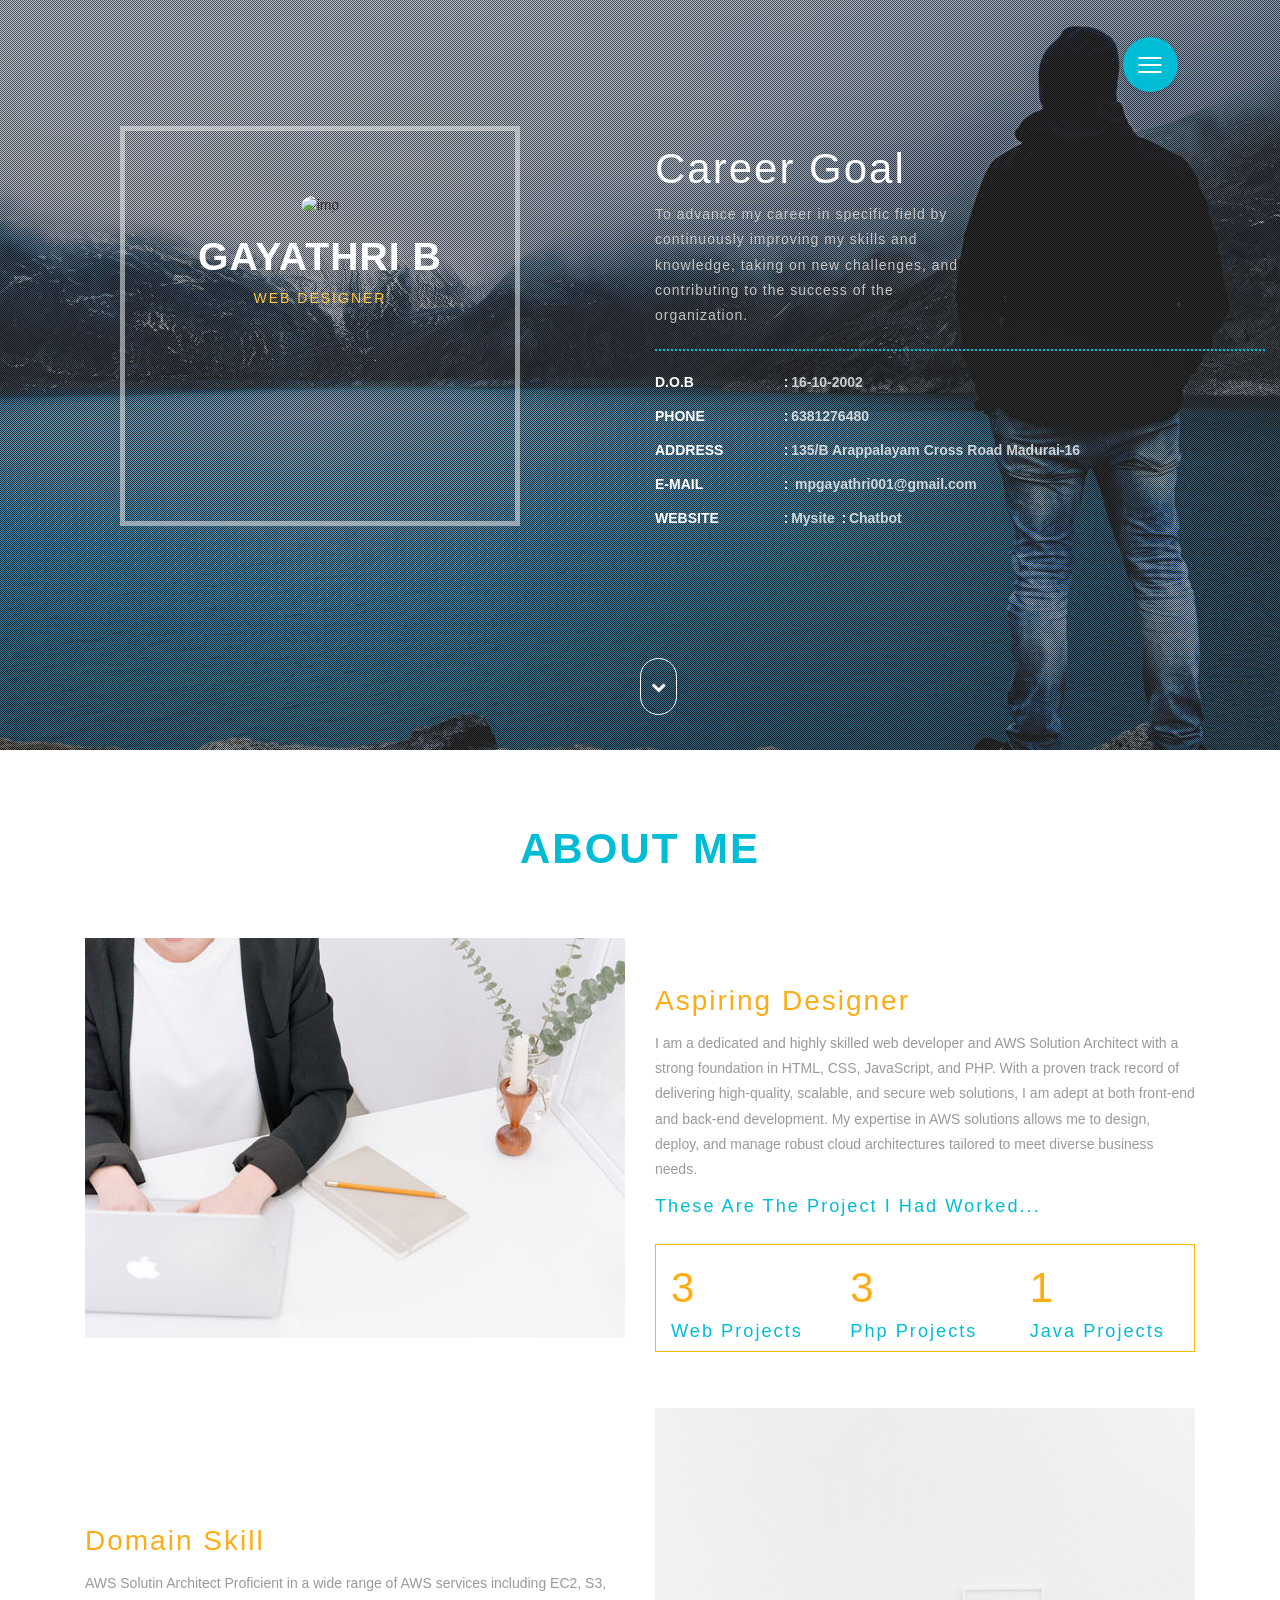
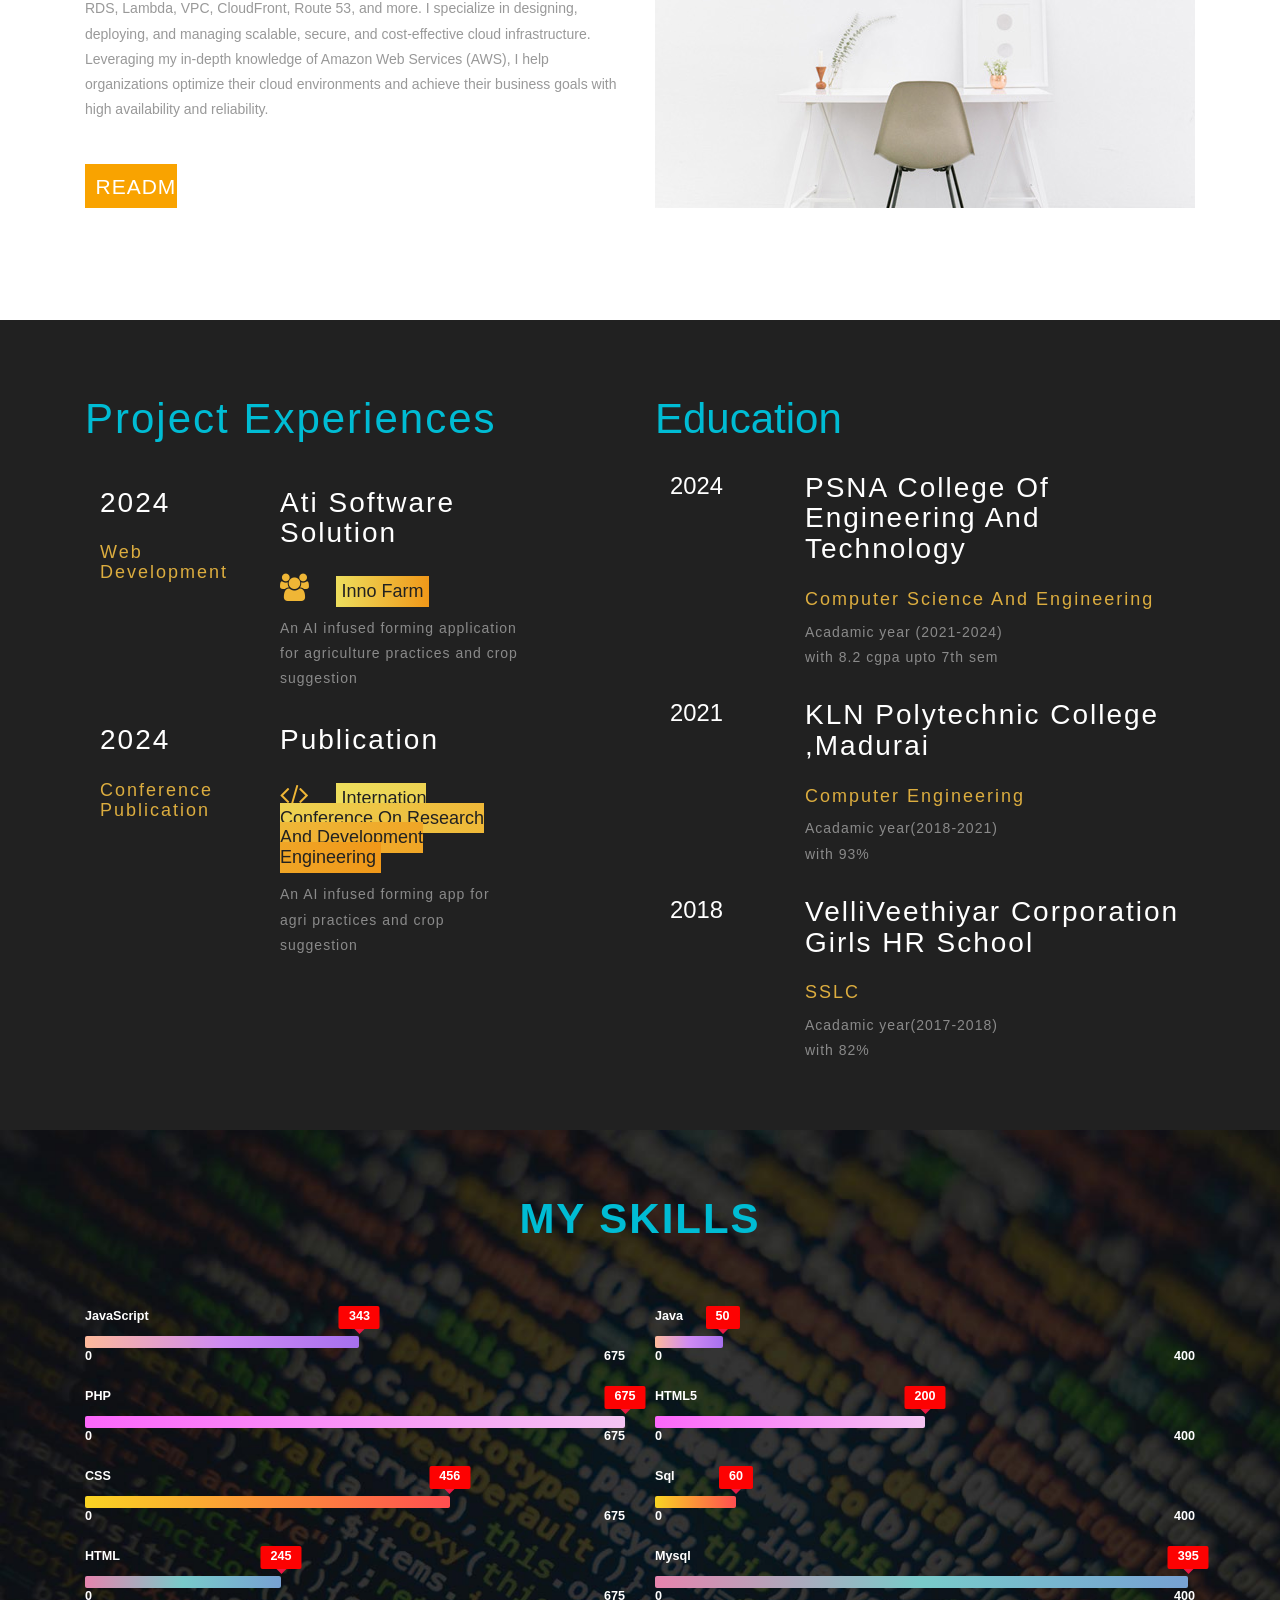
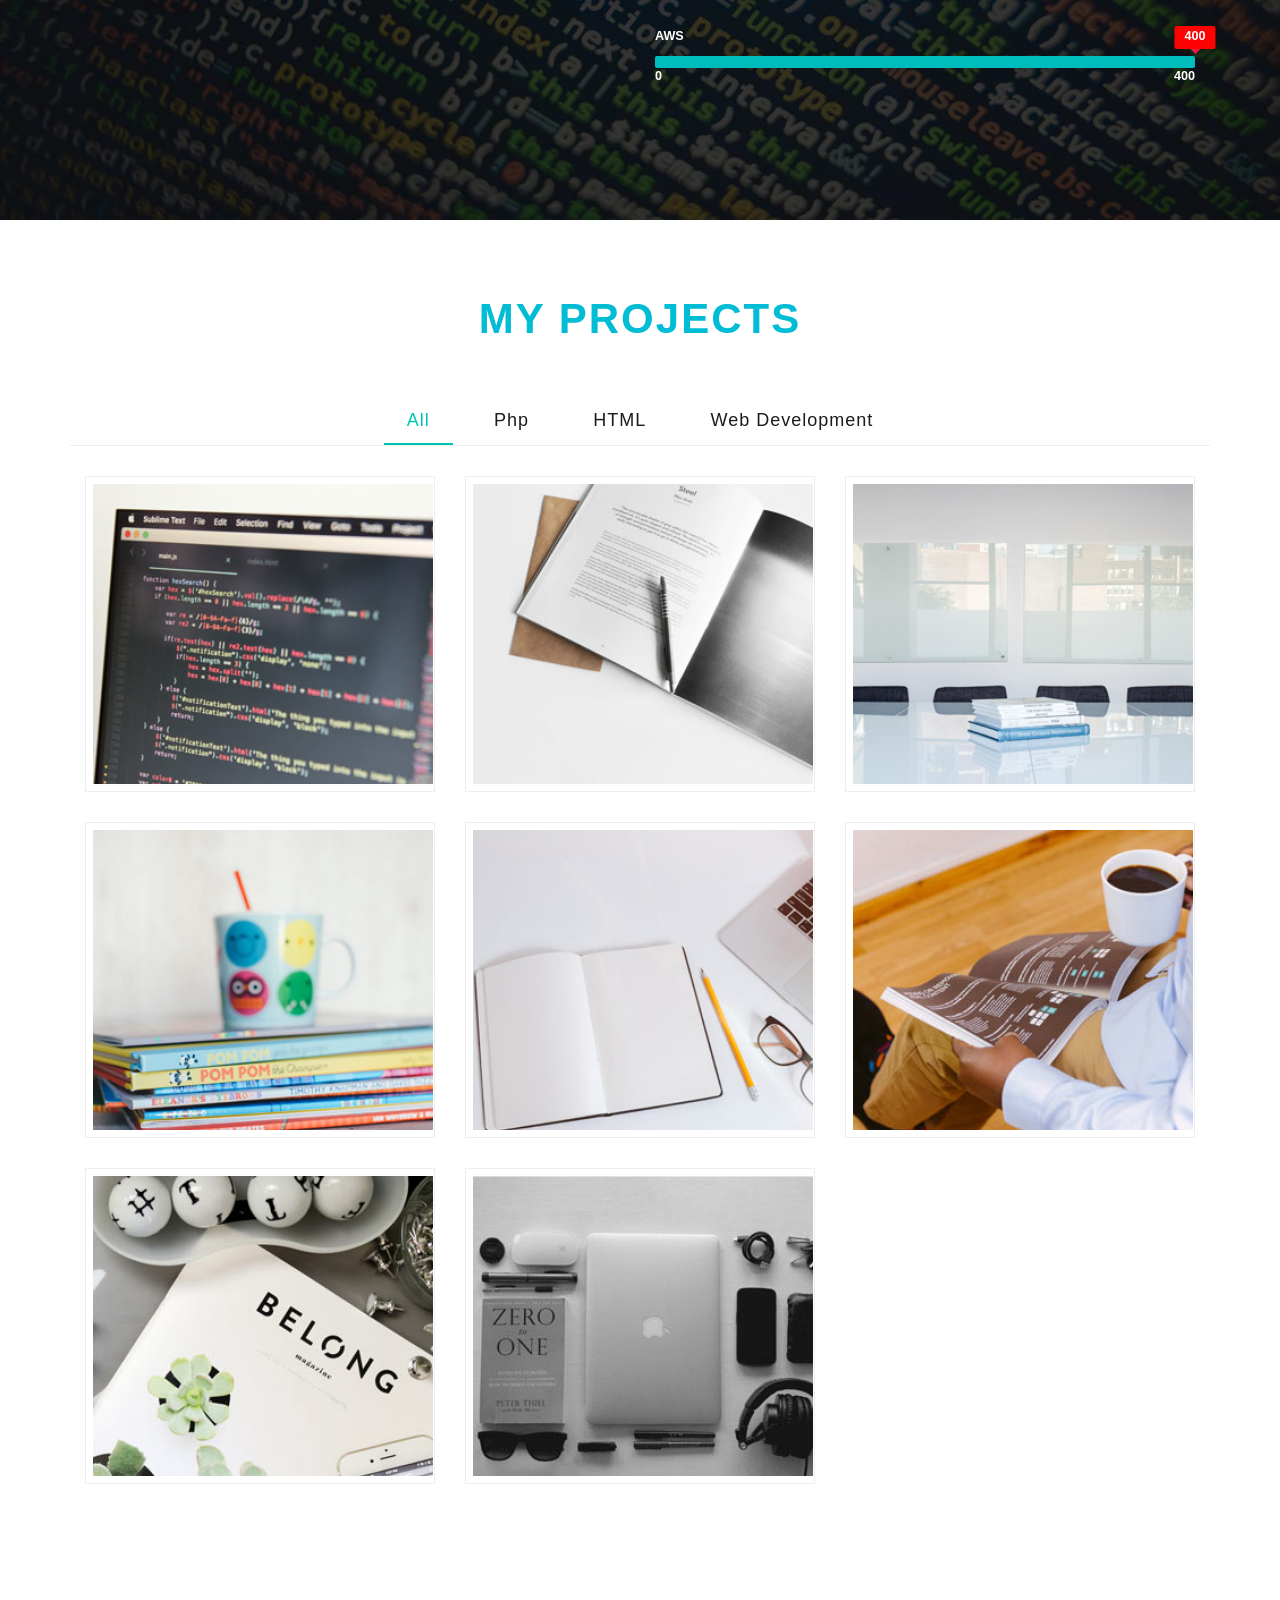
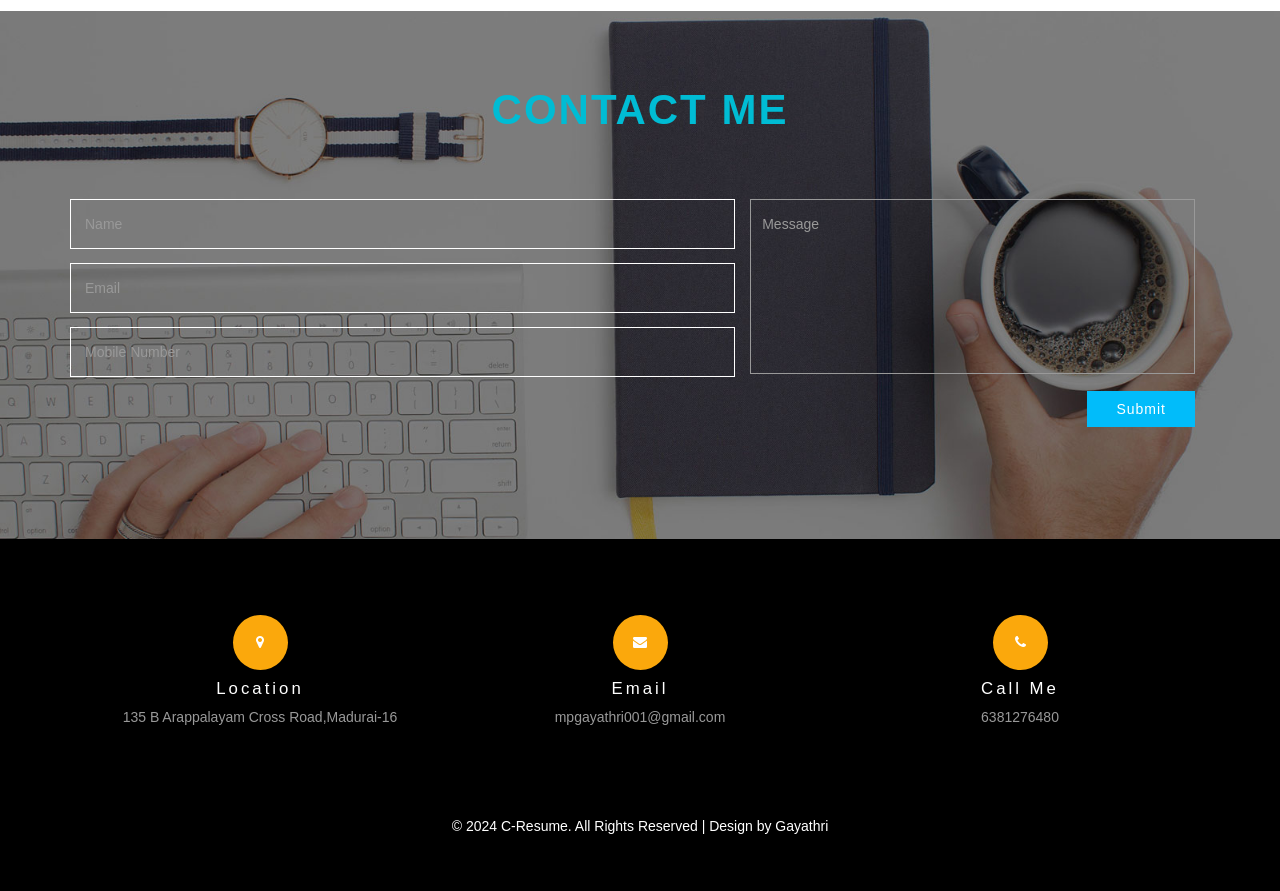
==== commit 8e4fbad1: "Update index.html" ====
--- a/index.html
+++ b/index.html
@@ -80,7 +80,7 @@
 								<li>
 									<ul class="agileits-address-text">
 										<li class="agile-it-adress-left"><b>ADDRESS</b></li>
-										<li><span>:</span>135/B Arappalyam Cross Road Madurai-16</li>
+										<li><span>:</span>135/B Arappalayam Cross Road Madurai-16</li>
 									</ul>
 								</li>
 								<li>
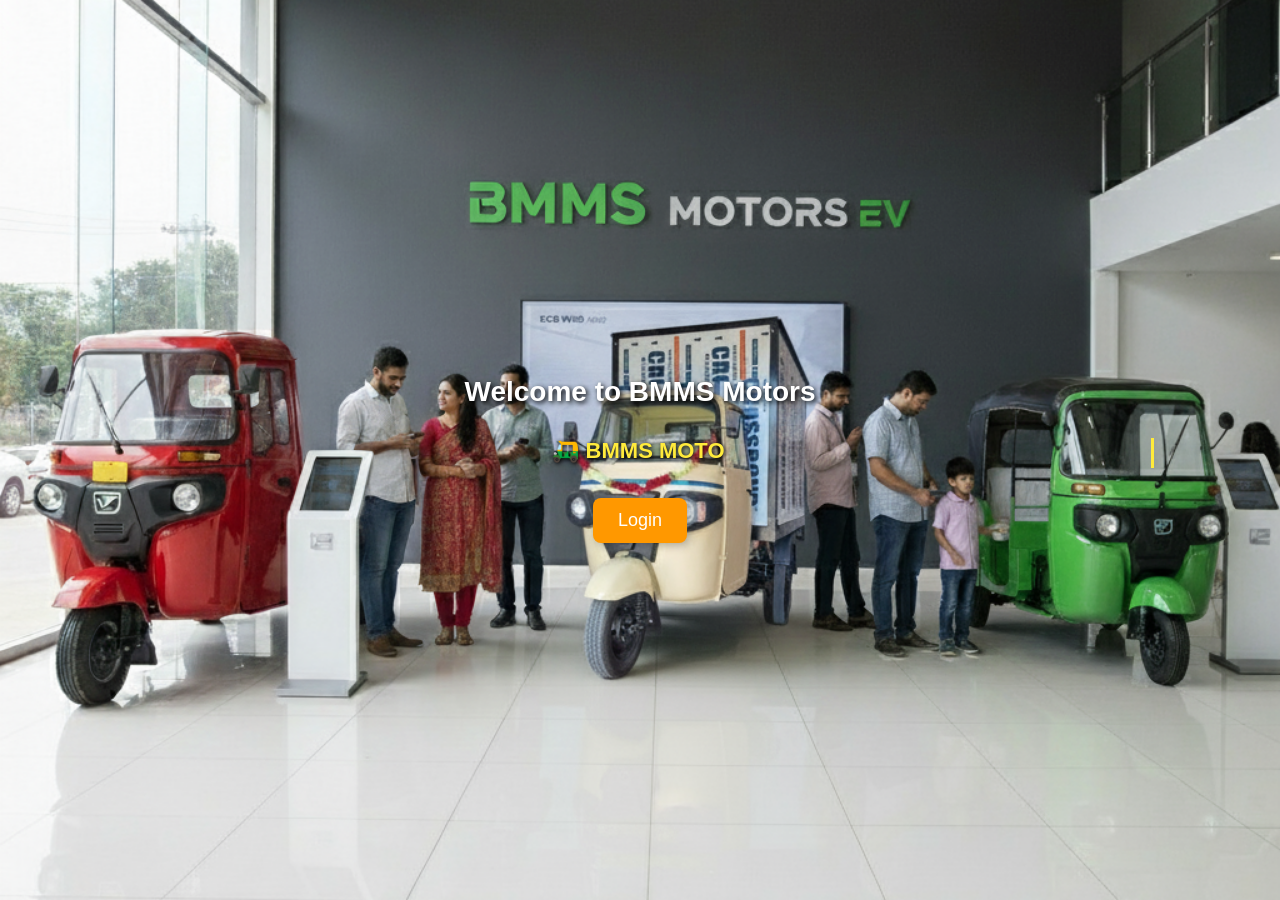
==== commit 657103d3: "Update and rename index.php to index.html" ====
--- a/index.html
+++ b/index.html
@@ -1,711 +1,120 @@
-<!--
-	Author: W3layouts
-	Author URL: http://w3layouts.com
-	License: Creative Commons Attribution 3.0 Unported
-	License URL: http://creativecommons.org/licenses/by/3.0/
--->
+<?php
+?>
 <!DOCTYPE html>
 <html lang="en">
-<!-- Head -->
 <head>
-<title>C-Resume a personal Category Bootstrap responsive Website Template | Home :: w3layouts</title>
-<meta name="viewport" content="width=device-width, initial-scale=1">
-<meta charset="utf-8">
-<meta name="keywords" content="C-Resume a Responsive web template, Bootstrap Web Templates, Flat Web Templates, Android Compatible web template, 
-Smartphone Compatible web template, free webdesigns for Nokia, Samsung, LG, SonyEricsson, Motorola web design" />
-<!-- css -->
-<!-- font-awesome icons -->
-<link rel="stylesheet" href="css/font-awesome.min.css" />
-<!-- //font-awesome icons -->
-<link href="//fonts.googleapis.com/css?family=Raleway:100,100i,200,200i,300,300i,400,400i,500,500i,600,600i,700,700i,800,800i,900,900i" rel="stylesheet">
-<link href="//fonts.googleapis.com/css?family=Yanone+Kaffeesatz:200,300,400,700" rel="stylesheet">
-<link href="//fonts.googleapis.com/css?family=Poppins:300,400,500,600,700" rel="stylesheet">
-<link rel="stylesheet" href="css/style.css" type="text/css" media="all" />
-<link rel="stylesheet" href="css/bootstrap.min.css" type="text/css" media="all" />
-<!-- Default-JavaScript-File -->
-	<script type="text/javascript" src="js/jquery-2.1.4.min.js"></script>
-	<script type="text/javascript" src="js/bootstrap.min.js"></script>
-<!-- //Default-JavaScript-File -->
+  <meta charset="UTF-8">
+  <meta name="viewport" content="width=device-width, initial-scale=1.0">
+  <title>BMMS Motors</title>
+  <style>
+    body {
+      margin: 0;
+      padding: 0;
+      background: url('indeximage1.png') no-repeat center center fixed;
+      background-size: cover;
+      font-family: Arial, sans-serif;
+      height: 100vh;
+      display: flex;
+      flex-direction: column;
+      justify-content: center;
+      align-items: center;
+      color: white;
+      text-align: center;
+    }
 
+    h1 {
+      font-size: 28px;
+      font-weight: bold;
+      margin-bottom: 30px;
+      text-shadow: 2px 2px 5px #000;
+    }
+
+    .typing-text {
+      font-size: 22px;
+      font-weight: bold;
+      color: #ffeb3b;
+      text-shadow: 1px 1px 4px #000;
+      width: 80%;
+      min-height: 30px;
+      border-right: 3px solid #ffeb3b;
+      white-space: nowrap;
+      overflow: hidden;
+      animation: blinkCursor 0.8s steps(1) infinite;
+    }
+
+    @keyframes blinkCursor {
+      50% {
+        border-color: transparent;
+      }
+    }
+
+    .btn {
+      background-color: #ff9800;
+      color: white;
+      border: none;
+      padding: 12px 25px;
+      border-radius: 8px;
+      font-size: 18px;
+      cursor: pointer;
+      transition: 0.3s;
+      box-shadow: 2px 2px 10px rgba(0,0,0,0.3);
+      margin-top: 30px;
+    }
+
+    .btn:hover {
+      background-color: #e68900;
+      transform: scale(1.05);
+    }
+  </style>
 </head>
 <body>
-<!-- banner -->
-	<div class="w3-banner-top">
-	<div class="agileinfo-dot">
-			<div class="w3layouts_menu">
-				<nav class="cd-stretchy-nav edit-content">
-					<a class="cd-nav-trigger" href="#0"> Menu <span aria-hidden="true"></span> </a>
-					<ul>
-						<li><a href="#home" class="scroll"><span>Home</span></a></li>
-						<li><a href="#about" class="scroll"><span>About</span></a></li>
-						<li><a href="#experiences" class="scroll"><span>Experiences</span></a></li>
-						<li><a href="#skills" class="scroll"><span>Skills</span></a></li> 
-						<li><a href="#projects" class="scroll"><span>Projects</span></a></li>
-						<li><a href="#contact" class="scroll"><span>Contact</span></a></li>
-					</ul> 
-					<span aria-hidden="true" class="stretchy-nav-bg"></span>
-				</nav> 
-			</div>
+  <h1>Welcome to BMMS Motors</h1>
 
-		<div class="w3-banner-grids">
-			<div class="col-md-6 w3-banner-grid-left">
-				<div class="w3-banner-img">
-					<img src="Gayathri Bala Murugan.jpeg" alt="img">
-					<h3 class="test">Gayathri B</h3>
-					<p class="test" >Web designer</p>
-				</div>
-			</div>
-			<div class="col-md-6 w3-banner-grid-right">
-			<div class="w3-banner-text">
-				<h3>Career Goal</h3>
-				<p>To advance my career in specific field by continuously
-					improving my skills and knowledge, taking on new
-					challenges, and contributing to the success of the
-					organization.</p>
-			</div>
-				<div class=" w3-right-addres-1">
-				<ul class="address">
-								<li>
-									<ul class="agileits-address-text ">
-										<li class="agile-it-adress-left"><b>D.O.B</b></li>
-										<li><span>:</span>16-10-2002</li>
-									</ul>
-								</li>
-								<li>
-									<ul class="agileits-address-text">
-										<li class="agile-it-adress-left"><b>PHONE</b></li>
-										<li><span>:</span>6381276480</li>
-									</ul>
-								</li>
-								<li>
-									<ul class="agileits-address-text">
-										<li class="agile-it-adress-left"><b>ADDRESS</b></li>
-										<li><span>:</span>135/B Arappalayam Cross Road Madurai-16</li>
-									</ul>
-								</li>
-								<li>
-									<ul class="agileits-address-text">
-										<li class="agile-it-adress-left"><b>E-MAIL</b></li>
-										<li><span>:</span><a href="mpgayathri001@gmail.com"> mpgayathri001@gmail.com</a></li>
-									</ul>
-								</li>
-								<li>
-									<ul class="agileits-address-text">
-										<li class="agile-it-adress-left"><b>WEBSITE</b></li>
-										<li><span>:</span><a href="https://mpgayathri001.github.io/myweb-f/shoopingweb">Mysite</a></li>
-										<li><span>:</span><a href="https://mpgayathri001.github.io/myweb-f/chatbot/index">Chatbot</a></li>
-									</ul>
-								</li>
-							</ul> 
+  <div class="typing-text" id="typingText"></div>
 
-				</div>
-			</div>
-			<div class="clearfix"></div>
-		</div>
-		</div>
-		<div class="thim-click-to-bottom">
-				<a href="#about" class="scroll">
-					<i class="fa  fa-chevron-down"></i>
-				</a>
-			</div>
+  <button class="btn" onclick="window.location.href='login.php'">Login</button>
 
-	</div>
-<!-- banner -->
-<!-- /about -->
+  <script>
+    const texts = [
+      "🛺 BMMS MOTORS ELECTRIC Load 🛺",
+      "🛺 BMMS MOTORS ELECTRIC Passenger 🛺"
+    ];
 
-<div class="w3-about" id="about">
-	<div class="container">
-		<div class="w3-about-head">
-			<h3>About me</h3>
-		</div>
-		<div class="w3-about-grids">
-		<div class=" w3-about-grids1">
-				<div class="col-md-6 w3-about-grid-left1">
-					<img src="images/ab5.jpg" alt="img1">
-		
-				</div>
-				<div class="col-md-6 w3-about-grid-right1">
-					<h3>Aspiring designer</h3>
-					<p>  I am a dedicated and highly skilled web developer and AWS Solution Architect with a strong foundation in HTML, CSS, JavaScript, and PHP. With a proven track record of delivering high-quality, scalable, and secure web solutions, I am adept at both front-end and back-end development. My expertise in AWS solutions allows me to design, deploy, and manage robust cloud architectures tailored to meet diverse business needs.</p>
-					<h5>These are the project i had worked...</h5>
-					<div class= "w3-about-grid-small-border">
-					<div class="col-md-4 w3-about-grid-small">
-						<h3 class="w3-head-project">3</h3>
-						<h5>web projects</h5>
-					</div>
-					<div class="col-md-4 w3-about-grid-small">
-					<h3 class="w3-head-project">3</h3>
-						<h5>php projects</h5>
-					</div>
-					<div class="col-md-4 w3-about-grid-small">
-						<h3 class="w3-head-project">1</h3>
-						<h5>java projects</h5>
-						<div class="clearfix"></div>
-					</div>
-				<div class="clearfix"></div>
-				</div>
-				</div>
-				<div class="clearfix"></div>
-				<div class="w3-about-grids2">
-				<div class="col-md-6 w3-about-grid-left2">
-					<h3>Domain skill</h3>
-					<p> AWS Solutin Architect Proficient in a wide range of AWS services including EC2, S3, RDS, Lambda, VPC, CloudFront, Route 53, and more. I specialize in designing, deploying, and managing scalable, secure, and cost-effective cloud infrastructure. Leveraging my in-depth knowledge of Amazon Web Services (AWS), I help organizations optimize their cloud environments and achieve their business goals with high availability and reliability.</p>
-					<h4><a href="#">Readmore</a></h4>
-		
-				</div>
-				<div class="col-md-6 w3-about-grid-right2">
-				<img src="images/ab7.jpg" alt="img1">
-		
-				</div>
-				<div class="clearfix"></div>
-				</div>
-		</div>
-	</div>
-</div>
-</div>
-<!-- //about  -->
-<!--/ education -->
-	<div class="w3-edu-top" id="experiences">
-	<div class="container">
-		<div class="w3-edu-grids">
-			<div class="col-md-6 w3-edu-grid-left">
-				<div class="w3-edu-grid-header">
-				<h3>Project Experiences</h3>
-				</div>
-				<div class="col-md-4 w3-edu-info1">
-					<h3>2024</h3>
-					<h4>web development</h4>
-			</div>
-			<div class="col-md-6 w3-edu-info2">
-				<h3>Ati software solution</h3>
-					<h4><i class="fa fa-users" aria-hidden="true"></i><span>Inno farm</span></h4>
-					<p>An AI infused forming application for agriculture practices and crop suggestion </p>
-			</div>
-			<div class="clearfix"></div>
-			<div class="col-md-4 w3-edu-info1">
-			<h3>2024</h3>
-					<h4>conference publication</h4>
-					
-			</div>
-			<div class="col-md-6 w3-edu-info2">
-				<h3>Publication</h3>
-					<h4><i class="fa fa-code" aria-hidden="true"></i><span>Internation conference on research and development Engineering</span></h4>
-					<p>An AI infused forming app for agri practices and crop suggestion </p>
-			</div>
-			<div class="clearfix"></div>
-			<div class="col-md-4 w3-edu-info1">
-			
-					
-			</div>
-			<div class="col-md-6 w3-edu-info2">
-				
-			
-			</div>
-			<div class="clearfix"></div>		
-			</div>
-			<div class="col-md-6 w3-edu-grid-right">
-			<div class="w3-edu-grid-header">
-			<h3>Education</h3>
-			</div>
-				<div class="col-md-3 w3-edu-info-right1">
-					<h3>2024</h3>
-			</div>
-			<div class="col-md-9 w3-edu-info-right2">
-				<h3>PSNA College of Engineering and Technology</h3>
-					<h4>Computer science and Engineering</h4>
-					<p>Acadamic year (2021-2024) with 8.2 cgpa upto 7th sem</p>
-			</div>
-			<div class="clearfix"></div>
-			<div class="col-md-3 w3-edu-info-right1">
-				<h3>2021</h3>
-			</div>
-			<div class="col-md-9 w3-edu-info-right2">
-				<h3>KLN Polytechnic College ,Madurai</h3>
-					<h4>Computer Engineering </h4>
-					<p>Acadamic year(2018-2021) with 93% </p>
-			</div>
-			<div class="clearfix"></div>
-			<div class="col-md-3 w3-edu-info-right1">
-			<h3>2018</h3>
-			</div>
-			<div class="col-md-9 w3-edu-info-right2">
-				<h3>VelliVeethiyar  corporation girls HR School</h3>
-					<h4>SSLC</h4>
-					<p>Acadamic year(2017-2018) with 82%</p>
-			
-			</div>
-			<div class="clearfix"></div>		
-		</div>
-		<div class="clearfix"></div>	
-	</div>
-	</div>
-	</div>
-<!-- //education -->
-<!-- skills -->
-<div class="skills" id="skills">
-	<div class="container">
-	<div class="title-w3ls">
-		<h4>My Skills</h4>
-		</div>
-		<div class="skills-bar">
-		<div class="col-md-6 w3-agile-skills-grid">
-			<section class='bar'>
-				<section class='wrap'>
-					<div class='wrap_right'>
-					  <div class='bar_group'>
-						<div class='bar_group__bar thin' label='JavaScript' show_values='true' tooltip='true' value='343'></div>
-						
-						<div class='bar_group__bar thin' label='PHP' show_values='true' tooltip='true' value='675'></div>
-						<div class='bar_group__bar thin' label='CSS' show_values='true' tooltip='true' value='456'></div>
-						<div class='bar_group__bar thin' label='HTML' show_values='true' tooltip='true' value='245'></div>
-						</div>
-					</div>
-					<div class="clearfix"></div>
-				</section>
-			</section>
-		</div>
-		<div class="col-md-6 w3-agile-skills-grid">
-			<section class='bar'>
-				<section class='wrap'>
-					<div class='wrap_right'>
-					  <div class='bar_group'>
-						<div class='bar_group__bar thin' label='Java' show_values='true' tooltip='true' value='50'></div>
-						<div class='bar_group__bar thin' label='HTML5' show_values='true' tooltip='true' value='200'></div>
-						<div class='bar_group__bar thin' label='Sql' show_values='true' tooltip='true' value='60'></div>
-						<div class='bar_group__bar thin' label='Mysql' show_values='true' tooltip='true' value='395'></div>
-						<div class='bar_group__bar thin' label='AWS' show_values='true' tooltip='true' value='400'></div>
-						</div>
-					</div>
-					<div class="clearfix"></div>
-				</section>
-			</section>
-		</div>
-		<div class="clearfix"></div>
-		</div>
-	</div>
-</div>
-<!-- //skills -->
+    const typingElement = document.getElementById("typingText");
+    let textIndex = 0;
+    let charIndex = 0;
+    let isDeleting = false;
+    const typingSpeed = 100;
+    const deletingSpeed = 50;
+    const delayBetweenTexts = 1500;
 
-<!-- main-content -->
-	<div class="main-content">
-		<!-- gallery -->
-	<div class="gallery" id="projects">
-		<div class="w3-gallery-head">
-			<h3>My projects</h3>
-		</div>
-	<div class="container">
-		<div class="gallery_gds">
-			<ul class="simplefilter ">
-                <li class="active" data-filter="all">All</li>
-                <li data-filter="1">php</li>
-                <li data-filter="2">HTML</li>
-                <li data-filter="3">Web development</li>
-            </ul>   
-            <div class="filtr-container " style="padding: 0px; position: relative; height: 858px;">
-				<div class="col-md-4 col-ms-6 jm-item first filtr-item" data-category="1, 5" data-sort="Busy streets" style="opacity: 1; transform: scale(1) translate3d(0px, 0px, 0px); backface-visibility: hidden; perspective: 1000px; transform-style: preserve-3d; position: absolute; transition: all 0.5s ease-out 0ms;">
-					<div class="jm-item-wrapper">
-						<div class="jm-item-image">
-							<img src="images/g1.jpg" alt="property" />
-							<span class="jm-item-overlay"> </span>
-							<div class="jm-item-button"><a href="#"  data-toggle="modal" data-target="#myModal1">View Details</a></div>
-						</div>	
-						
-					</div>
-				</div>
-				<div class="col-md-4 col-ms-6 jm-item first filtr-item" data-category="2, 5" data-sort="Luminous night" style="opacity: 1; transform: scale(1) translate3d(380px, 0px, 0px); backface-visibility: hidden; perspective: 1000px; transform-style: preserve-3d; position: absolute; transition: all 0.5s ease-out 0ms;">
-					<div class="jm-item-wrapper">
-						<div class="jm-item-image">
-							<img src="images/g2.jpg" alt="property" />
-							<span class="jm-item-overlay"> </span>
-							<div class="jm-item-button"><a href="#"  data-toggle="modal" data-target="#myModal2">View Details</a></div>
-						</div>	
-						
-					</div>
-				</div>
-				<div class="col-md-4 col-ms-6 jm-item first filtr-item" data-category="1, 4" data-sort="City wonders" style="opacity: 1; transform: scale(1) translate3d(760px, 0px, 0px); backface-visibility: hidden; perspective: 1000px; transform-style: preserve-3d; position: absolute; transition: all 0.5s ease-out 0ms;">
-					<div class="jm-item-wrapper">
-						<div class="jm-item-image">
-							<img src="images/g31.jpg" alt="property" />
-							<span class="jm-item-overlay"> </span>
-							<div class="jm-item-button"><a href="#"  data-toggle="modal" data-target="#myModal3">View Details</a></div>
-						</div>	
-						
-					</div>
-				</div>
-				<div class="col-md-4 col-ms-6 jm-item first filtr-item" data-category="1, 3" data-sort="In production" style="opacity: 1; transform: scale(1) translate3d(0px, 286px, 0px); backface-visibility: hidden; perspective: 1000px; transform-style: preserve-3d; position: absolute; transition: all 0.5s ease-out 0ms;">
-					<div class="jm-item-wrapper">
-						<div class="jm-item-image">
-							<img src="images/g4.jpg" alt="property" />
-							<span class="jm-item-overlay"> </span>
-							<div class="jm-item-button"><a href="#"  data-toggle="modal" data-target="#myModal4">View Details</a></div>
-						</div>	
-					</div>
-				</div>
-				<div class="col-md-4 col-ms-6 jm-item first filtr-item" data-category="3, 4" data-sort="Industrial site" style="opacity: 1; transform: scale(1) translate3d(380px, 286px, 0px); backface-visibility: hidden; perspective: 1000px; transform-style: preserve-3d; position: absolute; transition: all 0.5s ease-out 0ms;">
-					<div class="jm-item-wrapper">
-						<div class="jm-item-image">
-							<img src="images/g5.jpg" alt="property" />
-							<span class="jm-item-overlay"> </span>
-							<div class="jm-item-button"><a href="#"  data-toggle="modal" data-target="#myModal5">View Details</a></div>
-						</div>	
-					</div>
-				</div>
-				<div class="col-md-4 col-ms-6 jm-item first filtr-item" data-category="3, 4" data-sort="Industrial site" style="opacity: 1; transform: scale(1) translate3d(380px, 286px, 0px); backface-visibility: hidden; perspective: 1000px; transform-style: preserve-3d; position: absolute; transition: all 0.5s ease-out 0ms;">
-					<div class="jm-item-wrapper">
-						<div class="jm-item-image">
-							<img src="images/g6.jpg" alt="property" />
-							<span class="jm-item-overlay"> </span>
-							<div class="jm-item-button"><a href="#"  data-toggle="modal" data-target="#myModal5">View Details</a></div>
-						</div>
-						
-					</div>
-				</div>
-				<div class="col-md-4 col-ms-6 jm-item first filtr-item" data-category="1, 3" data-sort="City lights" style="opacity: 1; transform: scale(1) translate3d(0px, 572px, 0px); backface-visibility: hidden; perspective: 1000px; transform-style: preserve-3d; position: absolute; transition: all 0.5s ease-out 0ms;">
-					<div class="jm-item-wrapper">
-						<div class="jm-item-image">
-							<img src="images/g7.jpg" alt="property" />
-							<span class="jm-item-overlay"> </span>
-							<div class="jm-item-button"><a href="#"  data-toggle="modal" data-target="#myModal7">View Details</a></div>
-						</div>	
-						
-					</div>
-				</div>
-				<div class="col-md-4 col-ms-6 jm-item first filtr-item" data-category="2, 4" data-sort="Dreamhouse" style="opacity: 1; transform: scale(1) translate3d(380px, 572px, 0px); backface-visibility: hidden; perspective: 1000px; transform-style: preserve-3d; position: absolute; transition: all 0.5s ease-out 0ms;">
-					<div class="jm-item-wrapper">
-						<div class="jm-item-image">
-							<img src="images/g8.jpg" alt="property" />
-							<span class="jm-item-overlay"> </span>
-							<div class="jm-item-button"><a href="#"  data-toggle="modal" data-target="#myModal8">View Details</a></div>
-						</div>	
-						
-					</div>
-				</div>
-				
-               <div class="clearfix"> </div>
-            </div>
-		</div>
-	</div>	
-	</div>
-	<!--//gallery-->
-	</div>
-<!-- //main-content -->
-	<div class="modal fade" id="myModal" tabindex="-1" role="dialog" >
-				<div class="modal-dialog">
-							<!-- Modal content-->
-                            <button type="button" class="close" data-dismiss="modal">&times;</button>
-							<div class="w3ls-property-images w3-pop1-img">
-							</div>
-					
-						<div class="ins-details">
-							<div class="ins-name">
-								<h3>Code Red</h3>
-								<p>Blood donation application it allow individual to easily access and donate blood.</p>
-								
-							</div>
-							
-						</div>
-						<div class="clearfix"></div>			
-			     </div>
-	</div>
-					 
+    function typeEffect() {
+      const currentText = texts[textIndex];
+      
+      if (!isDeleting) {
+        typingElement.textContent = currentText.substring(0, charIndex + 1);
+        charIndex++;
 
-					 
-<div class="modal fade" id="myModal2" tabindex="-1" role="dialog" >
-				<div class="modal-dialog">
-							<!-- Modal content-->
-                            <button type="button" class="close" data-dismiss="modal">&times;</button>
-							<div class=" w3ls-property-images w3-pop1-img2">
-							<img src="images/gal22.jpg" alt="image">
-							</div>
-					
-						<div class=" ins-details">
-							<div class="ins-name">
-								<h3>Inno Form</h3>
-								
-								<p>An AI infused forming app for agri practices and crop suggestion..</p>
-								
-							</div>
-							
-						</div>
-						<div class="clearfix"></div>			
-			     </div>
-	</div>
-					 
-<div class="modal fade" id="myModal3" tabindex="-1" role="dialog" >
-				<div class="modal-dialog">
-							<!-- Modal content-->
-                            <button type="button" class="close" data-dismiss="modal">&times;</button>
-							<div class="w3ls-property-images w3-pop1-img3">
-							<img src="images/gal33.jpg" alt="image">
-							</div>
-					
-						<div class="ins-details">
-							<div class="ins-name">
-								<h3>Code Red</h3>
-								
-								<p>Blood donation app it allow individual to easily access and donate blood.</p>
-								
-							</div>
-							
-						</div>
-						<div class="clearfix"></div>			
-			     </div>
-	</div>
-					 
-<div class="modal fade" id="myModal4" tabindex="-1" role="dialog" >
-				<div class="modal-dialog">
-							<!-- Modal content-->
-                            <button type="button" class="close" data-dismiss="modal">&times;</button>
-							<div class=" w3ls-property-images w3-pop1-img4">
-							<img src="images/gal44.jpg" alt="image">
-							</div>
-					
-						<div class=" ins-details">
-							<div class="ins-name">
-								<h3>Shopping website</h3>
-								
-								<p>This website show categories for purchase and add cart and know more about the products.</p>
-								
-							</div>
-							
-						</div>
-						<div class="clearfix"></div>			
-			     </div>
-	</div>
-					 
-<div class="modal fade" id="myModal5" tabindex="-1" role="dialog" >
-				<div class="modal-dialog">
-							<!-- Modal content-->
-                            <button type="button" class="close" data-dismiss="modal">&times;</button>
-							<div class=" w3ls-property-images w3-pop1-img5">
-							<img src="images/gal66.jpg" alt="image">
-							</div>
-					
-						<div class=" ins-details">
-							<div class="ins-name">
-								<h3>Chat bot</h3>
-								
-								<p>Build simple chat bot to response to user query</p>
-								
-							</div>
-							
-						</div>
-						<div class="clearfix"></div>			
-			     </div>
-	</div>
-					 
-<div class="modal fade" id="myModal6" tabindex="-1" role="dialog" >
-				<div class="modal-dialog">
-							<!-- Modal content-->
-                            <button type="button" class="close" data-dismiss="modal">&times;</button>
-							<div class=" w3ls-property-images w3-pop1-img6">
-								<img src="images/gal61.jpg" alt="image">
-							</div>
-					
-						<div class=" ins-details">
-							<div class="ins-name">
-								<h3></h3>
+        if (charIndex === currentText.length) {
+          isDeleting = true;
+          setTimeout(typeEffect, delayBetweenTexts);
+          return;
+        }
+      } else {
+        typingElement.textContent = currentText.substring(0, charIndex - 1);
+        charIndex--;
 
-								<p>Sed ut perspiciatis unde omnis iste natus error sit voluptatem accusantium doloremque laudantium, totam rem aperiam, eaque ipsa quae ab illo inventore veritatis et quasi architecto beatae vitae dicta sunt explicabo</p>
-								
-							</div>
-							
-						</div>
-						<div class="clearfix"></div>			
-			     </div>
-	</div>
-					 
-<div class="modal fade" id="myModal7" tabindex="-1" role="dialog" >
-				<div class="modal-dialog">
-							<!-- Modal content-->
-                            <button type="button" class="close" data-dismiss="modal">&times;</button>
-							<div class=" w3ls-property-images w3-pop1-img7">
-								<img src="images/gal77.jpg" alt="image">
-							</div>
-					
-						<div class="ins-details">
-							<div class="ins-name">
-								<h3>voluptatem accusantium doloremque</h3>
-								
-								<p>Sed ut perspiciatis unde omnis iste natus error sit voluptatem accusantium doloremque laudantium, totam rem aperiam, eaque ipsa quae ab illo inventore veritatis et quasi architecto beatae vitae dicta sunt explicabo</p>
-								
-							</div>
-							
-						</div>
-						<div class="clearfix"></div>			
-			     </div>
-	</div>
-<div class="modal fade" id="myModal8" tabindex="-1" role="dialog" >
-				<div class="modal-dialog">
-							<!-- Modal content-->
-                            <button type="button" class="close" data-dismiss="modal">&times;</button>
-							<div class=" w3ls-property-images w3-pop1-img8">
-								<img src="images/gal88.jpg" alt="image">
-							</div>
-					
-						<div class=" ins-details">
-							<div class="ins-name">
-								<h3>voluptatem accusantium doloremque</h3>
-								
-								<p>Sed ut perspiciatis unde omnis iste natus error sit voluptatem accusantium doloremque laudantium, totam rem aperiam, eaque ipsa quae ab illo inventore veritatis et quasi architecto beatae vitae dicta sunt explicabo</p>
-								
-							</div>
-							
-						</div>
-						<div class="clearfix"></div>			
-			     </div>
-	</div>
-<div class="modal fade" id="myModal9" tabindex="-1" role="dialog" >
-				<div class="modal-dialog">
-							<!-- Modal content-->
-                            <button type="button" class="close" data-dismiss="modal">&times;</button>
-							<div class=" w3ls-property-images w3-pop1-img9">
-							<img src="images/gal99.jpg" alt="image">
-							</div>
-					
-						<div class="ins-details">
-							<div class="ins-name">
-								<h3>voluptatem accusantium doloremque</h3>
-								
-								<p>Sed ut perspiciatis unde omnis iste natus error sit voluptatem accusantium doloremque laudantium, totam rem aperiam, eaque ipsa quae ab illo inventore veritatis et quasi architecto beatae vitae dicta sunt explicabo</p>
-								
-							</div>
-							
-						</div>
-						<div class="clearfix"></div>			
-			     </div>
-	</div>				 					
- <script src="js/jquery.filterizr.js"></script>
-    
-    <!-- Kick off Filterizr -->
-    <script type="text/javascript">
-        $(function() {
-            //Initialize filterizr with default options
-            $('.filtr-container').filterizr();
-        });
-    </script>
+        if (charIndex === 0) {
+          isDeleting = false;
+          textIndex = (textIndex + 1) % texts.length;
+        }
+      }
 
-<!-- contact -->
-	 <div class="contact" id="contact">
-	<div class="container">
-		<div class="w3ls-heading">
-			<h3>Contact me</h3>
-		</div>
-			<div class="contact-w3ls">
-				<form action="#" method="post">
-					<div class="col-md-7 col-sm-7 contact-left agileits-w3layouts">
-						<input type="text" name="First Name" placeholder="Name" required="">
-						<input type="email"  class="email" name="Email" placeholder="Email" required="">
-						<input type="text" name="Number" placeholder="Mobile Number" required="">
-						<!-- <input type="text" class="email" name="Last Name" placeholder="Last Name" required=""> -->
-					</div> 
-					<div class="col-md-5 col-sm-5 contact-right agileits-w3layouts">
-						<textarea name="Message" placeholder="Message" required=""></textarea>
-						<input type="submit" value="Submit">
-					</div>
-					<div class="clearfix"> </div> 
-				</form>
-			</div>  
+      const speed = isDeleting ? deletingSpeed : typingSpeed;
+      setTimeout(typeEffect, speed);
+    }
 
-	</div>
-</div>
-<!-- //contact -->
-<!-- footer -->
-	<div class="w3l_footer">
-		<div class="container">
-			
-			<div class="w3ls_footer_grids">
-				
-				<div class="w3ls_footer_grid">
-					<div class="col-md-4 w3ls_footer_grid_left">
-						<div class="w3ls_footer_grid_leftl">
-							<i class="fa fa-map-marker" aria-hidden="true"></i>
-						</div>
-						<div class="w3ls_footer_grid_leftr">
-							<h4>Location</h4>
-							<p>135 B Arappalayam Cross Road,Madurai-16</p>
-						</div>
-						<div class="clearfix"> </div>
-					</div>
-					<div class="col-md-4 w3ls_footer_grid_left">
-						<div class="w3ls_footer_grid_leftl">
-							<i class="fa fa-envelope" aria-hidden="true"></i>
-						</div>
-						<div class="w3ls_footer_grid_leftr">
-							<h4>Email</h4>
-							<a href="mailto:info@example.com">mpgayathri001@gmail.com</a>
-						</div>
-						<div class="clearfix"> </div>
-					</div>
-					<div class="col-md-4 w3ls_footer_grid_left">
-						<div class="w3ls_footer_grid_leftl">
-							<i class="fa fa-phone" aria-hidden="true"></i>
-						</div>
-						<div class="w3ls_footer_grid_leftr">
-							<h4>Call Me</h4>
-							<p>6381276480</p>
-						</div>
-						<div class="clearfix"> </div>
-					</div>
-					<div class="clearfix"> </div>
-				</div>
-			</div>
-		</div>
-		<div class="w3l_footer_pos">
-			<p>© 2024 C-Resume. All Rights Reserved | Design by Gayathri</a></p>
-		</div>
-	</div>
-<!-- //footer -->
-<script src="js/bars.js"></script>
-<!-- start-smoth-scrolling -->
-<script src="js/SmoothScroll.min.js"></script>
-<!-- text-effect -->
-		<script type="text/javascript" src="js/jquery.transit.js"></script> 
-		<script type="text/javascript" src="js/jquery.textFx.js"></script> 
-		<script type="text/javascript">
-			$(document).ready(function() {
-					$('.test').textFx({
-						type: 'fadeIn',
-						iChar: 100,
-						iAnim: 1000
-					});
-			});
-		</script>
-<!-- //text-effect -->
-<!-- menu-js --> 	
-	<script src="js/modernizr.js"></script>	
-	<script src="js/menu.js"></script>
-<!-- //menu-js --> 	
-
-
-<script type="text/javascript" src="js/move-top.js"></script>
-
-<script type="text/javascript" src="js/easing.js"></script>
-<script type="text/javascript">
-	jQuery(document).ready(function($) {
-		$(".scroll").click(function(event){		
-			event.preventDefault();
-			$('html,body').animate({scrollTop:$(this.hash).offset().top},1000);
-		});
-	});
-</script>
-<!-- start-smoth-scrolling -->
-	<script type="text/javascript">
-		$(document).ready(function() {
-			/*
-				var defaults = {
-				containerID: 'toTop', // fading element id
-				containerHoverID: 'toTopHover', // fading element hover id
-				scrollSpeed: 1200,
-				easingType: 'linear' 
-				};
-			*/
-								
-			$().UItoTop({ easingType: 'easeOutQuart' });
-								
-			});
-	</script>
-
-
+    window.onload = typeEffect;
+  </script>
 </body>
 </html>
